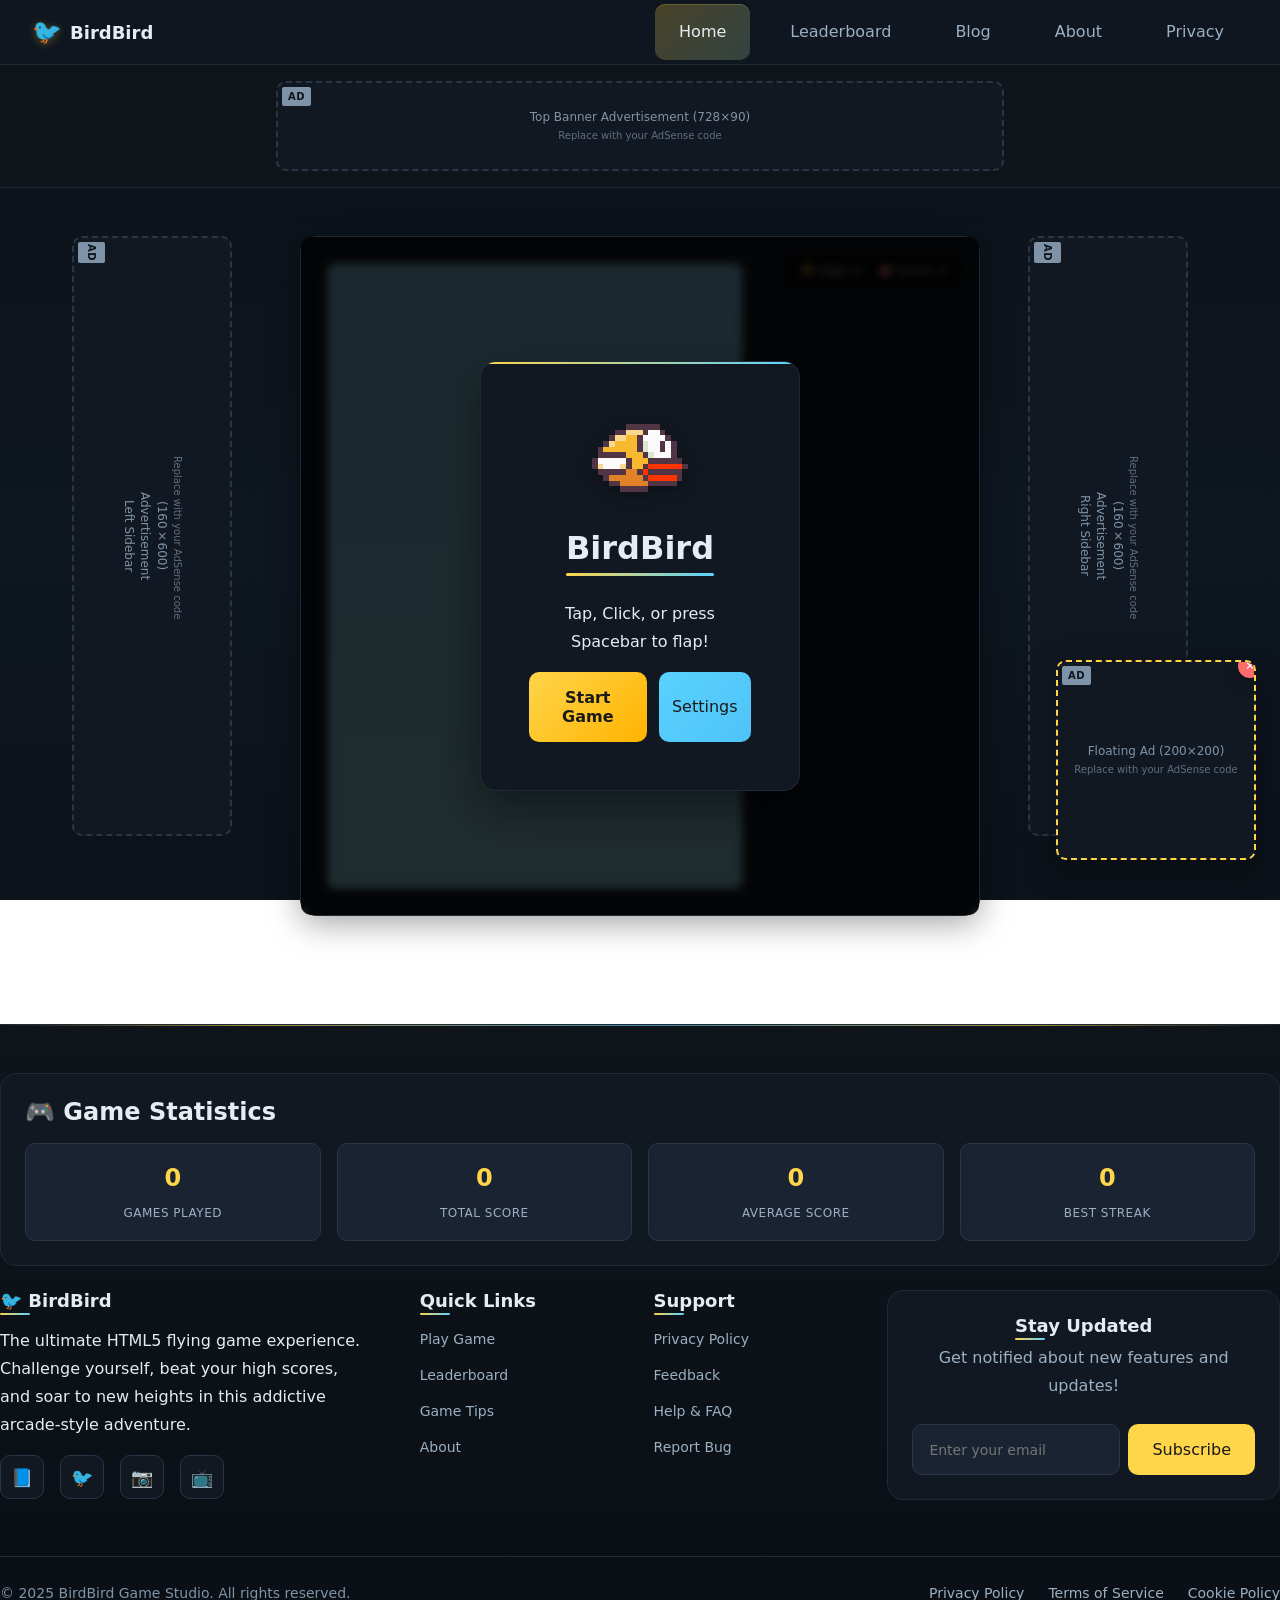
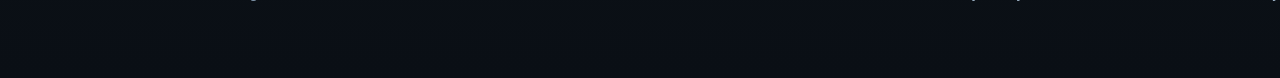
==== index.html @ ff51711c "Fix Game Performance, URLs, Ads, and Default Settings" ====
<!DOCTYPE html>
<html lang="en">
<head>
  <meta charset="utf-8">
  <meta name="viewport" content="width=device-width, initial-scale=1.0">
  <title>BirdBird — The Sky is the Limit!</title>
  <meta name="description" content="A fun and addictive HTML5 web game like Flappy Bird. Flap your way to the top of the leaderboard with customizable settings and professional gameplay!">
  <meta name="keywords" content="html5 game, flappy bird, web game, birdbird, casual game, mobile game, browser game">
  <meta name="author" content="BirdBird Game Studio">
  
  <!-- Open Graph / Facebook -->
  <meta property="og:type" content="website">
  <meta property="og:url" content="">
  <meta property="og:title" content="BirdBird — The Sky is the Limit!">
  <meta property="og:description" content="A fun and addictive HTML5 web game like Flappy Bird. Flap your way to the top!">
  <meta property="og:image" content="assets/images/bird.png">
  
  <!-- Twitter -->
  <meta property="twitter:card" content="summary_large_image">
  <meta property="twitter:url" content="">
  <meta property="twitter:title" content="BirdBird — The Sky is the Limit!">
  <meta property="twitter:description" content="A fun and addictive HTML5 web game like Flappy Bird. Flap your way to the top!">
  <meta property="twitter:image" content="assets/images/bird.png">
  
  <!-- Favicon -->
  <link rel="icon" type="image/png" href="assets/images/bird.png">
  
  <!-- Stylesheets -->
  <link rel="stylesheet" href="css/variables.css">
  <link rel="stylesheet" href="css/base.css">
  <link rel="stylesheet" href="css/header.css">
  <link rel="stylesheet" href="css/game.css">
  <link rel="stylesheet" href="css/components.css">
  <link rel="stylesheet" href="css/ads.css">
  <link rel="stylesheet" href="css/footer.css">
  <link rel="stylesheet" href="css/sections.css">
  
  <!-- Preload critical assets -->
  <link rel="preload" href="assets/images/bird.png" as="image">
  <link rel="preload" href="assets/images/background.png" as="image">
  <link rel="preload" href="assets/images/pipe.png" as="image">
</head>
<body>
  <!-- Header / Navigation -->
  <header class="site-header">
    <div class="container header-inner">
      <a href="#home" class="brand">
        <span class="logo">🐦</span>
        <strong>BirdBird</strong>
      </a>
      <nav class="main-nav" aria-label="Main Navigation">
        <a href="#home" class="nav-link">Home</a>
        <a href="#leaderboard" class="nav-link">Leaderboard</a>
        <a href="#blog" class="nav-link">Blog</a>
        <a href="#about" class="nav-link">About</a>
        <a href="#privacy" class="nav-link">Privacy</a>
      </nav>
      <button class="hamburger" aria-label="Open menu" aria-expanded="false">☰</button>
    </div>
  </header>

  <!-- Mobile Navigation Drawer -->
  <div class="mobile-drawer" id="mobileDrawer" aria-hidden="true">
    <nav class="drawer-nav">
      <a href="#home" class="nav-link">🏠 Home</a>
      <a href="#leaderboard" class="nav-link">🏆 Leaderboard</a>
      <a href="#blog" class="nav-link">📝 Blog</a>
      <a href="#about" class="nav-link">ℹ️ About</a>
      <a href="#privacy" class="nav-link">🔒 Privacy</a>
    </nav>
    <button class="drawer-close" aria-label="Close menu">✕</button>
  </div>

  <!-- Top Banner Ad -->
  <div class="ad ad-top" role="complementary" aria-label="Top banner advertisement">
    <div class="ad-box">
      <span class="ad-label">Ad</span>
      <div class="ad-placeholder">
        Top Banner Advertisement (728×90)
        <br><small>Replace with your AdSense code</small>
      </div>
    </div>
  </div>

  <main>
    <!-- HOME / GAME SECTION -->
    <section id="home" class="section section-home active" aria-labelledby="home-title">
      <h1 id="home-title" class="sr-only">BirdBird Game</h1>

      <div class="game-wrap container">
        <!-- Left Sidebar Ad (Desktop) -->
        <aside class="ad-side" aria-label="Left sidebar advertisement">
          <div class="ad-box">
            <span class="ad-label">Ad</span>
            <div class="ad-placeholder">
              Left Sidebar<br>Advertisement<br>(160×600)
              <br><small>Replace with your AdSense code</small>
            </div>
          </div>
        </aside>

        <!-- Main Game Card -->
        <div class="game-card">
          <!-- Game HUD -->
          <div class="hud">
            <div class="hud-item">🏆 High: <span id="highScore">0</span></div>
            <div class="hud-item">🎯 Score: <span id="score">0</span></div>
          </div>

          <!-- Game Canvas -->
          <canvas 
            id="gameCanvas" 
            width="320" 
            height="480" 
            class="game-canvas" 
            aria-label="BirdBird game canvas" 
            tabindex="0"
            role="application">
            Your browser does not support the HTML5 canvas element.
          </canvas>

          <!-- Game Overlays -->
          <!-- Start Overlay -->
          <div id="overlayStart" class="overlay">
            <div class="overlay-inner">
              <img src="assets/images/bird.png" alt="BirdBird character" class="overlay-bird">
              <h2>BirdBird</h2>
              <p>Tap, Click, or press Spacebar to flap!</p>
              <div style="display: flex; gap: 12px; justify-content: center; margin-top: 16px;">
                <button id="btnStart" class="btn primary">Start Game</button>
                <button id="btnSettings" class="btn secondary">Settings</button>
              </div>
            </div>
          </div>

          <!-- Game Over Overlay -->
          <div id="overlayGameOver" class="overlay hidden">
            <div class="overlay-inner">
              <h2>Game Over</h2>
              <p>Your Score: <span id="finalScore">0</span></p>
              <p class="text-muted">High Score: <span id="finalHighScore">0</span></p>

              <form id="saveScoreForm" class="form-group">
                <label for="playerName" class="form-label">Save to Leaderboard</label>
                <input 
                  id="playerName" 
                  name="playerName" 
                  type="text" 
                  maxlength="16" 
                  placeholder="Enter your name" 
                  class="form-input"
                  autocomplete="nickname">
                <button type="submit" class="btn primary" style="margin-top: 12px;">Save Score</button>
              </form>

              <div style="display: flex; gap: 12px; justify-content: center; margin-top: 16px;">
                <button id="btnRestart" class="btn secondary">Play Again</button>
                <button id="btnSettings2" class="btn ghost">Settings</button>
              </div>
            </div>
          </div>

          <!-- Settings Overlay -->
          <div id="overlaySettings" class="overlay hidden">
            <div class="overlay-inner overlay-settings">
              <h2>Game Settings</h2>
              
              <div class="settings-grid">
                <!-- Game Speed -->
                <div class="setting-item">
                  <label class="setting-label" for="gameSpeed">Game Speed</label>
                  <div class="setting-control">
                    <input 
                      type="range" 
                      id="gameSpeed" 
                      class="range-slider" 
                      min="0.5" 
                      max="2.0" 
                      step="0.1" 
                      value="1.0">
                    <span id="gameSpeedValue" class="badge">100%</span>
                  </div>
                </div>

                <!-- Sound Toggle -->
                <div class="setting-item">
                  <label class="setting-label" for="soundToggle">Sound Effects</label>
                  <div class="setting-control">
                    <label class="toggle-switch">
                      <input type="checkbox" id="soundToggle" checked>
                      <span class="toggle-slider"></span>
                    </label>
                  </div>
                </div>

                <!-- Difficulty -->
                <div class="setting-item">
                  <label class="setting-label" for="difficulty">Difficulty</label>
                  <div class="setting-control">
                    <select id="difficulty" class="form-select">
                      <option value="easy">Easy</option>
                      <option value="normal" selected>Normal</option>
                      <option value="hard">Hard</option>
                    </select>
                  </div>
                </div>

                <!-- Show FPS -->
                <div class="setting-item">
                  <label class="setting-label" for="showFps">Show FPS</label>
                  <div class="setting-control">
                    <label class="toggle-switch">
                      <input type="checkbox" id="showFps">
                      <span class="toggle-slider"></span>
                    </label>
                  </div>
                </div>
              </div>

              <div style="display: flex; gap: 12px; justify-content: center; margin-top: 24px;">
                <button id="btnCloseSettings" class="btn primary">Close</button>
                <button id="btnResetSettings" class="btn danger">Reset to Default</button>
              </div>
            </div>
          </div>

          <!-- Bottom Mobile Ad -->
          <div class="ad ad-bottom">
            <div class="ad-box">
              <span class="ad-label">Ad</span>
              <div class="ad-placeholder">
                Mobile Banner (320×50)
                <br><small>Replace with your AdSense code</small>
              </div>
            </div>
          </div>
        </div>

        <!-- Right Sidebar Ad (Desktop) -->
        <aside class="ad-side" aria-label="Right sidebar advertisement">
          <div class="ad-box">
            <span class="ad-label">Ad</span>
            <div class="ad-placeholder">
              Right Sidebar<br>Advertisement<br>(160×600)
              <br><small>Replace with your AdSense code</small>
            </div>
          </div>
        </aside>
      </div>
    </section>

    <!-- LEADERBOARD SECTION -->
    <section id="leaderboard" class="section section-leaderboard" aria-labelledby="leaderboard-title">
      <div class="container">
        <div class="card">
          <div class="card-header">
            <h2 id="leaderboard-title" class="card-title">🏆 Leaderboard</h2>
            <p class="card-subtitle">Top 10 local scores (saved in your browser)</p>
          </div>
          
          <div class="card-body">
            <div class="table-wrap">
              <table class="table">
                <thead>
                  <tr>
                    <th>Rank</th>
                    <th>Player</th>
                    <th>Score</th>
                    <th>Date</th>
                  </tr>
                </thead>
                <tbody id="leaderboardBody">
                  <!-- Leaderboard entries will be populated by JavaScript -->
                </tbody>
              </table>
            </div>
          </div>
          
          <div class="card-footer">
            <button id="clearBoard" class="btn danger">Clear Leaderboard</button>
          </div>
        </div>

        <!-- Inline Ad -->
        <div class="ad ad-inline">
          <div class="ad-box">
            <span class="ad-label">Ad</span>
            <div class="ad-placeholder">
              Inline Advertisement (468×60)
              <br><small>Replace with your AdSense code</small>
            </div>
          </div>
        </div>
      </div>
    </section>

    <!-- BLOG SECTION -->
    <section id="blog" class="section section-blog" aria-labelledby="blog-title">
      <div class="container">
        <div class="card">
          <div class="card-header">
            <h2 id="blog-title" class="card-title">📝 BirdBird Blog</h2>
            <p class="card-subtitle">Tips, tricks, and updates from the BirdBird community</p>
          </div>
          
          <div class="card-body">
            <article class="blog-post">
              <h3>Master the Sky: 7 Essential Tips for Higher Scores</h3>
              <p class="text-muted">Published on January 15, 2025 • 3 min read</p>
              
              <p>
                BirdBird might look simple—just tap to flap—but achieving consistently high scores requires 
                mastering the subtle art of rhythm and timing. After analyzing thousands of gameplay sessions 
                and interviewing top players, we've compiled the most effective strategies for soaring to new heights.
              </p>
              
              <h4>1. Find Your Rhythm</h4>
              <p>
                The key to BirdBird success isn't random tapping—it's developing a consistent rhythm. 
                Top players maintain a steady beat, adjusting only slightly for each pipe gap. Practice 
                tapping at regular intervals, even when no obstacles are present.
              </p>
              
              <h4>2. Aim for the Center</h4>
              <p>
                Always aim for the center of each pipe gap. This gives you the maximum margin for error 
                and allows for better recovery if your timing is slightly off. Avoid hugging the top or 
                bottom of gaps unless absolutely necessary.
              </p>
              
              <h4>3. Stay Calm Under Pressure</h4>
              <p>
                As your score increases, the game becomes faster and more challenging. The biggest mistake 
                players make is panicking and over-correcting. Maintain your rhythm and trust your instincts, 
                even when the pipes are flying by quickly.
              </p>
              
              <h4>4. Use the Difficulty Settings</h4>
              <p>
                Don't be afraid to start on Easy mode to build your confidence and muscle memory. 
                The fundamentals you learn on easier difficulties will transfer to harder modes. 
                Gradually increase the difficulty as you improve.
              </p>
              
              <h4>5. Practice Short Sessions</h4>
              <p>
                Rather than playing for hours straight, practice in focused 10-15 minute sessions. 
                This prevents fatigue and helps maintain peak concentration. Your best scores often 
                come when you're fresh and focused.
              </p>
              
              <h4>6. Learn from Your Mistakes</h4>
              <p>
                Pay attention to what causes your crashes. Are you tapping too early? Too late? 
                Not maintaining rhythm? Understanding your common mistakes is the first step to 
                eliminating them.
              </p>
              
              <h4>7. Customize Your Experience</h4>
              <p>
                Use the game settings to find what works best for you. Some players prefer slightly 
                slower speeds to build accuracy, while others like the challenge of maximum speed. 
                Experiment with different configurations to find your optimal setup.
              </p>
              
              <p>
                Remember, becoming a BirdBird master takes time and practice. Don't get discouraged 
                by early crashes—every expert was once a beginner. Keep practicing, stay patient, 
                and most importantly, have fun soaring through the skies!
              </p>
            </article>
          </div>
        </div>
      </div>
    </section>

    <!-- ABOUT SECTION -->
    <section id="about" class="section section-about" aria-labelledby="about-title">
      <div class="container">
        <div class="card">
          <div class="card-header">
            <h2 id="about-title" class="card-title">ℹ️ About BirdBird</h2>
            <p class="card-subtitle">Learn more about our game and development</p>
          </div>
          
          <div class="card-body">
            <p>
              BirdBird is a modern, lightweight HTML5 canvas game inspired by the classic "tap-to-fly" 
              arcade genre. Built with performance and accessibility in mind, it delivers smooth gameplay 
              across all devices while maintaining the addictive simplicity that made the original concept so popular.
            </p>
            
            <h3>🎮 Game Features</h3>
            <ul>
              <li><strong>Responsive Design:</strong> Optimized for both desktop and mobile devices</li>
              <li><strong>Customizable Settings:</strong> Adjust game speed, difficulty, and audio preferences</li>
              <li><strong>Local Leaderboard:</strong> Track your progress and compete with yourself</li>
              <li><strong>Smooth Performance:</strong> 60 FPS gameplay with optimized rendering</li>
              <li><strong>Accessibility:</strong> Keyboard, mouse, and touch support with proper ARIA labels</li>
            </ul>
            
            <h3>🎯 Controls</h3>
            <ul>
              <li><strong>Desktop:</strong> Click, Spacebar, or any key to flap</li>
              <li><strong>Mobile:</strong> Tap anywhere on the screen</li>
              <li><strong>Keyboard:</strong> Spacebar for flapping, Escape for settings</li>
            </ul>
            
            <h3>🛠️ Technical Details</h3>
            <p>
              BirdBird is built using vanilla HTML5, CSS3, and JavaScript—no frameworks required. 
              This ensures fast loading times, broad compatibility, and minimal resource usage. 
              The game uses modern web APIs for optimal performance while maintaining compatibility 
              with older browsers.
            </p>
            
            <h3>🎨 Credits</h3>
            <p>
              Game design and development by the BirdBird team. Special thanks to the HTML5 game 
              development community for inspiration and best practices. Bird sprites and sound 
              effects are original creations designed specifically for this game.
            </p>
          </div>
        </div>
      </div>
    </section>

    <!-- PRIVACY POLICY SECTION -->
    <section id="privacy" class="section section-privacy" aria-labelledby="privacy-title">
      <div class="container">
        <div class="card">
          <div class="card-header">
            <h2 id="privacy-title" class="card-title">🔒 Privacy Policy</h2>
            <p class="card-subtitle">How we handle your data and protect your privacy</p>
          </div>
          
          <div class="card-body">
            <p><strong>Last updated:</strong> January 15, 2025</p>
            
            <h3>Data Collection</h3>
            <p>
              BirdBird is designed with privacy in mind. We collect minimal data to provide 
              the best gaming experience while respecting your privacy.
            </p>
            
            <h4>Information We Store Locally</h4>
            <ul>
              <li><strong>Game Scores:</strong> Your high scores and leaderboard entries are stored locally in your browser</li>
              <li><strong>Game Settings:</strong> Your preferences for sound, difficulty, and game speed</li>
              <li><strong>Player Names:</strong> Names you enter for leaderboard entries (stored locally only)</li>
            </ul>
            
            <h4>Information We Don't Collect</h4>
            <ul>
              <li>Personal identifying information</li>
              <li>Email addresses or contact information</li>
              <li>Location data</li>
              <li>Device information beyond what's necessary for gameplay</li>
              <li>Browsing history or activity on other websites</li>
            </ul>
            
            <h3>Local Storage</h3>
            <p>
              All game data is stored locally in your browser using localStorage. This means:
            </p>
            <ul>
              <li>Your data never leaves your device</li>
              <li>We cannot access your scores or settings</li>
              <li>Clearing your browser data will remove all game progress</li>
              <li>Your data is not shared with third parties</li>
            </ul>
            
            <h3>Cookies and Tracking</h3>
            <p>
              BirdBird does not use cookies for tracking or analytics. We do not track your 
              behavior across websites or collect data for advertising purposes.
            </p>
            
            <h3>Third-Party Services</h3>
            <p>
              This website may display advertisements from third-party providers. These ads 
              may use cookies or similar technologies. We recommend reviewing the privacy 
              policies of any third-party services you interact with.
            </p>
            
            <h3>Data Security</h3>
            <p>
              Since all data is stored locally on your device, the security of your game 
              data depends on your device's security. We recommend keeping your browser 
              and operating system updated for optimal security.
            </p>
            
            <h3>Children's Privacy</h3>
            <p>
              BirdBird is suitable for all ages. We do not knowingly collect personal 
              information from children under 13. Since all data is stored locally, 
              parents have full control over their children's game data.
            </p>
            
            <h3>Changes to This Policy</h3>
            <p>
              We may update this privacy policy from time to time. Any changes will be 
              posted on this page with an updated revision date. Continued use of the 
              game after changes constitutes acceptance of the updated policy.
            </p>
            
            <h3>Contact Us</h3>
            <p>
              If you have questions about this privacy policy or our data practices, 
              please contact us through the game's feedback system or visit our support page.
            </p>
          </div>
        </div>
      </div>
    </section>
  </main>

  <!-- Enhanced Footer -->
  <footer class="site-footer">
    <div class="container footer-content">
      <!-- Game Stats -->
      <div class="game-stats">
        <h3>🎮 Game Statistics</h3>
        <div class="stats-grid">
          <div class="stat-item">
            <span class="stat-value" id="totalGamesPlayed">0</span>
            <span class="stat-label">Games Played</span>
          </div>
          <div class="stat-item">
            <span class="stat-value" id="totalScore">0</span>
            <span class="stat-label">Total Score</span>
          </div>
          <div class="stat-item">
            <span class="stat-value" id="averageScore">0</span>
            <span class="stat-label">Average Score</span>
          </div>
          <div class="stat-item">
            <span class="stat-value" id="bestStreak">0</span>
            <span class="stat-label">Best Streak</span>
          </div>
        </div>
      </div>

      <!-- Footer Grid -->
      <div class="footer-grid">
        <!-- Main Info -->
        <div class="footer-section">
          <h3>🐦 BirdBird</h3>
          <p>
            The ultimate HTML5 flying game experience. Challenge yourself, 
            beat your high scores, and soar to new heights in this addictive 
            arcade-style adventure.
          </p>
          <div class="social-links">
            <a href="#" class="social-link" aria-label="Facebook">📘</a>
            <a href="#" class="social-link" aria-label="Twitter">🐦</a>
            <a href="#" class="social-link" aria-label="Instagram">📷</a>
            <a href="#" class="social-link" aria-label="YouTube">📺</a>
          </div>
        </div>

        <!-- Quick Links -->
        <div class="footer-section">
          <h3>Quick Links</h3>
          <ul class="footer-links">
            <li><a href="#home">Play Game</a></li>
            <li><a href="#leaderboard">Leaderboard</a></li>
            <li><a href="#blog">Game Tips</a></li>
            <li><a href="#about">About</a></li>
          </ul>
        </div>

        <!-- Support -->
        <div class="footer-section">
          <h3>Support</h3>
          <ul class="footer-links">
            <li><a href="#privacy">Privacy Policy</a></li>
            <li><a href="#" onclick="showFeedback()">Feedback</a></li>
            <li><a href="#" onclick="showHelp()">Help & FAQ</a></li>
            <li><a href="#" onclick="reportBug()">Report Bug</a></li>
          </ul>
        </div>

        <!-- Newsletter -->
        <div class="footer-section">
          <div class="newsletter">
            <h3>Stay Updated</h3>
            <p>Get notified about new features and updates!</p>
            <form class="newsletter-form" onsubmit="subscribeNewsletter(event)">
              <input 
                type="email" 
                class="newsletter-input" 
                placeholder="Enter your email"
                required>
              <button type="submit" class="newsletter-btn">Subscribe</button>
            </form>
          </div>
        </div>
      </div>

      <!-- Footer Bottom -->
      <div class="footer-bottom">
        <div class="footer-bottom-content">
          <p class="footer-copyright">
            © 2025 BirdBird Game Studio. All rights reserved.
          </p>
          <div class="footer-legal">
            <a href="#privacy">Privacy Policy</a>
            <a href="#" onclick="showTerms()">Terms of Service</a>
            <a href="#" onclick="showCookies()">Cookie Policy</a>
          </div>
        </div>
      </div>
    </div>
  </footer>

  <!-- Floating Ad (Desktop) -->
  <div class="ad ad-floating" id="floatingAd">
    <div class="ad-box">
      <span class="ad-label">Ad</span>
      <div class="ad-placeholder">
        Floating Ad (200×200)
        <br><small>Replace with your AdSense code</small>
      </div>
      <button class="ad-close" onclick="closeFloatingAd()" aria-label="Close ad">✕</button>
    </div>
  </div>

  <!-- Audio Elements (Preloaded) -->
  <audio id="sfxFlap" preload="auto">
    <source src="assets/audio/flap.ogg" type="audio/ogg">
    Your browser does not support the audio element.
  </audio>
  <audio id="sfxHit" preload="auto">
    <source src="assets/audio/hit.ogg" type="audio/ogg">
  </audio>
  <audio id="sfxPoint" preload="auto">
    <source src="assets/audio/score.ogg" type="audio/ogg">
  </audio>
  <audio id="sfxDie" preload="auto">
    <source src="assets/audio/die.ogg" type="audio/ogg">
  </audio>

  <!-- JavaScript Files -->
  <script src="js/game-config.js"></script>
  <script src="js/audio-manager.js"></script>
  <script src="js/leaderboard.js"></script>
  <script src="js/game-engine.js"></script>
  <script src="js/ui-manager.js"></script>
  <script src="js/main.js"></script>
  
  <!-- Additional Utility Scripts -->
  <script>
    // Utility functions for footer interactions
    function showFeedback() {
      alert('Feedback system coming soon! For now, please use browser developer tools to report issues.');
    }
    
    function showHelp() {
      alert('Help: Use Spacebar, Click, or Tap to make the bird flap. Avoid pipes and try to get the highest score!');
    }
    
    function reportBug() {
      alert('Bug reporting system coming soon! Please note any issues and check the browser console for error details.');
    }
    
    function showTerms() {
      alert('Terms of Service: This is a free game for entertainment purposes. Play responsibly and have fun!');
    }
    
    function showCookies() {
      alert('Cookie Policy: This game uses only local storage for saving your progress. No tracking cookies are used.');
    }
    
    function subscribeNewsletter(event) {
      event.preventDefault();
      alert('Newsletter subscription coming soon! Thanks for your interest in BirdBird updates.');
    }
    
    function closeFloatingAd() {
      document.getElementById('floatingAd').style.display = 'none';
    }
    
    // Show floating ad after 30 seconds (desktop only)
    if (window.innerWidth >= 768) {
      setTimeout(() => {
        const floatingAd = document.getElementById('floatingAd');
        if (floatingAd) {
          floatingAd.style.display = 'block';
        }
      }, 30000);
    }
  </script>
</body>
</html>
---- css/variables.css ----
/* CSS Variables and Design Tokens */
:root {
  /* Color Palette */
  --color-primary: #ffd54a;
  --color-primary-dark: #ffb300;
  --color-secondary: #5ad1ff;
  --color-accent: #ff6b6b;
  
  /* Background Colors */
  --bg-primary: #0f141a;
  --bg-secondary: #121821;
  --bg-tertiary: #1a2332;
  --bg-overlay: rgba(0, 0, 0, 0.75);
  
  /* Text Colors */
  --text-primary: #e7ecf2;
  --text-secondary: #9bb0c3;
  --text-muted: #7e93a8;
  --text-inverse: #1a1a1a;
  
  /* Border Colors */
  --border-primary: #1f2a36;
  --border-secondary: #2a3646;
  --border-accent: #3a4a5a;
  
  /* Spacing */
  --spacing-xs: 4px;
  --spacing-sm: 8px;
  --spacing-md: 16px;
  --spacing-lg: 24px;
  --spacing-xl: 32px;
  --spacing-2xl: 48px;
  
  /* Border Radius */
  --radius-sm: 6px;
  --radius-md: 10px;
  --radius-lg: 16px;
  --radius-xl: 20px;
  
  /* Shadows */
  --shadow-sm: 0 2px 8px rgba(0, 0, 0, 0.15);
  --shadow-md: 0 4px 16px rgba(0, 0, 0, 0.25);
  --shadow-lg: 0 8px 32px rgba(0, 0, 0, 0.35);
  --shadow-xl: 0 16px 48px rgba(0, 0, 0, 0.45);
  
  /* Typography */
  --font-family-primary: system-ui, -apple-system, 'Segoe UI', Roboto, Inter, Arial, sans-serif;
  --font-family-mono: 'SF Mono', Monaco, 'Cascadia Code', 'Roboto Mono', Consolas, 'Courier New', monospace;
  
  --font-size-xs: 12px;
  --font-size-sm: 14px;
  --font-size-base: 16px;
  --font-size-lg: 18px;
  --font-size-xl: 20px;
  --font-size-2xl: 24px;
  --font-size-3xl: 32px;
  --font-size-4xl: 40px;
  
  --font-weight-normal: 400;
  --font-weight-medium: 500;
  --font-weight-semibold: 600;
  --font-weight-bold: 700;
  
  /* Line Heights */
  --line-height-tight: 1.2;
  --line-height-normal: 1.5;
  --line-height-relaxed: 1.75;
  
  /* Transitions */
  --transition-fast: 150ms ease-in-out;
  --transition-normal: 250ms ease-in-out;
  --transition-slow: 350ms ease-in-out;
  
  /* Z-Index Scale */
  --z-dropdown: 10;
  --z-sticky: 20;
  --z-fixed: 30;
  --z-modal-backdrop: 40;
  --z-modal: 50;
  --z-popover: 60;
  --z-tooltip: 70;
  
  /* Breakpoints (for reference in media queries) */
  --breakpoint-sm: 640px;
  --breakpoint-md: 768px;
  --breakpoint-lg: 1024px;
  --breakpoint-xl: 1280px;
  --breakpoint-2xl: 1536px;
  
  /* Container Widths */
  --container-sm: 640px;
  --container-md: 768px;
  --container-lg: 1024px;
  --container-xl: 1280px;
  --container-2xl: 1400px;
  
  /* Game Specific */
  --game-canvas-max-width: 400px;
  --game-canvas-aspect-ratio: 2/3;
  --sidebar-width: 180px;
  --header-height: 64px;
  
  /* Ad Dimensions */
  --ad-banner-height: 90px;
  --ad-sidebar-width: 160px;
  --ad-mobile-height: 50px;
}
---- css/base.css ----
/* Base Styles and Reset */
*,
*::before,
*::after {
  box-sizing: border-box;
}

html {
  height: 100%;
  scroll-behavior: smooth;
}

body {
  margin: 0;
  padding: 0;
  min-height: 100%;
  font-family: var(--font-family-primary);
  font-size: var(--font-size-base);
  line-height: var(--line-height-normal);
  color: var(--text-primary);
  background: linear-gradient(180deg, #0b1117 0%, #0e1620 60%, #0b1219 100%);
  background-attachment: fixed;
  -webkit-font-smoothing: antialiased;
  -moz-osx-font-smoothing: grayscale;
}

/* Prevent scroll when mobile menu is open */
body.no-scroll {
  overflow: hidden;
  position: fixed;
  width: 100%;
}

/* Container */
.container {
  width: 100%;
  max-width: var(--container-xl);
  margin: 0 auto;
  padding: 0 var(--spacing-md);
}

@media (min-width: 640px) {
  .container {
    padding: 0 var(--spacing-lg);
  }
}

@media (min-width: 1024px) {
  .container {
    max-width: var(--container-2xl);
    padding: 0 var(--spacing-xl);
  }
}

/* Typography */
h1, h2, h3, h4, h5, h6 {
  margin: 0 0 var(--spacing-md) 0;
  font-weight: var(--font-weight-bold);
  line-height: var(--line-height-tight);
  color: var(--text-primary);
}

h1 {
  font-size: var(--font-size-4xl);
}

h2 {
  font-size: var(--font-size-3xl);
}

h3 {
  font-size: var(--font-size-2xl);
}

h4 {
  font-size: var(--font-size-xl);
}

h5 {
  font-size: var(--font-size-lg);
}

h6 {
  font-size: var(--font-size-base);
}

p {
  margin: 0 0 var(--spacing-md) 0;
  line-height: var(--line-height-relaxed);
}

a {
  color: var(--color-secondary);
  text-decoration: none;
  transition: color var(--transition-fast);
}

a:hover {
  color: var(--color-primary);
}

/* Lists */
ul, ol {
  margin: 0 0 var(--spacing-md) 0;
  padding-left: var(--spacing-lg);
}

li {
  margin-bottom: var(--spacing-xs);
}

/* Utility Classes */
.sr-only {
  position: absolute;
  width: 1px;
  height: 1px;
  padding: 0;
  margin: -1px;
  overflow: hidden;
  clip: rect(0, 0, 0, 0);
  white-space: nowrap;
  border: 0;
}

.text-muted {
  color: var(--text-muted);
}

.text-center {
  text-align: center;
}

.hidden {
  display: none !important;
}

.visually-hidden {
  position: absolute !important;
  width: 1px !important;
  height: 1px !important;
  padding: 0 !important;
  margin: -1px !important;
  overflow: hidden !important;
  clip: rect(0, 0, 0, 0) !important;
  white-space: nowrap !important;
  border: 0 !important;
}

/* Focus Styles */
*:focus {
  outline: 2px solid var(--color-primary);
  outline-offset: 2px;
}

*:focus:not(:focus-visible) {
  outline: none;
}

/* Selection */
::selection {
  background-color: var(--color-primary);
  color: var(--text-inverse);
}

/* Scrollbar Styling */
::-webkit-scrollbar {
  width: 8px;
  height: 8px;
}

::-webkit-scrollbar-track {
  background: var(--bg-secondary);
}

::-webkit-scrollbar-thumb {
  background: var(--border-accent);
  border-radius: var(--radius-sm);
}

::-webkit-scrollbar-thumb:hover {
  background: var(--text-secondary);
}

/* Loading States */
@keyframes pulse {
  0%, 100% {
    opacity: 1;
  }
  50% {
    opacity: 0.5;
  }
}

.loading {
  animation: pulse 2s cubic-bezier(0.4, 0, 0.6, 1) infinite;
}

/* Responsive Images */
img {
  max-width: 100%;
  height: auto;
}

/* Form Elements */
input, textarea, select, button {
  font-family: inherit;
  font-size: inherit;
}

/* Print Styles */
@media print {
  body {
    background: white;
    color: black;
  }
  
  .no-print {
    display: none !important;
  }
}
---- css/header.css ----
/* Header and Navigation Styles */
.site-header {
  position: sticky;
  top: 0;
  z-index: var(--z-sticky);
  background: rgba(18, 24, 33, 0.85);
  backdrop-filter: blur(12px);
  border-bottom: 1px solid var(--border-primary);
  transition: all var(--transition-normal);
}

.site-header::before {
  content: '';
  position: absolute;
  inset: 0;
  background: linear-gradient(90deg, 
    rgba(255, 213, 74, 0.05) 0%, 
    rgba(90, 209, 255, 0.05) 50%, 
    rgba(255, 213, 74, 0.05) 100%);
  opacity: 0;
  transition: opacity var(--transition-normal);
}

.site-header:hover::before {
  opacity: 1;
}

.header-inner {
  height: var(--header-height);
  display: flex;
  align-items: center;
  justify-content: space-between;
  gap: var(--spacing-md);
  position: relative;
  z-index: 1;
}

/* Brand/Logo */
.brand {
  display: flex;
  align-items: center;
  gap: var(--spacing-sm);
  color: var(--text-primary);
  text-decoration: none;
  font-weight: var(--font-weight-bold);
  font-size: var(--font-size-lg);
  transition: all var(--transition-fast);
}

.brand:hover {
  color: var(--color-primary);
  transform: translateY(-1px);
}

.brand .logo {
  font-size: var(--font-size-2xl);
  filter: drop-shadow(0 2px 4px rgba(255, 213, 74, 0.3));
  transition: all var(--transition-fast);
}

.brand:hover .logo {
  transform: scale(1.1) rotate(5deg);
  filter: drop-shadow(0 4px 8px rgba(255, 213, 74, 0.5));
}

/* Desktop Navigation */
.main-nav {
  display: none;
  gap: var(--spacing-sm);
  align-items: center;
}

.nav-link {
  position: relative;
  color: var(--text-secondary);
  text-decoration: none;
  padding: var(--spacing-sm) var(--spacing-md);
  border-radius: var(--radius-md);
  font-weight: var(--font-weight-medium);
  transition: all var(--transition-fast);
  overflow: hidden;
}

.nav-link::before {
  content: '';
  position: absolute;
  inset: 0;
  background: linear-gradient(135deg, var(--color-primary), var(--color-secondary));
  opacity: 0;
  transition: opacity var(--transition-fast);
  z-index: -1;
}

.nav-link:hover {
  color: var(--text-primary);
  transform: translateY(-2px);
}

.nav-link:hover::before {
  opacity: 0.1;
}

.nav-link.active {
  color: var(--text-primary);
  background: rgba(255, 213, 74, 0.1);
  box-shadow: inset 0 1px 0 rgba(255, 213, 74, 0.2);
}

.nav-link.active::before {
  opacity: 0.15;
}

/* Mobile Menu Button */
.hamburger {
  display: flex;
  align-items: center;
  justify-content: center;
  width: 44px;
  height: 44px;
  background: transparent;
  border: 2px solid var(--border-secondary);
  border-radius: var(--radius-md);
  color: var(--text-primary);
  font-size: var(--font-size-xl);
  cursor: pointer;
  transition: all var(--transition-fast);
  position: relative;
  overflow: hidden;
}

.hamburger::before {
  content: '';
  position: absolute;
  inset: 0;
  background: var(--color-primary);
  opacity: 0;
  transition: opacity var(--transition-fast);
}

.hamburger:hover {
  border-color: var(--color-primary);
  transform: scale(1.05);
}

.hamburger:hover::before {
  opacity: 0.1;
}

.hamburger:active {
  transform: scale(0.95);
}

.hamburger[aria-expanded="true"] {
  background: var(--color-primary);
  color: var(--text-inverse);
  border-color: var(--color-primary);
}

/* Mobile Drawer */
.mobile-drawer {
  position: fixed;
  inset: 0;
  background: rgba(0, 0, 0, 0.8);
  backdrop-filter: blur(8px);
  z-index: var(--z-modal);
  display: none;
  animation: fadeIn var(--transition-normal) ease-out;
}

.mobile-drawer[aria-hidden="false"] {
  display: block;
}

@keyframes fadeIn {
  from {
    opacity: 0;
  }
  to {
    opacity: 1;
  }
}

@keyframes slideInLeft {
  from {
    transform: translateX(-100%);
  }
  to {
    transform: translateX(0);
  }
}

.drawer-nav {
  position: absolute;
  left: 0;
  top: 0;
  height: 100%;
  width: min(320px, 85vw);
  background: var(--bg-secondary);
  padding: var(--spacing-2xl) var(--spacing-lg);
  display: flex;
  flex-direction: column;
  gap: var(--spacing-md);
  border-right: 1px solid var(--border-primary);
  box-shadow: var(--shadow-xl);
  animation: slideInLeft var(--transition-normal) ease-out;
  overflow-y: auto;
}

.drawer-nav .nav-link {
  color: var(--text-primary);
  background: var(--bg-tertiary);
  border: 1px solid var(--border-secondary);
  padding: var(--spacing-md);
  border-radius: var(--radius-md);
  font-weight: var(--font-weight-medium);
  transition: all var(--transition-fast);
  position: relative;
  overflow: hidden;
}

.drawer-nav .nav-link::before {
  content: '';
  position: absolute;
  inset: 0;
  background: linear-gradient(135deg, var(--color-primary), var(--color-secondary));
  opacity: 0;
  transition: opacity var(--transition-fast);
}

.drawer-nav .nav-link:hover {
  transform: translateX(4px);
  border-color: var(--color-primary);
}

.drawer-nav .nav-link:hover::before {
  opacity: 0.1;
}

.drawer-nav .nav-link.active {
  background: var(--color-primary);
  color: var(--text-inverse);
  border-color: var(--color-primary);
}

.drawer-close {
  position: absolute;
  right: var(--spacing-md);
  top: var(--spacing-md);
  width: 44px;
  height: 44px;
  background: var(--bg-tertiary);
  border: 1px solid var(--border-secondary);
  border-radius: var(--radius-md);
  color: var(--text-primary);
  font-size: var(--font-size-xl);
  cursor: pointer;
  display: flex;
  align-items: center;
  justify-content: center;
  transition: all var(--transition-fast);
}

.drawer-close:hover {
  background: var(--color-accent);
  color: white;
  border-color: var(--color-accent);
  transform: scale(1.05);
}

/* Responsive Breakpoints */
@media (min-width: 768px) {
  .main-nav {
    display: flex;
  }
  
  .hamburger {
    display: none;
  }
  
  .header-inner {
    gap: var(--spacing-lg);
  }
}

@media (min-width: 1024px) {
  .main-nav {
    gap: var(--spacing-md);
  }
  
  .nav-link {
    padding: var(--spacing-md) var(--spacing-lg);
  }
}
---- css/game.css ----
/* Game Section Styles */
.section {
  display: none;
  padding: var(--spacing-2xl) 0;
  min-height: calc(100vh - var(--header-height));
}

.section.active {
  display: block;
}

.section-home {
  padding: var(--spacing-lg) 0;
}

/* Game Layout */
.game-wrap {
  display: grid;
  grid-template-columns: 1fr;
  gap: var(--spacing-lg);
  align-items: start;
  max-width: 100%;
  margin: 0 auto;
}

/* Game Card */
.game-card {
  position: relative;
  background: var(--bg-secondary);
  border: 1px solid var(--border-primary);
  border-radius: var(--radius-lg);
  padding: var(--spacing-md);
  box-shadow: var(--shadow-lg);
  width: 100%;
  max-width: var(--game-canvas-max-width);
  margin: 0 auto;
  transition: all var(--transition-normal);
}

.game-card:hover {
  box-shadow: var(--shadow-xl);
  transform: translateY(-2px);
}

/* HUD (Heads Up Display) */
.hud {
  position: absolute;
  top: var(--spacing-md);
  right: var(--spacing-md);
  display: flex;
  flex-direction: column;
  gap: var(--spacing-xs);
  z-index: var(--z-dropdown);
  background: rgba(0, 0, 0, 0.7);
  padding: var(--spacing-sm) var(--spacing-md);
  border-radius: var(--radius-md);
  backdrop-filter: blur(8px);
  border: 1px solid rgba(255, 255, 255, 0.1);
}

.hud-item {
  color: var(--text-primary);
  font-size: var(--font-size-xs);
  font-weight: var(--font-weight-medium);
  white-space: nowrap;
  display: flex;
  align-items: center;
  gap: var(--spacing-xs);
}

/* Game Canvas */
.game-canvas {
  width: 100%;
  height: auto;
  display: block;
  border-radius: var(--radius-md);
  border: 3px solid var(--border-secondary);
  cursor: pointer;
  transition: all var(--transition-fast);
  background: linear-gradient(180deg, #87CEEB 0%, #98D8E8 100%);
  image-rendering: -moz-crisp-edges;
  image-rendering: -webkit-crisp-edges;
  image-rendering: pixelated;
  image-rendering: crisp-edges;
}

.game-canvas:hover {
  border-color: var(--color-primary);
  box-shadow: 0 0 20px rgba(255, 213, 74, 0.3);
}

.game-canvas:focus {
  outline: none;
  border-color: var(--color-primary);
  box-shadow: 0 0 0 4px rgba(255, 213, 74, 0.2);
}

/* Game Overlays */
.overlay {
  position: absolute;
  inset: 0;
  display: grid;
  place-items: center;
  background: rgba(0, 0, 0, 0.8);
  backdrop-filter: blur(4px);
  border-radius: var(--radius-md);
  z-index: var(--z-modal);
  animation: fadeIn var(--transition-normal) ease-out;
}

.overlay.hidden {
  display: none;
}

.overlay-inner {
  background: var(--bg-secondary);
  border: 1px solid var(--border-primary);
  padding: var(--spacing-xl) var(--spacing-lg);
  border-radius: var(--radius-lg);
  text-align: center;
  width: 90%;
  max-width: 320px;
  box-shadow: var(--shadow-xl);
  position: relative;
  overflow: hidden;
}

.overlay-inner::before {
  content: '';
  position: absolute;
  top: 0;
  left: 0;
  right: 0;
  height: 2px;
  background: linear-gradient(90deg, var(--color-primary), var(--color-secondary));
}

.overlay-bird {
  width: 96px;
  height: 96px;
  object-fit: contain;
  image-rendering: pixelated;
  margin-bottom: var(--spacing-md);
  filter: drop-shadow(0 4px 8px rgba(0, 0, 0, 0.3));
  animation: float 3s ease-in-out infinite;
}

@keyframes float {
  0%, 100% {
    transform: translateY(0);
  }
  50% {
    transform: translateY(-10px);
  }
}

/* Settings Overlay */
.overlay-settings {
  padding: var(--spacing-lg);
}

.settings-grid {
  display: grid;
  gap: var(--spacing-lg);
  text-align: left;
  margin-top: var(--spacing-lg);
}

.setting-item {
  display: flex;
  flex-direction: column;
  gap: var(--spacing-sm);
}

.setting-label {
  font-weight: var(--font-weight-medium);
  color: var(--text-primary);
  font-size: var(--font-size-sm);
}

.setting-control {
  display: flex;
  align-items: center;
  gap: var(--spacing-md);
}

/* Form Elements */
.form-group {
  margin-bottom: var(--spacing-lg);
}

.form-label {
  display: block;
  margin-bottom: var(--spacing-sm);
  font-weight: var(--font-weight-medium);
  color: var(--text-primary);
}

.form-input {
  width: 100%;
  padding: var(--spacing-md);
  background: var(--bg-tertiary);
  border: 1px solid var(--border-secondary);
  border-radius: var(--radius-md);
  color: var(--text-primary);
  font-size: var(--font-size-base);
  transition: all var(--transition-fast);
}

.form-input:focus {
  border-color: var(--color-primary);
  box-shadow: 0 0 0 3px rgba(255, 213, 74, 0.1);
}

.form-input::placeholder {
  color: var(--text-muted);
}

/* Range Slider */
.range-slider {
  width: 100%;
  height: 6px;
  background: var(--bg-tertiary);
  border-radius: 3px;
  outline: none;
  -webkit-appearance: none;
}

.range-slider::-webkit-slider-thumb {
  -webkit-appearance: none;
  width: 20px;
  height: 20px;
  background: var(--color-primary);
  border-radius: 50%;
  cursor: pointer;
  box-shadow: 0 2px 4px rgba(0, 0, 0, 0.2);
  transition: all var(--transition-fast);
}

.range-slider::-webkit-slider-thumb:hover {
  transform: scale(1.1);
  box-shadow: 0 4px 8px rgba(0, 0, 0, 0.3);
}

.range-slider::-moz-range-thumb {
  width: 20px;
  height: 20px;
  background: var(--color-primary);
  border-radius: 50%;
  cursor: pointer;
  border: none;
  box-shadow: 0 2px 4px rgba(0, 0, 0, 0.2);
}

/* Toggle Switch */
.toggle-switch {
  position: relative;
  display: inline-block;
  width: 50px;
  height: 24px;
}

.toggle-switch input {
  opacity: 0;
  width: 0;
  height: 0;
}

.toggle-slider {
  position: absolute;
  cursor: pointer;
  top: 0;
  left: 0;
  right: 0;
  bottom: 0;
  background: var(--bg-tertiary);
  border: 1px solid var(--border-secondary);
  transition: var(--transition-fast);
  border-radius: 24px;
}

.toggle-slider:before {
  position: absolute;
  content: "";
  height: 18px;
  width: 18px;
  left: 2px;
  bottom: 2px;
  background: var(--text-muted);
  transition: var(--transition-fast);
  border-radius: 50%;
}

input:checked + .toggle-slider {
  background: var(--color-primary);
  border-color: var(--color-primary);
}

input:checked + .toggle-slider:before {
  transform: translateX(26px);
  background: var(--text-inverse);
}

/* Select Dropdown */
.form-select {
  width: 100%;
  padding: var(--spacing-md);
  background: var(--bg-tertiary);
  border: 1px solid var(--border-secondary);
  border-radius: var(--radius-md);
  color: var(--text-primary);
  font-size: var(--font-size-base);
  cursor: pointer;
  transition: all var(--transition-fast);
}

.form-select:focus {
  border-color: var(--color-primary);
  box-shadow: 0 0 0 3px rgba(255, 213, 74, 0.1);
}

/* Responsive Design */
@media (min-width: 640px) {
  .game-card {
    padding: var(--spacing-lg);
  }
  
  .hud {
    flex-direction: row;
    gap: var(--spacing-md);
  }
  
  .overlay-inner {
    padding: var(--spacing-2xl);
  }
}

@media (min-width: 768px) {
  .section {
    padding: var(--spacing-2xl) 0;
  }
  
  .game-wrap {
    grid-template-columns: var(--sidebar-width) 1fr var(--sidebar-width);
    gap: var(--spacing-xl);
    max-width: 1200px;
  }
  
  .game-card {
    max-width: none;
  }
}

@media (min-width: 1024px) {
  .game-wrap {
    gap: var(--spacing-2xl);
  }
}
---- css/components.css ----
/* Reusable Component Styles */

/* Buttons */
.btn {
  display: inline-flex;
  align-items: center;
  justify-content: center;
  gap: var(--spacing-sm);
  padding: var(--spacing-md) var(--spacing-lg);
  background: var(--bg-tertiary);
  border: 1px solid var(--border-secondary);
  border-radius: var(--radius-md);
  color: var(--text-primary);
  font-size: var(--font-size-base);
  font-weight: var(--font-weight-medium);
  text-decoration: none;
  cursor: pointer;
  transition: all var(--transition-fast);
  position: relative;
  overflow: hidden;
  min-height: 44px; /* Touch-friendly minimum */
}

.btn::before {
  content: '';
  position: absolute;
  inset: 0;
  background: linear-gradient(135deg, rgba(255, 255, 255, 0.1), rgba(255, 255, 255, 0.05));
  opacity: 0;
  transition: opacity var(--transition-fast);
}

.btn:hover {
  transform: translateY(-2px);
  box-shadow: var(--shadow-md);
  border-color: var(--color-primary);
}

.btn:hover::before {
  opacity: 1;
}

.btn:active {
  transform: translateY(0);
  box-shadow: var(--shadow-sm);
}

.btn:disabled {
  opacity: 0.5;
  cursor: not-allowed;
  transform: none;
}

.btn:disabled:hover {
  transform: none;
  box-shadow: none;
  border-color: var(--border-secondary);
}

/* Button Variants */
.btn.primary {
  background: linear-gradient(135deg, var(--color-primary), var(--color-primary-dark));
  color: var(--text-inverse);
  border: none;
  font-weight: var(--font-weight-semibold);
}

.btn.primary:hover {
  background: linear-gradient(135deg, var(--color-primary-dark), var(--color-primary));
  box-shadow: 0 8px 25px rgba(255, 213, 74, 0.4);
}

.btn.secondary {
  background: linear-gradient(135deg, var(--color-secondary), #4fc3f7);
  color: var(--text-inverse);
  border: none;
}

.btn.secondary:hover {
  background: linear-gradient(135deg, #4fc3f7, var(--color-secondary));
  box-shadow: 0 8px 25px rgba(90, 209, 255, 0.4);
}

.btn.danger {
  background: var(--bg-secondary);
  border-color: var(--color-accent);
  color: var(--color-accent);
}

.btn.danger:hover {
  background: var(--color-accent);
  color: white;
  box-shadow: 0 8px 25px rgba(255, 107, 107, 0.4);
}

.btn.ghost {
  background: transparent;
  border-color: var(--border-accent);
}

.btn.ghost:hover {
  background: var(--bg-tertiary);
  border-color: var(--color-primary);
}

/* Button Sizes */
.btn.small {
  padding: var(--spacing-sm) var(--spacing-md);
  font-size: var(--font-size-sm);
  min-height: 36px;
}

.btn.large {
  padding: var(--spacing-lg) var(--spacing-xl);
  font-size: var(--font-size-lg);
  min-height: 52px;
}

/* Cards */
.card {
  background: var(--bg-secondary);
  border: 1px solid var(--border-primary);
  border-radius: var(--radius-lg);
  padding: var(--spacing-lg);
  box-shadow: var(--shadow-md);
  transition: all var(--transition-normal);
}

.card:hover {
  box-shadow: var(--shadow-lg);
  transform: translateY(-2px);
}

.card-header {
  margin-bottom: var(--spacing-lg);
  padding-bottom: var(--spacing-md);
  border-bottom: 1px solid var(--border-primary);
}

.card-title {
  margin: 0;
  font-size: var(--font-size-xl);
  font-weight: var(--font-weight-bold);
  color: var(--text-primary);
}

.card-subtitle {
  margin: var(--spacing-xs) 0 0 0;
  font-size: var(--font-size-sm);
  color: var(--text-secondary);
}

.card-body {
  margin-bottom: var(--spacing-lg);
}

.card-footer {
  margin-top: var(--spacing-lg);
  padding-top: var(--spacing-md);
  border-top: 1px solid var(--border-primary);
  display: flex;
  gap: var(--spacing-md);
  align-items: center;
  justify-content: flex-end;
}

/* Tables */
.table-wrap {
  overflow-x: auto;
  background: var(--bg-secondary);
  border: 1px solid var(--border-primary);
  border-radius: var(--radius-lg);
  box-shadow: var(--shadow-sm);
}

.table {
  width: 100%;
  border-collapse: collapse;
  font-size: var(--font-size-sm);
}

.table th,
.table td {
  padding: var(--spacing-md);
  text-align: left;
  border-bottom: 1px solid var(--border-primary);
}

.table th {
  background: var(--bg-tertiary);
  color: var(--text-secondary);
  font-weight: var(--font-weight-semibold);
  font-size: var(--font-size-xs);
  text-transform: uppercase;
  letter-spacing: 0.5px;
}

.table tbody tr {
  transition: background-color var(--transition-fast);
}

.table tbody tr:hover {
  background: var(--bg-tertiary);
}

.table tbody tr:last-child td {
  border-bottom: none;
}

/* Badges */
.badge {
  display: inline-flex;
  align-items: center;
  padding: var(--spacing-xs) var(--spacing-sm);
  background: var(--bg-tertiary);
  color: var(--text-secondary);
  font-size: var(--font-size-xs);
  font-weight: var(--font-weight-medium);
  border-radius: var(--radius-sm);
  border: 1px solid var(--border-secondary);
}

.badge.primary {
  background: var(--color-primary);
  color: var(--text-inverse);
  border-color: var(--color-primary);
}

.badge.secondary {
  background: var(--color-secondary);
  color: var(--text-inverse);
  border-color: var(--color-secondary);
}

.badge.success {
  background: #10b981;
  color: white;
  border-color: #10b981;
}

.badge.warning {
  background: #f59e0b;
  color: white;
  border-color: #f59e0b;
}

.badge.danger {
  background: var(--color-accent);
  color: white;
  border-color: var(--color-accent);
}

/* Loading Spinner */
.spinner {
  width: 20px;
  height: 20px;
  border: 2px solid var(--border-secondary);
  border-top: 2px solid var(--color-primary);
  border-radius: 50%;
  animation: spin 1s linear infinite;
}

@keyframes spin {
  0% { transform: rotate(0deg); }
  100% { transform: rotate(360deg); }
}

.spinner.large {
  width: 40px;
  height: 40px;
  border-width: 4px;
}

/* Progress Bar */
.progress {
  width: 100%;
  height: 8px;
  background: var(--bg-tertiary);
  border-radius: var(--radius-sm);
  overflow: hidden;
}

.progress-bar {
  height: 100%;
  background: linear-gradient(90deg, var(--color-primary), var(--color-secondary));
  border-radius: var(--radius-sm);
  transition: width var(--transition-normal);
  position: relative;
  overflow: hidden;
}

.progress-bar::after {
  content: '';
  position: absolute;
  top: 0;
  left: 0;
  bottom: 0;
  right: 0;
  background: linear-gradient(
    90deg,
    transparent,
    rgba(255, 255, 255, 0.2),
    transparent
  );
  animation: shimmer 2s infinite;
}

@keyframes shimmer {
  0% { transform: translateX(-100%); }
  100% { transform: translateX(100%); }
}

/* Tooltips */
.tooltip {
  position: relative;
  display: inline-block;
}

.tooltip::before {
  content: attr(data-tooltip);
  position: absolute;
  bottom: 100%;
  left: 50%;
  transform: translateX(-50%);
  background: var(--bg-primary);
  color: var(--text-primary);
  padding: var(--spacing-sm) var(--spacing-md);
  border-radius: var(--radius-md);
  font-size: var(--font-size-xs);
  white-space: nowrap;
  opacity: 0;
  pointer-events: none;
  transition: opacity var(--transition-fast);
  z-index: var(--z-tooltip);
  border: 1px solid var(--border-primary);
  box-shadow: var(--shadow-lg);
  margin-bottom: var(--spacing-xs);
}

.tooltip::after {
  content: '';
  position: absolute;
  bottom: 100%;
  left: 50%;
  transform: translateX(-50%);
  border: 4px solid transparent;
  border-top-color: var(--bg-primary);
  opacity: 0;
  pointer-events: none;
  transition: opacity var(--transition-fast);
  z-index: var(--z-tooltip);
}

.tooltip:hover::before,
.tooltip:hover::after {
  opacity: 1;
}

/* Alerts */
.alert {
  padding: var(--spacing-md);
  border-radius: var(--radius-md);
  border: 1px solid;
  margin-bottom: var(--spacing-md);
  display: flex;
  align-items: flex-start;
  gap: var(--spacing-md);
}

.alert.info {
  background: rgba(90, 209, 255, 0.1);
  border-color: var(--color-secondary);
  color: var(--color-secondary);
}

.alert.success {
  background: rgba(16, 185, 129, 0.1);
  border-color: #10b981;
  color: #10b981;
}

.alert.warning {
  background: rgba(245, 158, 11, 0.1);
  border-color: #f59e0b;
  color: #f59e0b;
}

.alert.error {
  background: rgba(255, 107, 107, 0.1);
  border-color: var(--color-accent);
  color: var(--color-accent);
}

/* Responsive Utilities */
@media (max-width: 640px) {
  .btn {
    padding: var(--spacing-md);
    min-height: 48px; /* Larger touch targets on mobile */
  }
  
  .card {
    padding: var(--spacing-md);
  }
  
  .table th,
  .table td {
    padding: var(--spacing-sm);
  }
}
---- css/ads.css ----
/* Advertisement Placement Styles */

/* Base Ad Styles */
.ad {
  display: flex;
  justify-content: center;
  align-items: center;
  margin: var(--spacing-md) 0;
}

.ad-box {
  border: 2px dashed var(--border-secondary);
  color: var(--text-muted);
  background: var(--bg-secondary);
  padding: var(--spacing-md);
  text-align: center;
  border-radius: var(--radius-md);
  font-size: var(--font-size-sm);
  font-weight: var(--font-weight-medium);
  display: flex;
  align-items: center;
  justify-content: center;
  transition: all var(--transition-fast);
  position: relative;
  overflow: hidden;
}

.ad-box::before {
  content: '';
  position: absolute;
  inset: 0;
  background: linear-gradient(45deg, 
    rgba(255, 213, 74, 0.05) 0%, 
    rgba(90, 209, 255, 0.05) 50%, 
    rgba(255, 213, 74, 0.05) 100%);
  opacity: 0;
  transition: opacity var(--transition-fast);
}

.ad-box:hover {
  border-color: var(--color-primary);
  color: var(--text-primary);
}

.ad-box:hover::before {
  opacity: 1;
}

/* Ad Placeholder Styling */
.ad-placeholder {
  display: flex;
  flex-direction: column;
  align-items: center;
  justify-content: center;
  text-align: center;
  height: 100%;
  min-height: 60px;
  font-size: var(--font-size-xs);
  color: var(--text-muted);
  line-height: 1.4;
}

.ad-placeholder small {
  margin-top: var(--spacing-xs);
  font-size: 10px;
  opacity: 0.7;
}

/* Top Banner Ad */
.ad-top {
  padding: var(--spacing-md) 0;
  background: var(--bg-primary);
  border-bottom: 1px solid var(--border-primary);
  margin: 0;
}

.ad-top .ad-box {
  width: 100%;
  max-width: 728px;
  height: var(--ad-banner-height);
  margin: 0 auto;
}

/* Bottom Banner Ad (Mobile) */
.ad-bottom {
  padding: var(--spacing-md);
  margin-top: var(--spacing-md);
  border-top: 1px solid var(--border-primary);
}

.ad-bottom .ad-box {
  width: 100%;
  max-width: 320px;
  height: var(--ad-mobile-height);
  margin: 0 auto;
}

/* Sidebar Ads (Desktop) */
.ad-side {
  display: none;
  position: sticky;
  top: calc(var(--header-height) + var(--spacing-lg));
  height: fit-content;
}

.ad-side .ad-box {
  width: var(--ad-sidebar-width);
  height: 600px;
  writing-mode: vertical-lr;
  text-orientation: mixed;
}

/* In-content Ads */
.ad-inline {
  margin: var(--spacing-xl) 0;
  padding: var(--spacing-lg) 0;
  border-top: 1px solid var(--border-primary);
  border-bottom: 1px solid var(--border-primary);
}

.ad-inline .ad-box {
  width: 100%;
  max-width: 468px;
  height: 60px;
  margin: 0 auto;
}

/* Floating Ad (Optional) */
.ad-floating {
  position: fixed;
  bottom: var(--spacing-lg);
  right: var(--spacing-lg);
  z-index: var(--z-fixed);
  display: none;
}

.ad-floating .ad-box {
  width: 200px;
  height: 200px;
  box-shadow: var(--shadow-lg);
  border-color: var(--color-primary);
}

.ad-floating .ad-close {
  position: absolute;
  top: -8px;
  right: -8px;
  width: 24px;
  height: 24px;
  background: var(--color-accent);
  color: white;
  border: none;
  border-radius: 50%;
  cursor: pointer;
  display: flex;
  align-items: center;
  justify-content: center;
  font-size: var(--font-size-xs);
  font-weight: var(--font-weight-bold);
  box-shadow: var(--shadow-md);
  transition: all var(--transition-fast);
}

.ad-floating .ad-close:hover {
  background: #e53e3e;
  transform: scale(1.1);
}

/* Ad Labels */
.ad-label {
  position: absolute;
  top: 4px;
  left: 4px;
  background: var(--text-muted);
  color: var(--bg-primary);
  font-size: 10px;
  padding: 2px 6px;
  border-radius: 2px;
  text-transform: uppercase;
  font-weight: var(--font-weight-bold);
  letter-spacing: 0.5px;
}

/* Responsive Ad Behavior */
@media (max-width: 767px) {
  /* Hide desktop sidebar ads on mobile */
  .ad-side {
    display: none !important;
  }
  
  /* Show mobile bottom ads */
  .ad-bottom {
    display: flex;
  }
  
  /* Adjust top banner for mobile */
  .ad-top .ad-box {
    max-width: 320px;
    height: var(--ad-mobile-height);
  }
  
  /* Hide floating ads on mobile */
  .ad-floating {
    display: none !important;
  }
}

@media (min-width: 768px) {
  /* Show sidebar ads on desktop */
  .ad-side {
    display: block;
  }
  
  /* Hide mobile bottom ads on desktop */
  .ad-bottom {
    display: none;
  }
  
  /* Full banner size on desktop */
  .ad-top .ad-box {
    max-width: 728px;
    height: var(--ad-banner-height);
  }
  
  /* Show floating ads on desktop */
  .ad-floating {
    display: block;
  }
}

@media (min-width: 1024px) {
  /* Larger inline ads on desktop */
  .ad-inline .ad-box {
    max-width: 728px;
    height: 90px;
  }
}

/* Ad Animation Effects */
@keyframes adPulse {
  0%, 100% {
    opacity: 0.7;
  }
  50% {
    opacity: 1;
  }
}

.ad-box.animated {
  animation: adPulse 3s ease-in-out infinite;
}

/* Ad Loading States */
.ad-loading {
  position: relative;
}

.ad-loading::after {
  content: '';
  position: absolute;
  inset: 0;
  background: linear-gradient(
    90deg,
    transparent,
    rgba(255, 255, 255, 0.1),
    transparent
  );
  animation: shimmer 2s infinite;
}

/* Ad Error States */
.ad-error .ad-box {
  border-color: var(--color-accent);
  color: var(--color-accent);
  background: rgba(255, 107, 107, 0.05);
}

.ad-error .ad-box::before {
  content: '⚠️ ';
}

/* Accessibility */
.ad[aria-label] {
  /* Ensure ads are properly labeled for screen readers */
}

/* Print Styles */
@media print {
  .ad,
  .ad-top,
  .ad-bottom,
  .ad-side,
  .ad-inline,
  .ad-floating {
    display: none !important;
  }
}
---- css/footer.css ----
/* Enhanced Footer Styles */
.site-footer {
  background: linear-gradient(180deg, var(--bg-primary) 0%, #0a0f15 100%);
  border-top: 1px solid var(--border-primary);
  margin-top: auto;
  position: relative;
  overflow: hidden;
}

.site-footer::before {
  content: '';
  position: absolute;
  top: 0;
  left: 0;
  right: 0;
  height: 1px;
  background: linear-gradient(90deg, 
    transparent 0%, 
    var(--color-primary) 20%, 
    var(--color-secondary) 50%, 
    var(--color-primary) 80%, 
    transparent 100%);
  opacity: 0.6;
}

.footer-content {
  padding: var(--spacing-2xl) 0 var(--spacing-lg) 0;
}

.footer-grid {
  display: grid;
  grid-template-columns: 1fr;
  gap: var(--spacing-xl);
  margin-bottom: var(--spacing-xl);
}

/* Footer Sections */
.footer-section {
  text-align: center;
}

.footer-section h3 {
  color: var(--text-primary);
  font-size: var(--font-size-lg);
  font-weight: var(--font-weight-semibold);
  margin-bottom: var(--spacing-md);
  position: relative;
  display: inline-block;
}

.footer-section h3::after {
  content: '';
  position: absolute;
  bottom: -4px;
  left: 50%;
  transform: translateX(-50%);
  width: 30px;
  height: 2px;
  background: linear-gradient(90deg, var(--color-primary), var(--color-secondary));
  border-radius: 1px;
}

/* Footer Links */
.footer-links {
  list-style: none;
  padding: 0;
  margin: 0;
  display: flex;
  flex-direction: column;
  gap: var(--spacing-sm);
}

.footer-links a {
  color: var(--text-secondary);
  text-decoration: none;
  font-size: var(--font-size-sm);
  transition: all var(--transition-fast);
  position: relative;
  padding: var(--spacing-xs) 0;
}

.footer-links a:hover {
  color: var(--color-primary);
  transform: translateX(4px);
}

.footer-links a::before {
  content: '';
  position: absolute;
  left: -12px;
  top: 50%;
  transform: translateY(-50%);
  width: 4px;
  height: 4px;
  background: var(--color-primary);
  border-radius: 50%;
  opacity: 0;
  transition: opacity var(--transition-fast);
}

.footer-links a:hover::before {
  opacity: 1;
}

/* Social Links */
.social-links {
  display: flex;
  justify-content: center;
  gap: var(--spacing-md);
  margin-top: var(--spacing-md);
}

.social-link {
  display: flex;
  align-items: center;
  justify-content: center;
  width: 44px;
  height: 44px;
  background: var(--bg-secondary);
  border: 1px solid var(--border-secondary);
  border-radius: var(--radius-md);
  color: var(--text-secondary);
  text-decoration: none;
  font-size: var(--font-size-lg);
  transition: all var(--transition-fast);
  position: relative;
  overflow: hidden;
}

.social-link::before {
  content: '';
  position: absolute;
  inset: 0;
  background: linear-gradient(135deg, var(--color-primary), var(--color-secondary));
  opacity: 0;
  transition: opacity var(--transition-fast);
}

.social-link:hover {
  transform: translateY(-2px);
  box-shadow: var(--shadow-md);
  color: var(--text-primary);
  border-color: var(--color-primary);
}

.social-link:hover::before {
  opacity: 0.1;
}

/* Game Stats */
.game-stats {
  background: var(--bg-secondary);
  border: 1px solid var(--border-primary);
  border-radius: var(--radius-lg);
  padding: var(--spacing-lg);
  margin-bottom: var(--spacing-lg);
}

.stats-grid {
  display: grid;
  grid-template-columns: repeat(auto-fit, minmax(120px, 1fr));
  gap: var(--spacing-md);
}

.stat-item {
  text-align: center;
  padding: var(--spacing-md);
  background: var(--bg-tertiary);
  border-radius: var(--radius-md);
  border: 1px solid var(--border-secondary);
  transition: all var(--transition-fast);
}

.stat-item:hover {
  border-color: var(--color-primary);
  transform: translateY(-2px);
}

.stat-value {
  display: block;
  font-size: var(--font-size-2xl);
  font-weight: var(--font-weight-bold);
  color: var(--color-primary);
  margin-bottom: var(--spacing-xs);
}

.stat-label {
  font-size: var(--font-size-xs);
  color: var(--text-secondary);
  text-transform: uppercase;
  letter-spacing: 0.5px;
}

/* Newsletter Signup */
.newsletter {
  background: var(--bg-secondary);
  border: 1px solid var(--border-primary);
  border-radius: var(--radius-lg);
  padding: var(--spacing-lg);
  margin-bottom: var(--spacing-lg);
  text-align: center;
}

.newsletter h3 {
  margin-bottom: var(--spacing-sm);
}

.newsletter p {
  color: var(--text-secondary);
  margin-bottom: var(--spacing-lg);
}

.newsletter-form {
  display: flex;
  gap: var(--spacing-sm);
  max-width: 400px;
  margin: 0 auto;
}

.newsletter-input {
  flex: 1;
  padding: var(--spacing-md);
  background: var(--bg-tertiary);
  border: 1px solid var(--border-secondary);
  border-radius: var(--radius-md);
  color: var(--text-primary);
  font-size: var(--font-size-sm);
}

.newsletter-input:focus {
  border-color: var(--color-primary);
  box-shadow: 0 0 0 3px rgba(255, 213, 74, 0.1);
}

.newsletter-btn {
  padding: var(--spacing-md) var(--spacing-lg);
  background: var(--color-primary);
  color: var(--text-inverse);
  border: none;
  border-radius: var(--radius-md);
  font-weight: var(--font-weight-medium);
  cursor: pointer;
  transition: all var(--transition-fast);
}

.newsletter-btn:hover {
  background: var(--color-primary-dark);
  transform: translateY(-1px);
}

/* Footer Bottom */
.footer-bottom {
  border-top: 1px solid var(--border-primary);
  padding: var(--spacing-lg) 0;
  text-align: center;
}

.footer-bottom-content {
  display: flex;
  flex-direction: column;
  gap: var(--spacing-md);
  align-items: center;
}

.footer-copyright {
  color: var(--text-muted);
  font-size: var(--font-size-sm);
  margin: 0;
}

.footer-legal {
  display: flex;
  gap: var(--spacing-lg);
  flex-wrap: wrap;
  justify-content: center;
}

.footer-legal a {
  color: var(--text-secondary);
  text-decoration: none;
  font-size: var(--font-size-sm);
  transition: color var(--transition-fast);
}

.footer-legal a:hover {
  color: var(--color-primary);
}

/* Responsive Design */
@media (min-width: 640px) {
  .footer-section {
    text-align: left;
  }
  
  .footer-section h3::after {
    left: 0;
    transform: none;
  }
  
  .social-links {
    justify-content: flex-start;
  }
  
  .newsletter-form {
    margin: 0;
  }
}

@media (min-width: 768px) {
  .footer-grid {
    grid-template-columns: 2fr 1fr 1fr;
    gap: var(--spacing-2xl);
  }
  
  .footer-bottom-content {
    flex-direction: row;
    justify-content: space-between;
  }
  
  .stats-grid {
    grid-template-columns: repeat(4, 1fr);
  }
}

@media (min-width: 1024px) {
  .footer-grid {
    grid-template-columns: 2fr 1fr 1fr 1fr;
  }
  
  .footer-content {
    padding: var(--spacing-2xl) 0;
  }
}

/* Animation for footer elements */
@keyframes fadeInUp {
  from {
    opacity: 0;
    transform: translateY(20px);
  }
  to {
    opacity: 1;
    transform: translateY(0);
  }
}

.footer-section {
  animation: fadeInUp 0.6s ease-out;
}

.footer-section:nth-child(2) {
  animation-delay: 0.1s;
}

.footer-section:nth-child(3) {
  animation-delay: 0.2s;
}

.footer-section:nth-child(4) {
  animation-delay: 0.3s;
}
---- css/sections.css ----
/* Section-specific Styles */

/* Blog Section */
.section-blog {
  background: linear-gradient(135deg, rgba(255, 213, 74, 0.02), rgba(90, 209, 255, 0.02));
}

.blog-post {
  margin-bottom: var(--spacing-xl);
}

.blog-post h3 {
  color: var(--color-primary);
  margin-bottom: var(--spacing-sm);
  font-size: var(--font-size-2xl);
}

.blog-post h4 {
  color: var(--text-primary);
  margin-top: var(--spacing-lg);
  margin-bottom: var(--spacing-md);
  font-size: var(--font-size-lg);
  position: relative;
  padding-left: var(--spacing-lg);
}

.blog-post h4::before {
  content: '▶';
  position: absolute;
  left: 0;
  color: var(--color-secondary);
  font-size: var(--font-size-sm);
}

.blog-post p {
  line-height: var(--line-height-relaxed);
  margin-bottom: var(--spacing-md);
}

.blog-post ul {
  margin: var(--spacing-md) 0;
  padding-left: var(--spacing-xl);
}

.blog-post li {
  margin-bottom: var(--spacing-sm);
  position: relative;
}

.blog-post li::marker {
  color: var(--color-primary);
}

/* About Section */
.section-about {
  background: linear-gradient(135deg, rgba(90, 209, 255, 0.02), rgba(255, 107, 107, 0.02));
}

.section-about h3 {
  color: var(--color-secondary);
  margin-top: var(--spacing-xl);
  margin-bottom: var(--spacing-md);
  display: flex;
  align-items: center;
  gap: var(--spacing-sm);
}

.section-about ul {
  background: var(--bg-tertiary);
  border: 1px solid var(--border-secondary);
  border-radius: var(--radius-md);
  padding: var(--spacing-lg);
  margin: var(--spacing-md) 0;
}

.section-about li {
  padding: var(--spacing-sm) 0;
  border-bottom: 1px solid var(--border-primary);
}

.section-about li:last-child {
  border-bottom: none;
}

.section-about strong {
  color: var(--color-primary);
}

/* Privacy Section */
.section-privacy {
  background: linear-gradient(135deg, rgba(255, 107, 107, 0.02), rgba(255, 213, 74, 0.02));
}

.section-privacy h3 {
  color: var(--color-accent);
  margin-top: var(--spacing-xl);
  margin-bottom: var(--spacing-md);
  border-bottom: 2px solid var(--border-primary);
  padding-bottom: var(--spacing-sm);
}

.section-privacy h4 {
  color: var(--text-primary);
  margin-top: var(--spacing-lg);
  margin-bottom: var(--spacing-md);
  font-size: var(--font-size-base);
  font-weight: var(--font-weight-semibold);
}

.section-privacy ul {
  background: rgba(255, 107, 107, 0.05);
  border-left: 3px solid var(--color-accent);
  padding: var(--spacing-md) var(--spacing-lg);
  margin: var(--spacing-md) 0;
  border-radius: 0 var(--radius-md) var(--radius-md) 0;
}

.section-privacy li {
  margin-bottom: var(--spacing-xs);
}

.section-privacy strong {
  color: var(--color-accent);
}

/* Leaderboard Section */
.section-leaderboard {
  background: linear-gradient(135deg, rgba(255, 213, 74, 0.02), rgba(255, 107, 107, 0.02));
}

.section-leaderboard .card-title {
  display: flex;
  align-items: center;
  gap: var(--spacing-sm);
}

/* Enhanced Table Styles for Leaderboard */
.section-leaderboard .table th:first-child,
.section-leaderboard .table td:first-child {
  text-align: center;
  font-weight: var(--font-weight-bold);
  color: var(--color-primary);
}

.section-leaderboard .table tbody tr:nth-child(1) td:first-child {
  color: #ffd700; /* Gold */
}

.section-leaderboard .table tbody tr:nth-child(2) td:first-child {
  color: #c0c0c0; /* Silver */
}

.section-leaderboard .table tbody tr:nth-child(3) td:first-child {
  color: #cd7f32; /* Bronze */
}

.section-leaderboard .table tbody tr:nth-child(1) {
  background: linear-gradient(90deg, rgba(255, 215, 0, 0.1), transparent);
}

.section-leaderboard .table tbody tr:nth-child(2) {
  background: linear-gradient(90deg, rgba(192, 192, 192, 0.1), transparent);
}

.section-leaderboard .table tbody tr:nth-child(3) {
  background: linear-gradient(90deg, rgba(205, 127, 50, 0.1), transparent);
}

/* Section Transitions */
.section {
  opacity: 0;
  transform: translateY(20px);
  transition: all var(--transition-normal);
}

.section.active {
  opacity: 1;
  transform: translateY(0);
}

/* Section Headers */
.section h2 {
  position: relative;
  display: inline-block;
  margin-bottom: var(--spacing-xl);
}

.section h2::after {
  content: '';
  position: absolute;
  bottom: -8px;
  left: 0;
  width: 100%;
  height: 3px;
  background: linear-gradient(90deg, var(--color-primary), var(--color-secondary));
  border-radius: 2px;
}

/* Responsive Adjustments */
@media (max-width: 768px) {
  .blog-post h3 {
    font-size: var(--font-size-xl);
  }
  
  .blog-post h4 {
    font-size: var(--font-size-base);
    padding-left: var(--spacing-md);
  }
  
  .section-about ul,
  .section-privacy ul {
    padding: var(--spacing-md);
  }
  
  .section h2 {
    font-size: var(--font-size-2xl);
  }
}

/* Print Styles */
@media print {
  .section {
    display: block !important;
    opacity: 1 !important;
    transform: none !important;
    page-break-inside: avoid;
  }
  
  .section h2::after {
    display: none;
  }
  
  .blog-post h4::before {
    display: none;
  }
}
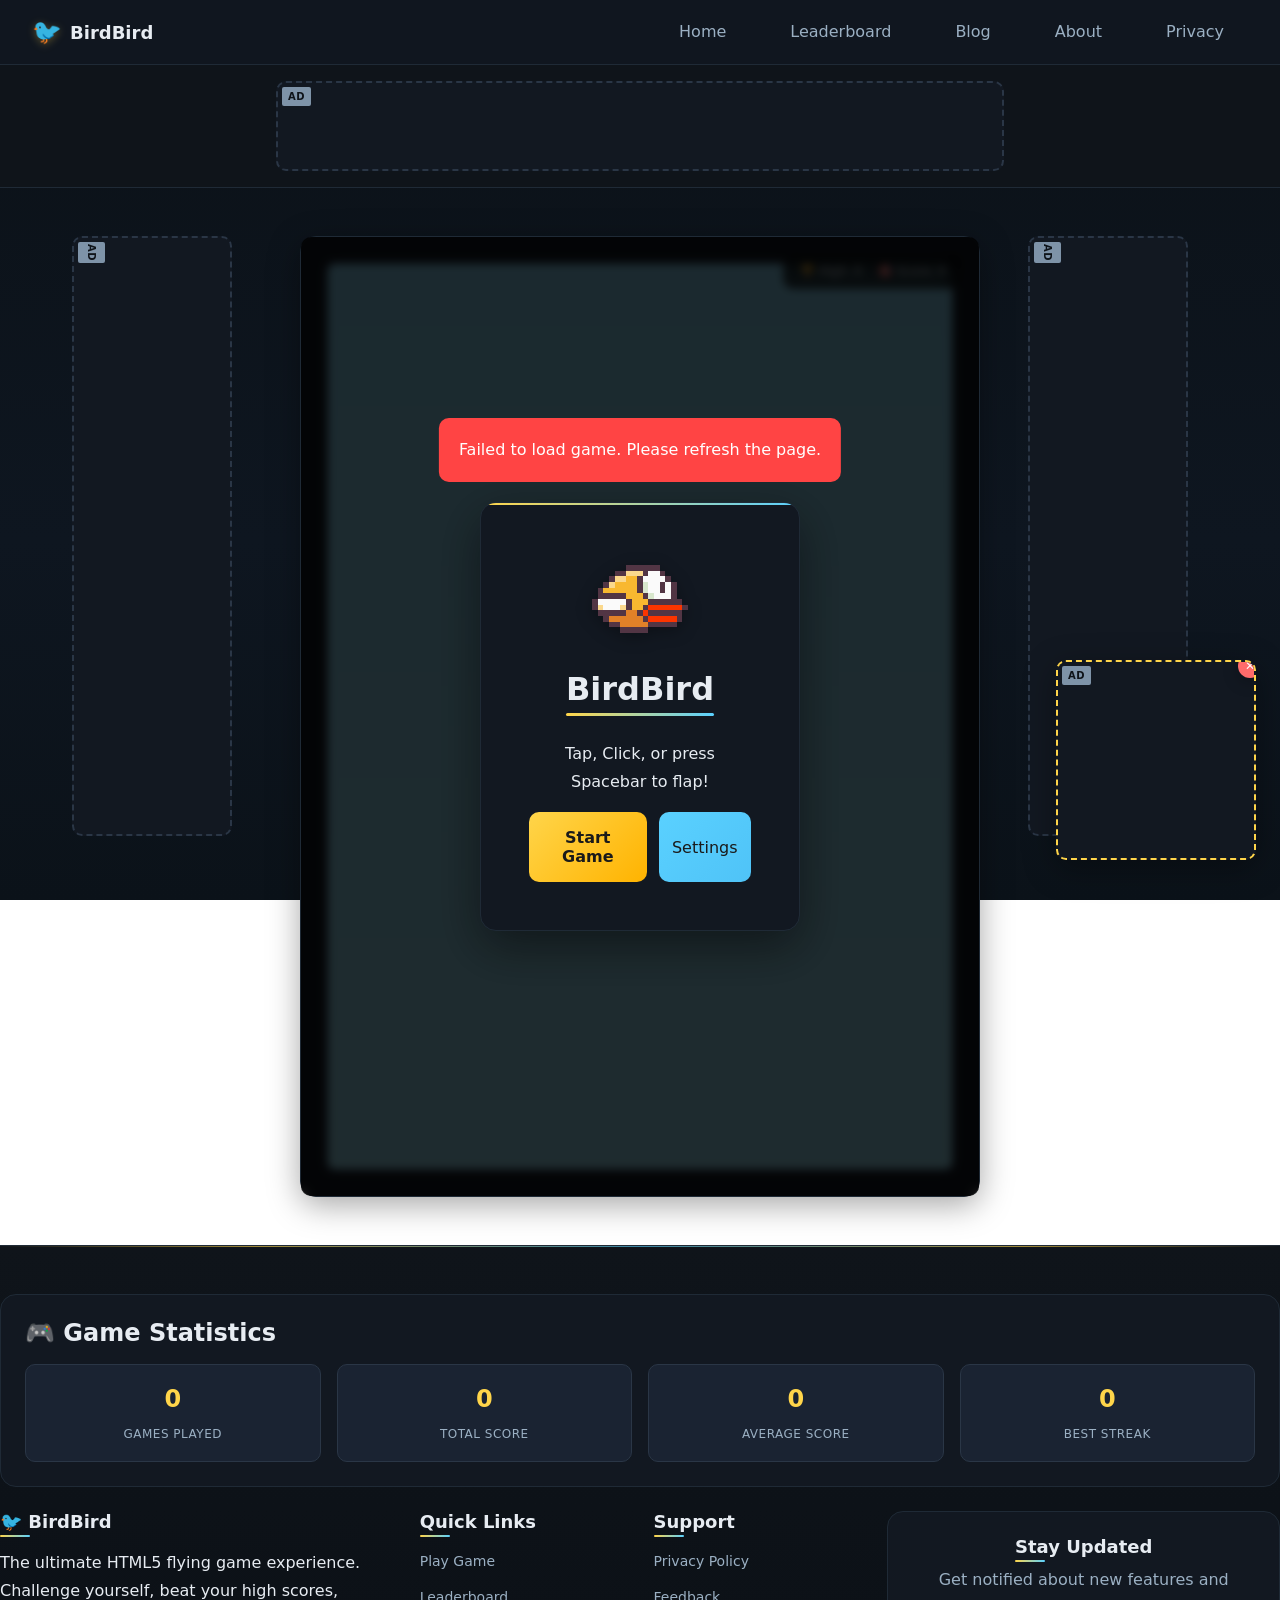
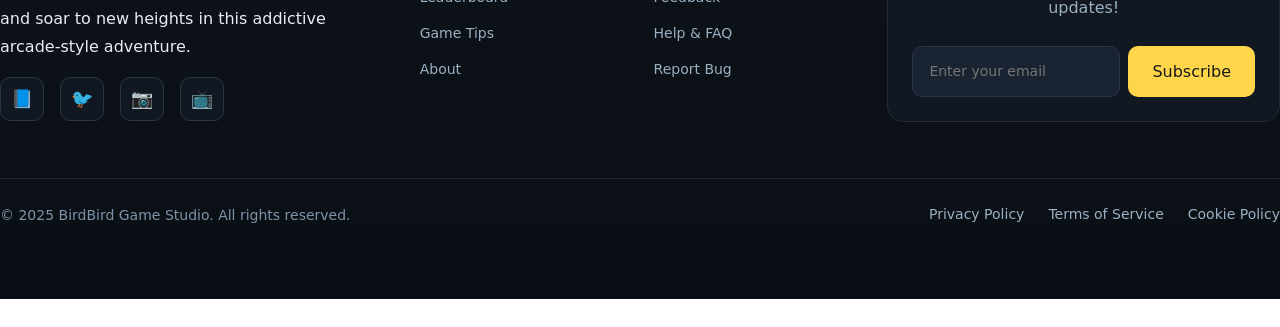
==== commit fc651a6d: "done" ====
--- a/index.html
+++ b/index.html
@@ -4,7 +4,17 @@
   <meta charset="utf-8">
   <meta name="viewport" content="width=device-width, initial-scale=1.0">
   <title>BirdBird — The Sky is the Limit!</title>
-  <meta name="description" content="A fun and addictive HTML5 web game like Flappy Bird. Flap your way to the top of the leaderboard with customizable settings and professional gameplay!">
+
+<link rel="canonical" href="https://example.com/">
+<meta name="robots" content="index, follow">
+<meta name="theme-color" content="#111827">
+<meta name="color-scheme" content="light dark">
+<meta name="twitter:card" content="summary_large_image">
+<meta name="twitter:title" content="BirdBird — The Sky is the Limit!">
+<meta name="twitter:description" content="Flap through pipes, chase high scores, and climb the leaderboard. Play instantly on mobile or desktop.">
+<meta name="twitter:image" content="assets/images/bird.png">
+<link rel="manifest" href="manifest.json">
+<meta name="description" content="Flap through pipes, chase high scores, and climb the leaderboard. Play instantly on mobile or desktop with smooth performance and sound effects.">
   <meta name="keywords" content="html5 game, flappy bird, web game, birdbird, casual game, mobile game, browser game">
   <meta name="author" content="BirdBird Game Studio">
   
@@ -39,8 +49,10 @@
   <link rel="preload" href="assets/images/bird.png" as="image">
   <link rel="preload" href="assets/images/background.png" as="image">
   <link rel="preload" href="assets/images/pipe.png" as="image">
+<script async src="https://pagead2.googlesyndication.com/pagead/js/adsbygoogle.js?client=ca-pub-2217235730191893" crossorigin="anonymous"></script>
 </head>
 <body>
+  <a class="skip-link" href="#main">Skip to content</a>
   <!-- Header / Navigation -->
   <header class="site-header">
     <div class="container header-inner">
@@ -48,14 +60,14 @@
         <span class="logo">🐦</span>
         <strong>BirdBird</strong>
       </a>
-      <nav class="main-nav" aria-label="Main Navigation">
+      <nav id="nav" class="main-nav" aria-label="Main Navigation">
         <a href="#home" class="nav-link">Home</a>
         <a href="#leaderboard" class="nav-link">Leaderboard</a>
         <a href="#blog" class="nav-link">Blog</a>
         <a href="#about" class="nav-link">About</a>
         <a href="#privacy" class="nav-link">Privacy</a>
       </nav>
-      <button class="hamburger" aria-label="Open menu" aria-expanded="false">☰</button>
+      <button class="hamburger" aria-label="Open menu" aria-expanded="false" aria-controls="nav">>☰</button>
     </div>
   </header>
 
@@ -75,14 +87,21 @@
   <div class="ad ad-top" role="complementary" aria-label="Top banner advertisement">
     <div class="ad-box">
       <span class="ad-label">Ad</span>
-      <div class="ad-placeholder">
-        Top Banner Advertisement (728×90)
-        <br><small>Replace with your AdSense code</small>
-      </div>
+      
+      <!-- Header -->
+      <ins class="adsbygoogle"
+          style="display:block"
+          data-ad-client="ca-pub-2217235730191893"
+          data-ad-slot="4088214311"
+          data-ad-format="auto"
+          data-full-width-responsive="true"></ins>
+      <script>
+          (adsbygoogle = window.adsbygoogle || []).push({});
+      </script>
     </div>
   </div>
 
-  <main>
+  <main id="main">
     <!-- HOME / GAME SECTION -->
     <section id="home" class="section section-home active" aria-labelledby="home-title">
       <h1 id="home-title" class="sr-only">BirdBird Game</h1>
@@ -92,10 +111,17 @@
         <aside class="ad-side" aria-label="Left sidebar advertisement">
           <div class="ad-box">
             <span class="ad-label">Ad</span>
-            <div class="ad-placeholder">
-              Left Sidebar<br>Advertisement<br>(160×600)
-              <br><small>Replace with your AdSense code</small>
-            </div>
+            
+          <!-- Left-side -->
+          <ins class="adsbygoogle"
+              style="display:block"
+              data-ad-client="ca-pub-2217235730191893"
+              data-ad-slot="6522805960"
+              data-ad-format="auto"
+              data-full-width-responsive="true"></ins>
+          <script>
+              (adsbygoogle = window.adsbygoogle || []).push({});
+          </script>
           </div>
         </aside>
 
@@ -123,7 +149,7 @@
           <!-- Start Overlay -->
           <div id="overlayStart" class="overlay">
             <div class="overlay-inner">
-              <img src="assets/images/bird.png" alt="BirdBird character" class="overlay-bird">
+              <img src="assets/images/bird.png" alt="BirdBird character" class="overlay-bird" loading="lazy" decoding="async">
               <h2>BirdBird</h2>
               <p>Tap, Click, or press Spacebar to flap!</p>
               <div style="display: flex; gap: 12px; justify-content: center; margin-top: 16px;">
@@ -228,10 +254,17 @@
           <div class="ad ad-bottom">
             <div class="ad-box">
               <span class="ad-label">Ad</span>
-              <div class="ad-placeholder">
-                Mobile Banner (320×50)
-                <br><small>Replace with your AdSense code</small>
-              </div>
+              
+          <!-- Header -->
+          <ins class="adsbygoogle"
+              style="display:block"
+              data-ad-client="ca-pub-2217235730191893"
+              data-ad-slot="4088214311"
+              data-ad-format="auto"
+              data-full-width-responsive="true"></ins>
+          <script>
+              (adsbygoogle = window.adsbygoogle || []).push({});
+          </script>
             </div>
           </div>
         </div>
@@ -240,10 +273,17 @@
         <aside class="ad-side" aria-label="Right sidebar advertisement">
           <div class="ad-box">
             <span class="ad-label">Ad</span>
-            <div class="ad-placeholder">
-              Right Sidebar<br>Advertisement<br>(160×600)
-              <br><small>Replace with your AdSense code</small>
-            </div>
+            
+        <!-- Right-side -->
+        <ins class="adsbygoogle"
+            style="display:block"
+            data-ad-client="ca-pub-2217235730191893"
+            data-ad-slot="4586622356"
+            data-ad-format="auto"
+            data-full-width-responsive="true"></ins>
+        <script>
+            (adsbygoogle = window.adsbygoogle || []).push({});
+        </script>
           </div>
         </aside>
       </div>
@@ -285,10 +325,17 @@
         <div class="ad ad-inline">
           <div class="ad-box">
             <span class="ad-label">Ad</span>
-            <div class="ad-placeholder">
-              Inline Advertisement (468×60)
-              <br><small>Replace with your AdSense code</small>
-            </div>
+            
+          <!-- Footer -->
+          <ins class="adsbygoogle"
+              style="display:block"
+              data-ad-client="ca-pub-2217235730191893"
+              data-ad-slot="2330643036"
+              data-ad-format="auto"
+              data-full-width-responsive="true"></ins>
+          <script>
+              (adsbygoogle = window.adsbygoogle || []).push({});
+          </script>
           </div>
         </div>
       </div>
@@ -618,10 +665,17 @@
   <div class="ad ad-floating" id="floatingAd">
     <div class="ad-box">
       <span class="ad-label">Ad</span>
-      <div class="ad-placeholder">
-        Floating Ad (200×200)
-        <br><small>Replace with your AdSense code</small>
-      </div>
+      
+    <!-- flaoting -->
+    <ins class="adsbygoogle"
+        style="display:block"
+        data-ad-client="ca-pub-2217235730191893"
+        data-ad-slot="3345978280"
+        data-ad-format="auto"
+        data-full-width-responsive="true"></ins>
+    <script>
+        (adsbygoogle = window.adsbygoogle || []).push({});
+    </script>
       <button class="ad-close" onclick="closeFloatingAd()" aria-label="Close ad">✕</button>
     </div>
   </div>
@@ -691,6 +745,8 @@
       }, 30000);
     }
   </script>
+<script src="js/perf-patches.js"></script>
+<script>if("serviceWorker" in navigator){navigator.serviceWorker.register("/service-worker.js");}</script>
 </body>
 </html>
 
--- a/css/header.css
+++ b/css/header.css
@@ -292,3 +292,37 @@
   }
 }
 
+
+
+/* === Mobile nav enhancements (appended) === */
+@media (max-width: 768px) {
+  .main-nav {
+    position: fixed;
+    top: 0; right: 0;
+    width: 75vw; max-width: 320px; height: 100dvh;
+    transform: translateX(100%);
+    transition: transform .3s ease;
+    background: var(--surface, #0b1220);
+    box-shadow: 0 10px 30px rgba(0,0,0,.3);
+    padding: 1rem;
+    z-index: 1000;
+  }
+  .main-nav.open { transform: translateX(0); }
+  .hamburger { font-size: 1.5rem; }
+  html.nav-open { overflow: hidden; }
+}
+
+/* Skip link for accessibility */
+.skip-link {
+  position: absolute;
+  left: -999px;
+  top: -999px;
+  background: #111827;
+  color: #fff;
+  padding: .5rem .75rem;
+  border-radius: .5rem;
+  z-index: 2000;
+}
+.skip-link:focus {
+  left: .5rem; top: .5rem;
+}
--- a/css/game.css
+++ b/css/game.css
@@ -78,10 +78,6 @@
   cursor: pointer;
   transition: all var(--transition-fast);
   background: linear-gradient(180deg, #87CEEB 0%, #98D8E8 100%);
-  image-rendering: -moz-crisp-edges;
-  image-rendering: -webkit-crisp-edges;
-  image-rendering: pixelated;
-  image-rendering: crisp-edges;
 }
 
 .game-canvas:hover {
--- a/css/ads.css
+++ b/css/ads.css
@@ -44,26 +44,6 @@
 
 .ad-box:hover::before {
   opacity: 1;
-}
-
-/* Ad Placeholder Styling */
-.ad-placeholder {
-  display: flex;
-  flex-direction: column;
-  align-items: center;
-  justify-content: center;
-  text-align: center;
-  height: 100%;
-  min-height: 60px;
-  font-size: var(--font-size-xs);
-  color: var(--text-muted);
-  line-height: 1.4;
-}
-
-.ad-placeholder small {
-  margin-top: var(--spacing-xs);
-  font-size: 10px;
-  opacity: 0.7;
 }
 
 /* Top Banner Ad */
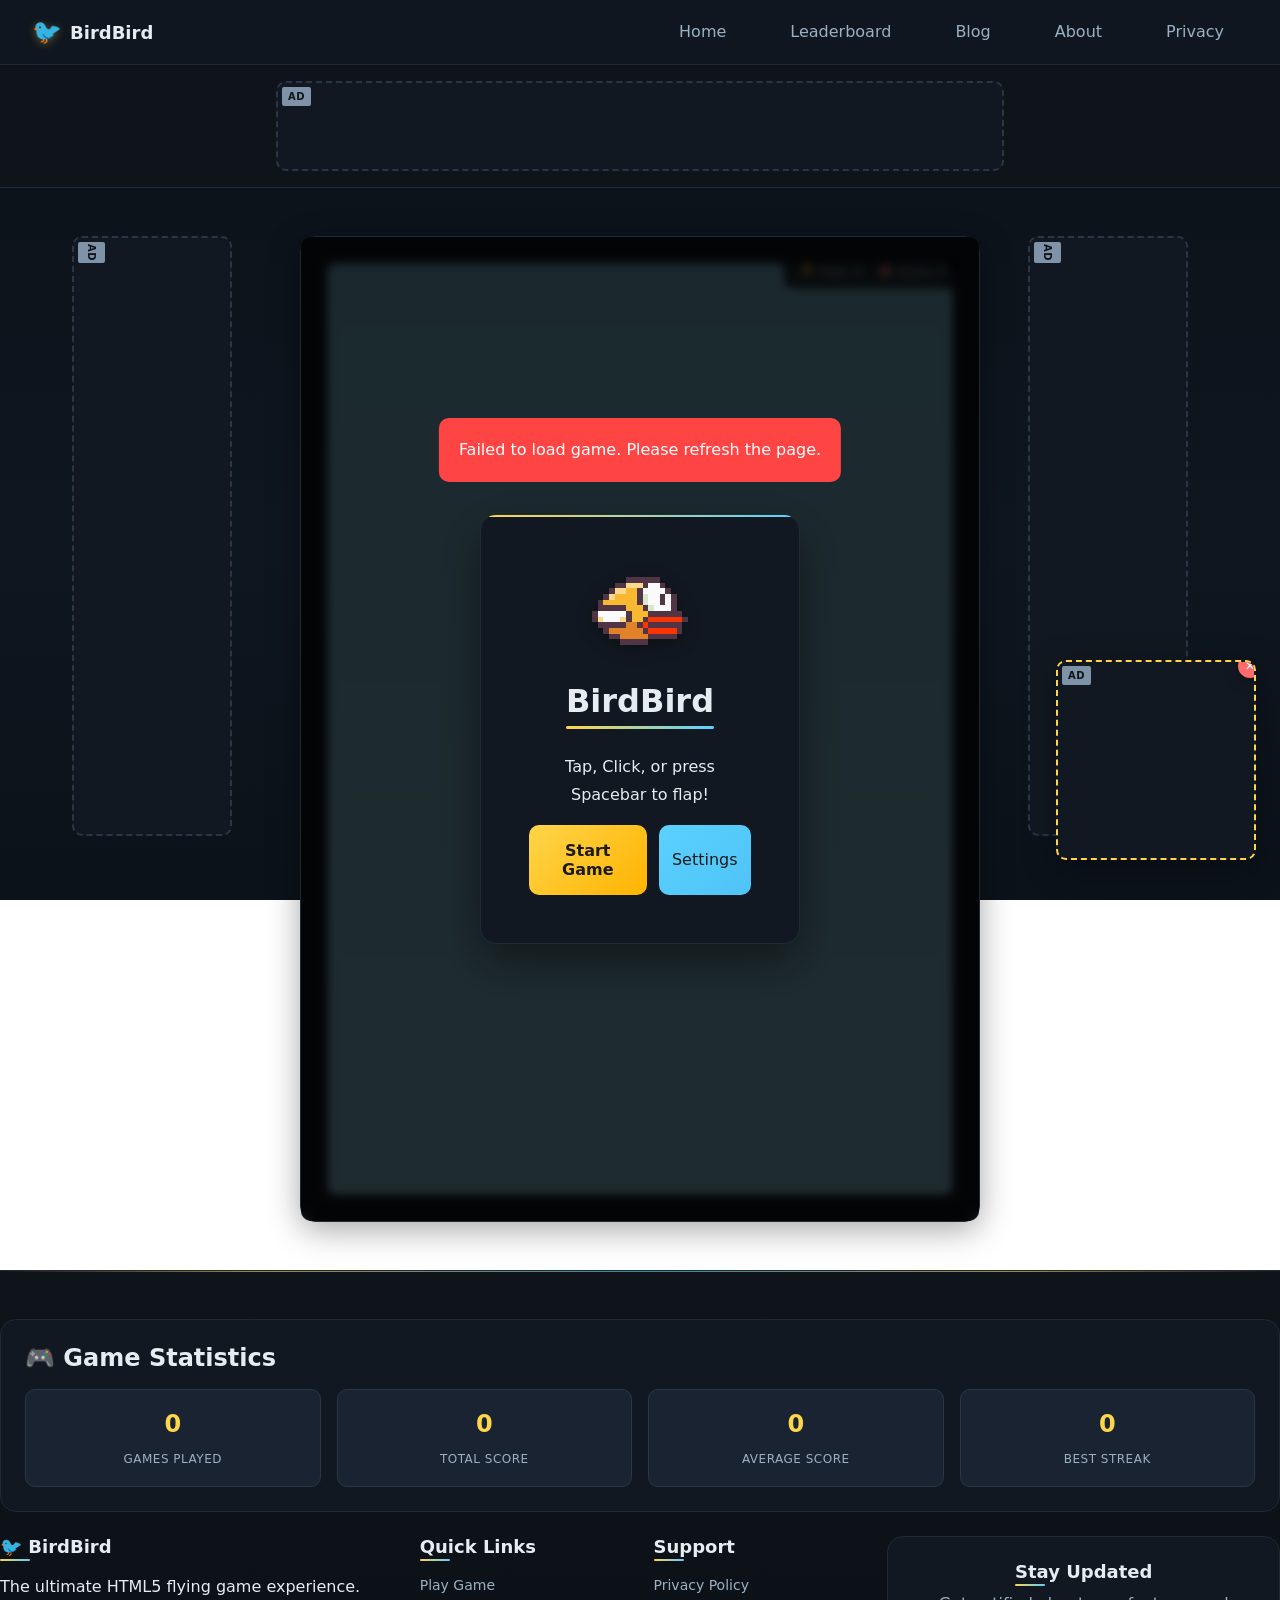
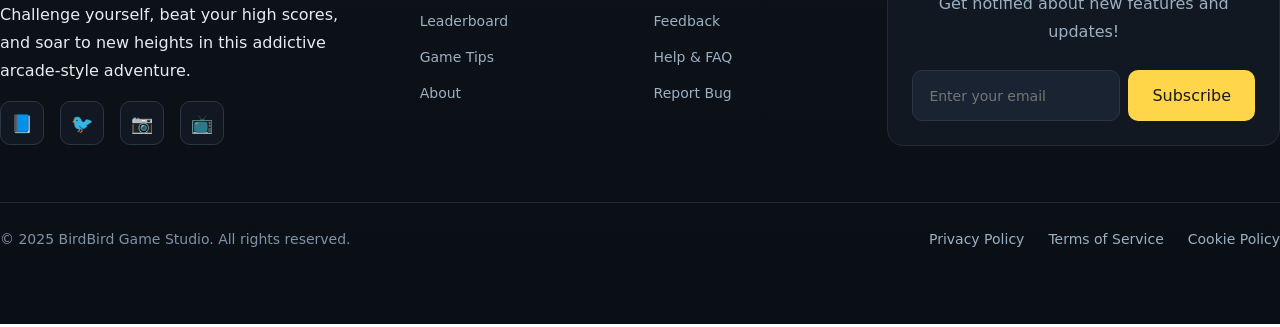
==== commit c3b1a48d: "changing" ====
--- a/index.html
+++ b/index.html
@@ -5,7 +5,7 @@
   <meta name="viewport" content="width=device-width, initial-scale=1.0">
   <title>BirdBird — The Sky is the Limit!</title>
 
-<link rel="canonical" href="https://example.com/">
+<link rel="canonical" href="https://click2play.fun/">
 <meta name="robots" content="index, follow">
 <meta name="theme-color" content="#111827">
 <meta name="color-scheme" content="light dark">
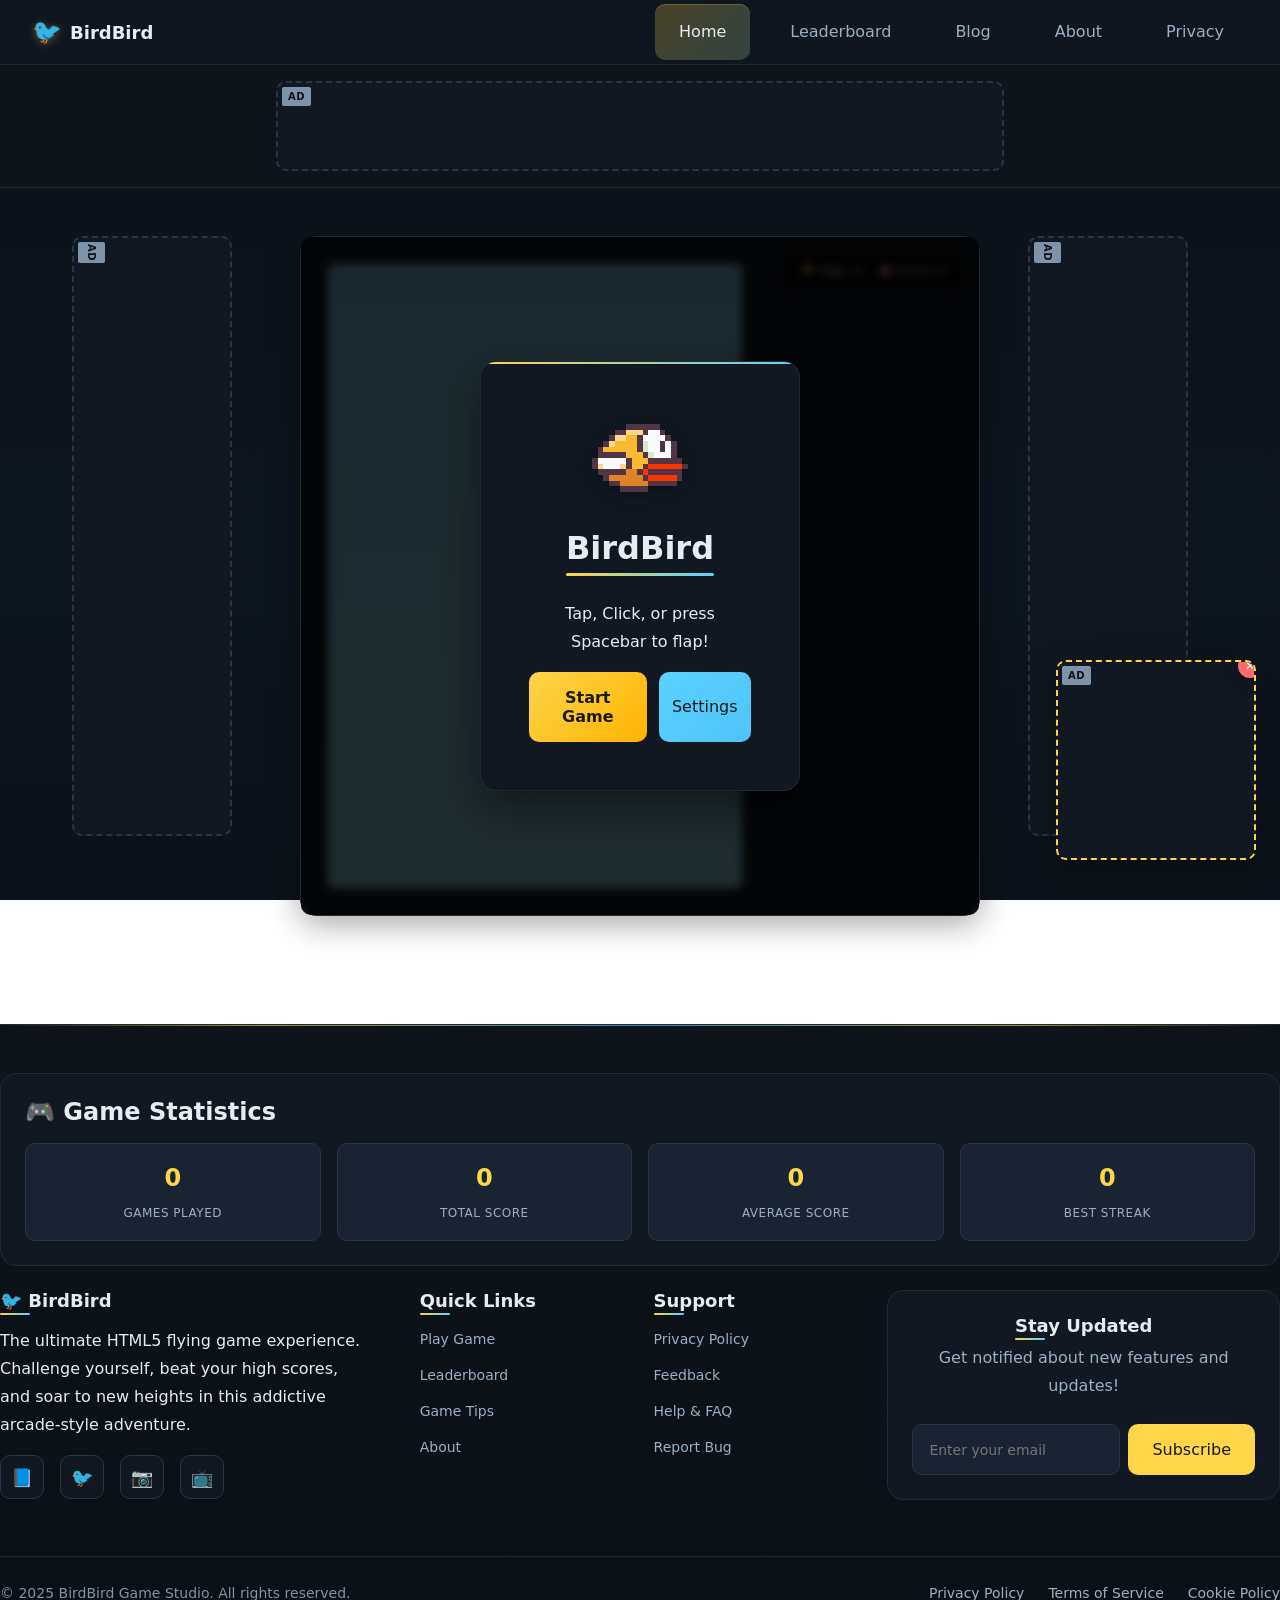
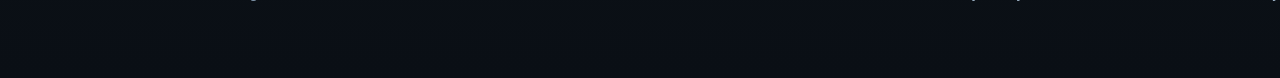
==== commit 8fae406b: "update" ====
--- a/index.html
+++ b/index.html
@@ -4,17 +4,7 @@
   <meta charset="utf-8">
   <meta name="viewport" content="width=device-width, initial-scale=1.0">
   <title>BirdBird — The Sky is the Limit!</title>
-
-<link rel="canonical" href="https://click2play.fun/">
-<meta name="robots" content="index, follow">
-<meta name="theme-color" content="#111827">
-<meta name="color-scheme" content="light dark">
-<meta name="twitter:card" content="summary_large_image">
-<meta name="twitter:title" content="BirdBird — The Sky is the Limit!">
-<meta name="twitter:description" content="Flap through pipes, chase high scores, and climb the leaderboard. Play instantly on mobile or desktop.">
-<meta name="twitter:image" content="assets/images/bird.png">
-<link rel="manifest" href="manifest.json">
-<meta name="description" content="Flap through pipes, chase high scores, and climb the leaderboard. Play instantly on mobile or desktop with smooth performance and sound effects.">
+  <meta name="description" content="A fun and addictive HTML5 web game like Flappy Bird. Flap your way to the top of the leaderboard with customizable settings and professional gameplay!">
   <meta name="keywords" content="html5 game, flappy bird, web game, birdbird, casual game, mobile game, browser game">
   <meta name="author" content="BirdBird Game Studio">
   
@@ -49,10 +39,8 @@
   <link rel="preload" href="assets/images/bird.png" as="image">
   <link rel="preload" href="assets/images/background.png" as="image">
   <link rel="preload" href="assets/images/pipe.png" as="image">
-<script async src="https://pagead2.googlesyndication.com/pagead/js/adsbygoogle.js?client=ca-pub-2217235730191893" crossorigin="anonymous"></script>
 </head>
 <body>
-  <a class="skip-link" href="#main">Skip to content</a>
   <!-- Header / Navigation -->
   <header class="site-header">
     <div class="container header-inner">
@@ -60,14 +48,14 @@
         <span class="logo">🐦</span>
         <strong>BirdBird</strong>
       </a>
-      <nav id="nav" class="main-nav" aria-label="Main Navigation">
+      <nav class="main-nav" aria-label="Main Navigation">
         <a href="#home" class="nav-link">Home</a>
         <a href="#leaderboard" class="nav-link">Leaderboard</a>
         <a href="#blog" class="nav-link">Blog</a>
         <a href="#about" class="nav-link">About</a>
         <a href="#privacy" class="nav-link">Privacy</a>
       </nav>
-      <button class="hamburger" aria-label="Open menu" aria-expanded="false" aria-controls="nav">>☰</button>
+      <button class="hamburger" aria-label="Open menu" aria-expanded="false">☰</button>
     </div>
   </header>
 
@@ -87,7 +75,8 @@
   <div class="ad ad-top" role="complementary" aria-label="Top banner advertisement">
     <div class="ad-box">
       <span class="ad-label">Ad</span>
-      
+      <script async src="https://pagead2.googlesyndication.com/pagead/js/adsbygoogle.js?client=ca-pub-2217235730191893"
+          crossorigin="anonymous"></script>
       <!-- Header -->
       <ins class="adsbygoogle"
           style="display:block"
@@ -101,7 +90,7 @@
     </div>
   </div>
 
-  <main id="main">
+  <main>
     <!-- HOME / GAME SECTION -->
     <section id="home" class="section section-home active" aria-labelledby="home-title">
       <h1 id="home-title" class="sr-only">BirdBird Game</h1>
@@ -111,7 +100,8 @@
         <aside class="ad-side" aria-label="Left sidebar advertisement">
           <div class="ad-box">
             <span class="ad-label">Ad</span>
-            
+            <script async src="https://pagead2.googlesyndication.com/pagead/js/adsbygoogle.js?client=ca-pub-2217235730191893"
+              crossorigin="anonymous"></script>
           <!-- Left-side -->
           <ins class="adsbygoogle"
               style="display:block"
@@ -149,7 +139,7 @@
           <!-- Start Overlay -->
           <div id="overlayStart" class="overlay">
             <div class="overlay-inner">
-              <img src="assets/images/bird.png" alt="BirdBird character" class="overlay-bird" loading="lazy" decoding="async">
+              <img src="assets/images/bird.png" alt="BirdBird character" class="overlay-bird">
               <h2>BirdBird</h2>
               <p>Tap, Click, or press Spacebar to flap!</p>
               <div style="display: flex; gap: 12px; justify-content: center; margin-top: 16px;">
@@ -254,7 +244,8 @@
           <div class="ad ad-bottom">
             <div class="ad-box">
               <span class="ad-label">Ad</span>
-              
+              <script async src="https://pagead2.googlesyndication.com/pagead/js/adsbygoogle.js?client=ca-pub-2217235730191893"
+              crossorigin="anonymous"></script>
           <!-- Header -->
           <ins class="adsbygoogle"
               style="display:block"
@@ -273,7 +264,8 @@
         <aside class="ad-side" aria-label="Right sidebar advertisement">
           <div class="ad-box">
             <span class="ad-label">Ad</span>
-            
+            <script async src="https://pagead2.googlesyndication.com/pagead/js/adsbygoogle.js?client=ca-pub-2217235730191893"
+            crossorigin="anonymous"></script>
         <!-- Right-side -->
         <ins class="adsbygoogle"
             style="display:block"
@@ -325,7 +317,8 @@
         <div class="ad ad-inline">
           <div class="ad-box">
             <span class="ad-label">Ad</span>
-            
+            <script async src="https://pagead2.googlesyndication.com/pagead/js/adsbygoogle.js?client=ca-pub-2217235730191893"
+              crossorigin="anonymous"></script>
           <!-- Footer -->
           <ins class="adsbygoogle"
               style="display:block"
@@ -665,7 +658,8 @@
   <div class="ad ad-floating" id="floatingAd">
     <div class="ad-box">
       <span class="ad-label">Ad</span>
-      
+      <script async src="https://pagead2.googlesyndication.com/pagead/js/adsbygoogle.js?client=ca-pub-2217235730191893"
+        crossorigin="anonymous"></script>
     <!-- flaoting -->
     <ins class="adsbygoogle"
         style="display:block"
@@ -745,8 +739,6 @@
       }, 30000);
     }
   </script>
-<script src="js/perf-patches.js"></script>
-<script>if("serviceWorker" in navigator){navigator.serviceWorker.register("/service-worker.js");}</script>
 </body>
 </html>
 
--- a/css/header.css
+++ b/css/header.css
@@ -292,37 +292,3 @@
   }
 }
 
-
-
-/* === Mobile nav enhancements (appended) === */
-@media (max-width: 768px) {
-  .main-nav {
-    position: fixed;
-    top: 0; right: 0;
-    width: 75vw; max-width: 320px; height: 100dvh;
-    transform: translateX(100%);
-    transition: transform .3s ease;
-    background: var(--surface, #0b1220);
-    box-shadow: 0 10px 30px rgba(0,0,0,.3);
-    padding: 1rem;
-    z-index: 1000;
-  }
-  .main-nav.open { transform: translateX(0); }
-  .hamburger { font-size: 1.5rem; }
-  html.nav-open { overflow: hidden; }
-}
-
-/* Skip link for accessibility */
-.skip-link {
-  position: absolute;
-  left: -999px;
-  top: -999px;
-  background: #111827;
-  color: #fff;
-  padding: .5rem .75rem;
-  border-radius: .5rem;
-  z-index: 2000;
-}
-.skip-link:focus {
-  left: .5rem; top: .5rem;
-}
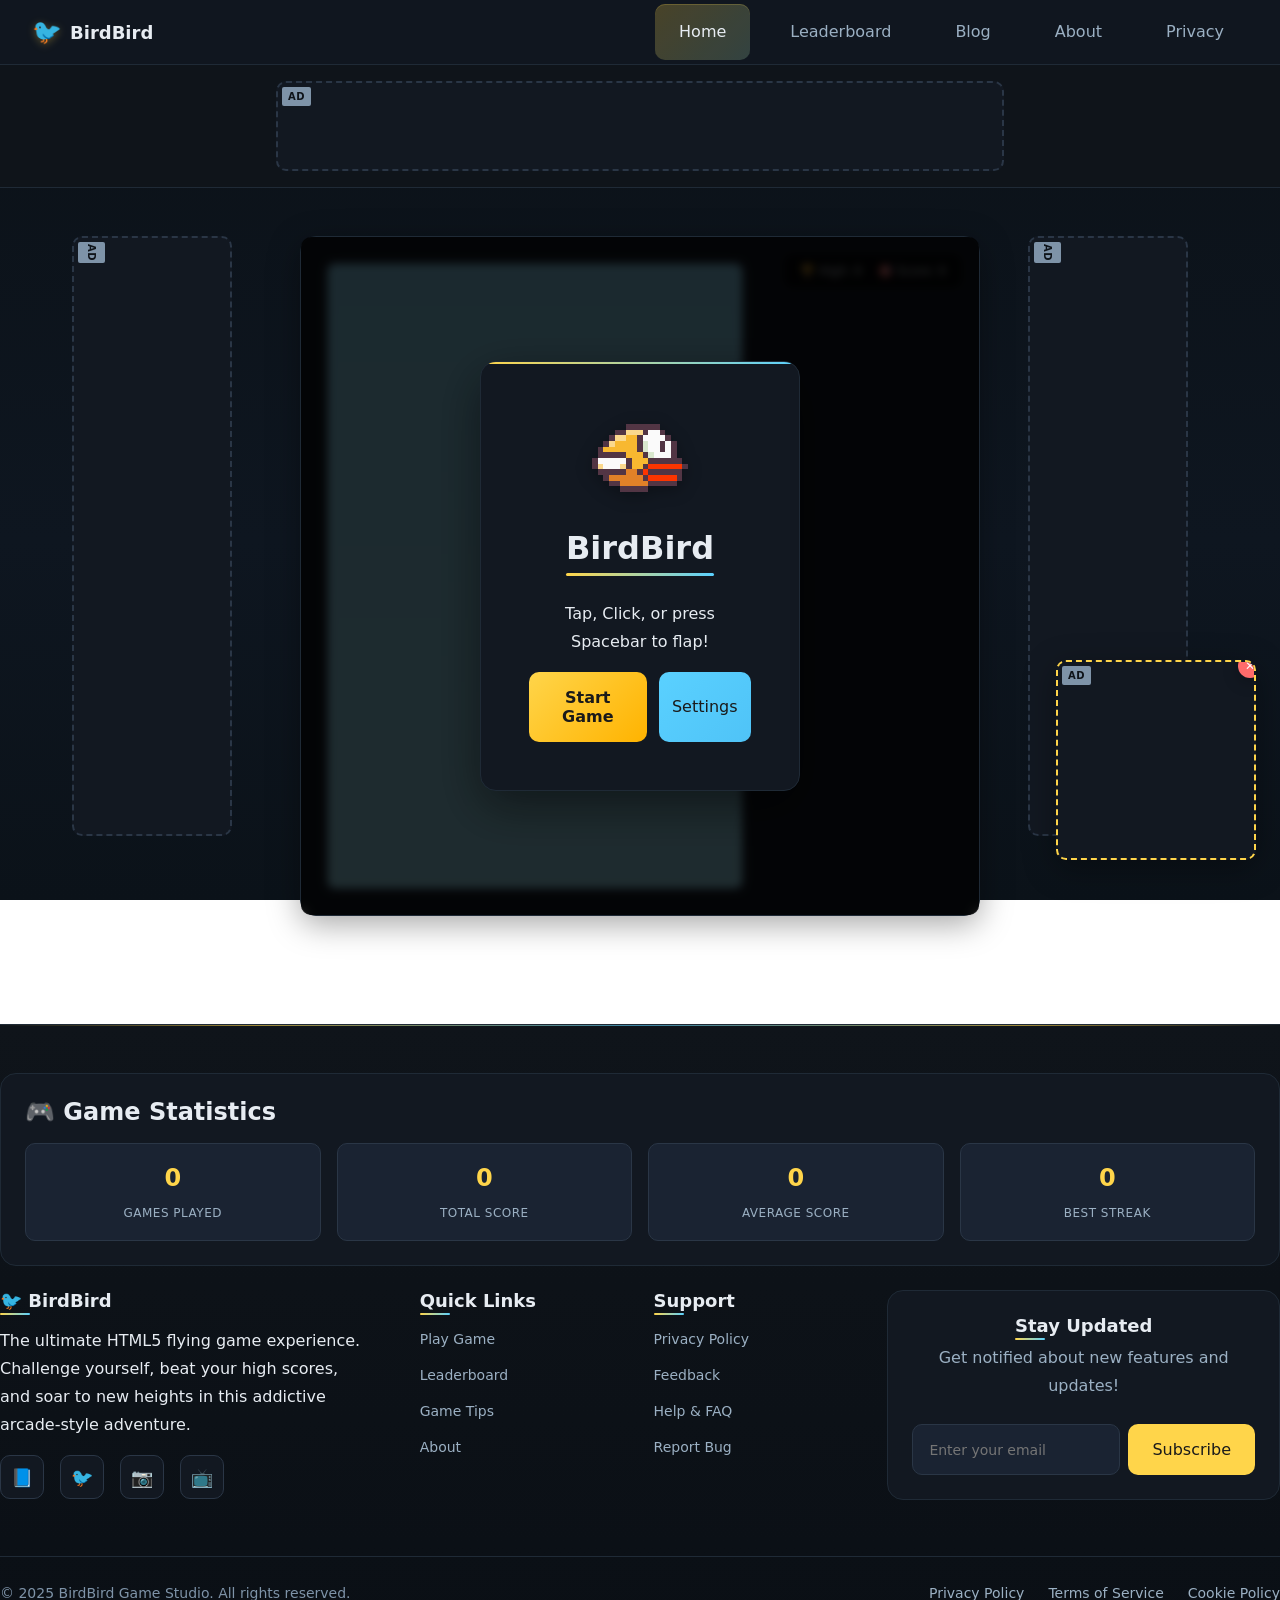
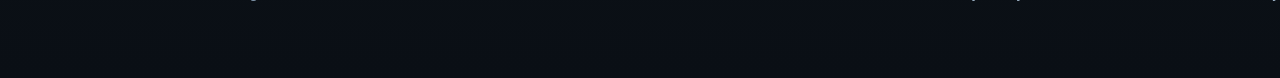
==== commit c6d34a80: "done" ====
--- a/index.html
+++ b/index.html
@@ -739,6 +739,10 @@
       }, 30000);
     }
   </script>
+
+    <script async src="https://pagead2.googlesyndication.com/pagead/js/adsbygoogle.js?client=ca-pub-2217235730191893"
+     crossorigin="anonymous"></script>
+
 </body>
 </html>
 
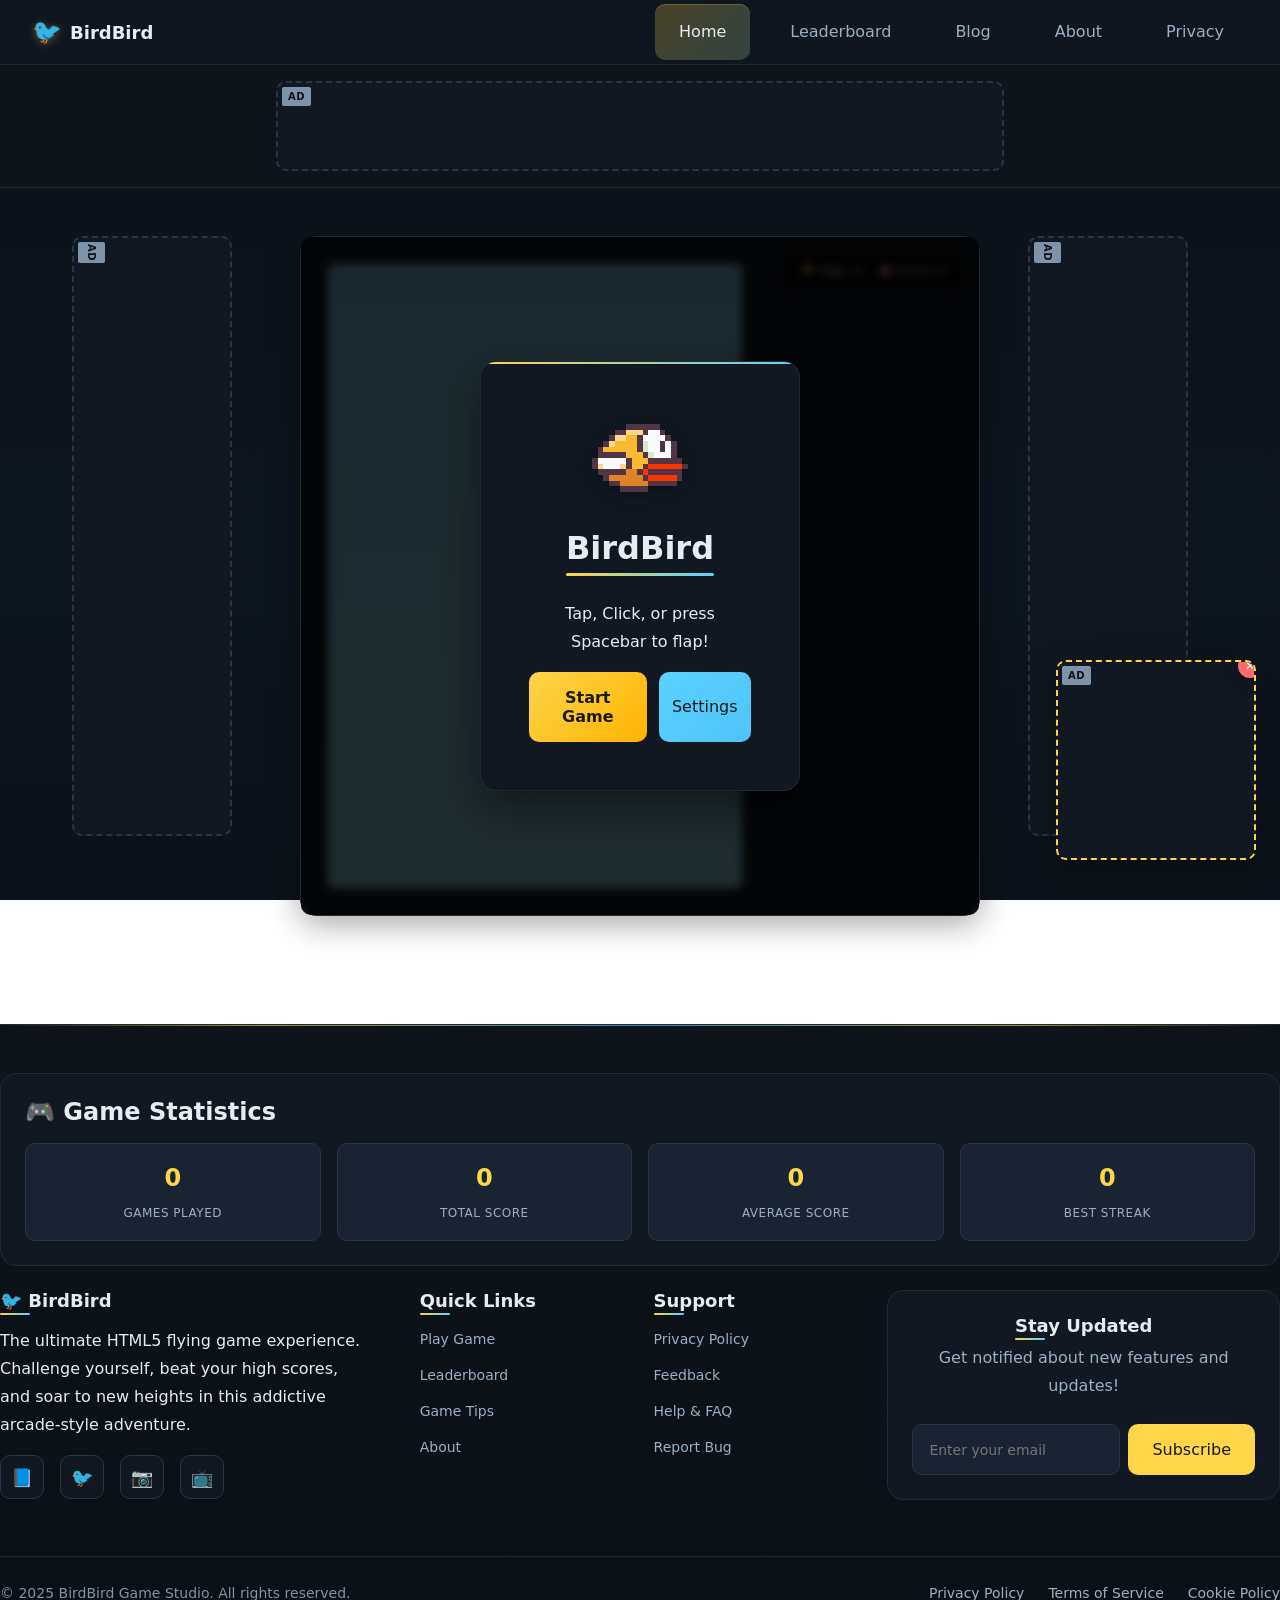
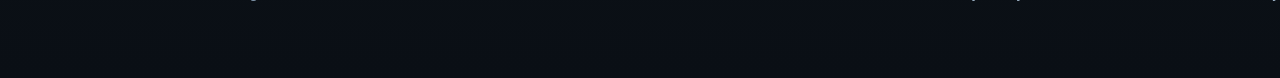
==== commit 02a351a9: "done" ====
--- a/index.html
+++ b/index.html
@@ -39,6 +39,9 @@
   <link rel="preload" href="assets/images/bird.png" as="image">
   <link rel="preload" href="assets/images/background.png" as="image">
   <link rel="preload" href="assets/images/pipe.png" as="image">
+
+  <script async src="https://pagead2.googlesyndication.com/pagead/js/adsbygoogle.js?client=ca-pub-2217235730191893"
+     crossorigin="anonymous"></script>
 </head>
 <body>
   <!-- Header / Navigation -->
@@ -740,9 +743,6 @@
     }
   </script>
 
-    <script async src="https://pagead2.googlesyndication.com/pagead/js/adsbygoogle.js?client=ca-pub-2217235730191893"
-     crossorigin="anonymous"></script>
-
 </body>
 </html>
 
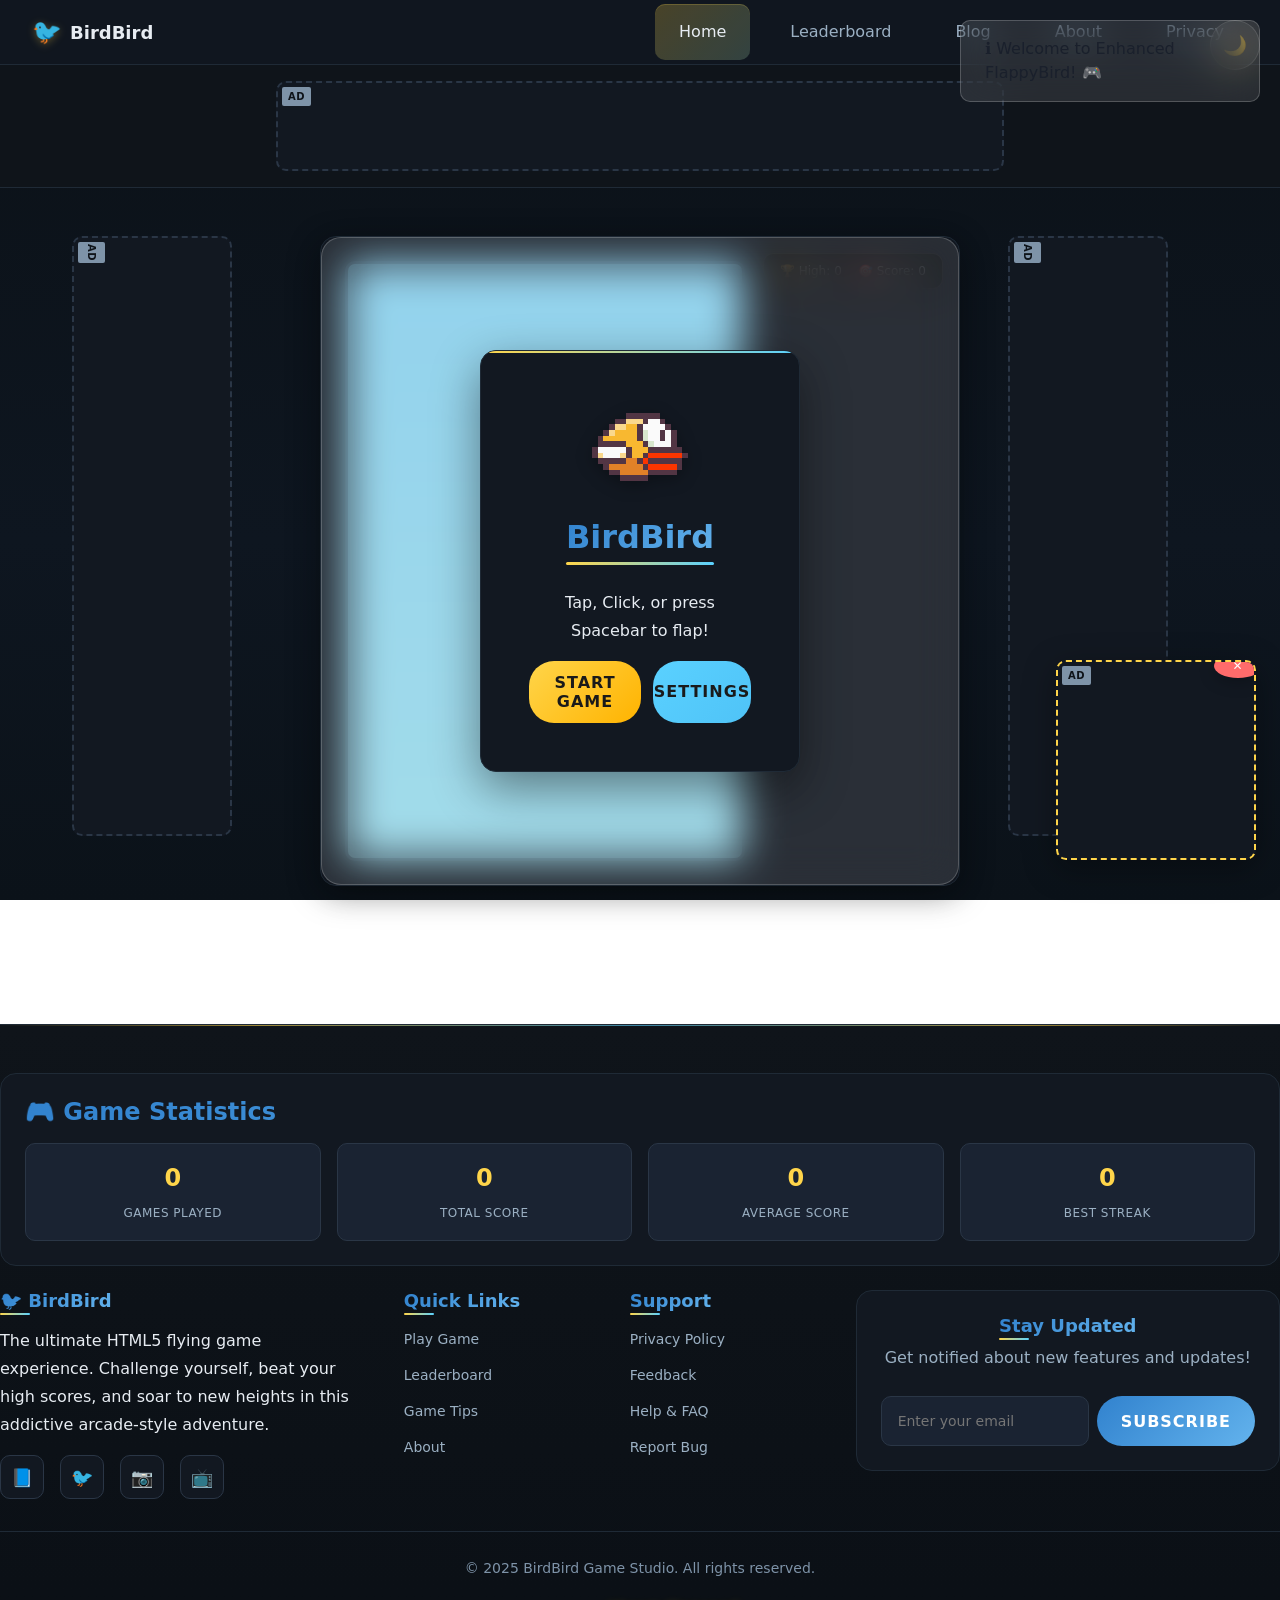
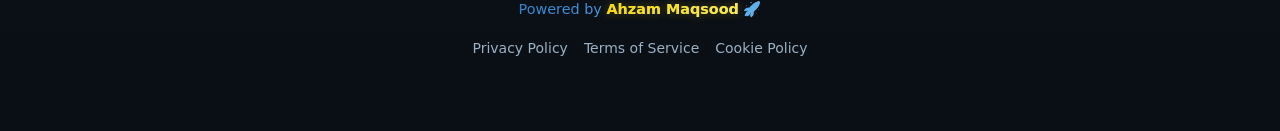
==== commit dbf0f9e8: "done" ====
--- a/index.html
+++ b/index.html
@@ -34,6 +34,11 @@
   <link rel="stylesheet" href="css/ads.css">
   <link rel="stylesheet" href="css/footer.css">
   <link rel="stylesheet" href="css/sections.css">
+  <link rel="stylesheet" href="css/responsive.css">
+  <link rel="stylesheet" href="css/theme.css">
+  <link rel="stylesheet" href="css/enhanced-modal.css">
+  <link rel="stylesheet" href="css/hamburger-menu.css">
+  <link rel="stylesheet" href="css/branding.css">
   
   <!-- Preload critical assets -->
   <link rel="preload" href="assets/images/bird.png" as="image">
@@ -646,6 +651,9 @@
         <div class="footer-bottom-content">
           <p class="footer-copyright">
             © 2025 BirdBird Game Studio. All rights reserved.
+          </p>
+          <p class="footer-powered">
+            Powered by <strong>Ahzam Maqsood</strong> 🚀
           </p>
           <div class="footer-legal">
             <a href="#privacy">Privacy Policy</a>
@@ -743,6 +751,12 @@
     }
   </script>
 
+  <!-- Theme Manager -->
+  <script src="js/theme-manager.js"></script>
+  
+  <!-- Enhanced UI Manager -->
+  <script src="js/enhanced-ui.js"></script>
+
 </body>
 </html>
 
--- a/css/responsive.css
+++ b/css/responsive.css
@@ -0,0 +1,340 @@
+/* Responsive Design Improvements */
+
+/* Mobile-first approach */
+@media (max-width: 768px) {
+  /* Header improvements */
+  .site-header {
+    padding: 0.5rem 1rem;
+    position: sticky;
+    top: 0;
+    z-index: 1000;
+    backdrop-filter: blur(10px);
+    background: rgba(26, 32, 44, 0.9);
+  }
+  
+  .header-inner {
+    justify-content: space-between;
+  }
+  
+  .main-nav {
+    display: none;
+  }
+  
+  .hamburger {
+    display: block;
+    background: none;
+    border: none;
+    color: var(--text-primary);
+    font-size: 1.5rem;
+    cursor: pointer;
+    padding: 0.5rem;
+  }
+  
+  /* Mobile drawer */
+  .mobile-drawer {
+    position: fixed;
+    top: 0;
+    right: -100%;
+    width: 280px;
+    height: 100vh;
+    background: var(--bg-primary);
+    border-left: 1px solid var(--border-primary);
+    transition: right 0.3s ease;
+    z-index: 1001;
+    overflow-y: auto;
+  }
+  
+  .mobile-drawer.open {
+    right: 0;
+  }
+  
+  .drawer-nav {
+    padding: 2rem 1rem;
+    display: flex;
+    flex-direction: column;
+    gap: 1rem;
+  }
+  
+  .drawer-close {
+    position: absolute;
+    top: 1rem;
+    right: 1rem;
+    background: none;
+    border: none;
+    color: var(--text-primary);
+    font-size: 1.5rem;
+    cursor: pointer;
+    padding: 0.5rem;
+  }
+  
+  /* Game layout */
+  .game-wrap {
+    grid-template-columns: 1fr;
+    padding: 0 1rem;
+    gap: 1rem;
+  }
+  
+  .game-card {
+    margin: 0;
+    padding: 1rem;
+    border-radius: 1rem;
+  }
+  
+  /* Canvas sizing for mobile */
+  .game-canvas {
+    max-width: 100%;
+    width: 100% !important;
+    height: auto !important;
+    border-radius: 0.75rem;
+    touch-action: manipulation;
+  }
+  
+  /* HUD adjustments */
+  .hud {
+    top: 0.5rem;
+    right: 0.5rem;
+    padding: 0.5rem 0.75rem;
+    font-size: 0.75rem;
+  }
+  
+  /* Overlay improvements */
+  .overlay {
+    padding: 1rem;
+  }
+  
+  .overlay-inner {
+    max-width: 90vw;
+    max-height: 90vh;
+    overflow-y: auto;
+    padding: 1.5rem;
+  }
+  
+  .overlay-settings {
+    max-height: 80vh;
+  }
+  
+  /* Button improvements */
+  .btn {
+    min-height: 44px; /* Touch target size */
+    padding: 0.75rem 1.5rem;
+    font-size: 1rem;
+  }
+  
+  /* Settings grid */
+  .settings-grid {
+    grid-template-columns: 1fr;
+    gap: 1.5rem;
+  }
+  
+  .setting-item {
+    flex-direction: column;
+    align-items: stretch;
+    gap: 0.5rem;
+  }
+  
+  .setting-control {
+    justify-content: flex-start;
+  }
+  
+  /* Form improvements */
+  .form-input {
+    min-height: 44px;
+    font-size: 1rem;
+  }
+  
+  /* Hide ads on mobile for better experience */
+  .ad-side {
+    display: none;
+  }
+  
+  .ad-top,
+  .ad-bottom {
+    margin: 0.5rem 0;
+  }
+  
+  /* Section spacing */
+  .section {
+    padding: 1rem 0;
+  }
+  
+  .container {
+    padding: 0 1rem;
+  }
+}
+
+/* Tablet adjustments */
+@media (min-width: 769px) and (max-width: 1024px) {
+  .game-wrap {
+    grid-template-columns: 1fr;
+    max-width: 600px;
+    margin: 0 auto;
+  }
+  
+  .ad-side {
+    display: none;
+  }
+  
+  .game-canvas {
+    max-width: 500px;
+  }
+}
+
+/* Desktop improvements */
+@media (min-width: 1025px) {
+  .hamburger {
+    display: none;
+  }
+  
+  .main-nav {
+    display: flex;
+  }
+  
+  .game-wrap {
+    grid-template-columns: 200px 1fr 200px;
+    max-width: 1200px;
+    align-items: start;
+  }
+  
+  .game-canvas {
+    max-width: 400px;
+  }
+}
+
+/* High DPI displays */
+@media (-webkit-min-device-pixel-ratio: 2), (min-resolution: 192dpi) {
+  .game-canvas {
+    image-rendering: -webkit-optimize-contrast;
+    image-rendering: crisp-edges;
+  }
+}
+
+/* Landscape mobile */
+@media (max-width: 768px) and (orientation: landscape) {
+  .game-card {
+    padding: 0.5rem;
+  }
+  
+  .overlay-inner {
+    max-height: 85vh;
+    padding: 1rem;
+  }
+  
+  .hud {
+    top: 0.25rem;
+    right: 0.25rem;
+    padding: 0.25rem 0.5rem;
+    font-size: 0.7rem;
+  }
+}
+
+/* Touch device optimizations */
+@media (hover: none) and (pointer: coarse) {
+  .btn:hover {
+    transform: none;
+  }
+  
+  .game-canvas:hover {
+    border-color: var(--border-secondary);
+    box-shadow: none;
+  }
+  
+  .game-card:hover {
+    transform: none;
+  }
+  
+  /* Larger touch targets */
+  .nav-link {
+    padding: 1rem;
+    min-height: 44px;
+    display: flex;
+    align-items: center;
+  }
+  
+  .toggle-switch {
+    min-width: 60px;
+    min-height: 34px;
+  }
+  
+  .range-slider {
+    min-height: 44px;
+  }
+}
+
+/* Reduced motion preferences */
+@media (prefers-reduced-motion: reduce) {
+  * {
+    animation-duration: 0.01ms !important;
+    animation-iteration-count: 1 !important;
+    transition-duration: 0.01ms !important;
+  }
+  
+  .mobile-drawer {
+    transition: none;
+  }
+}
+
+/* Dark mode improvements */
+@media (prefers-color-scheme: dark) {
+  .game-canvas {
+    border-color: rgba(255, 255, 255, 0.2);
+  }
+  
+  .overlay {
+    background: rgba(0, 0, 0, 0.9);
+  }
+  
+  .mobile-drawer {
+    background: var(--bg-primary);
+    border-left-color: rgba(255, 255, 255, 0.1);
+  }
+}
+
+/* Screen shake animation */
+@keyframes screenShake {
+  0%, 100% { transform: translate(0, 0); }
+  10% { transform: translate(-2px, -1px); }
+  20% { transform: translate(2px, 1px); }
+  30% { transform: translate(-1px, 2px); }
+  40% { transform: translate(1px, -2px); }
+  50% { transform: translate(-2px, 1px); }
+  60% { transform: translate(2px, -1px); }
+  70% { transform: translate(-1px, -2px); }
+  80% { transform: translate(1px, 2px); }
+  90% { transform: translate(-2px, -1px); }
+}
+
+.screen-shake {
+  animation: screenShake 0.5s ease-in-out;
+}
+
+/* Loading animation */
+@keyframes pulse {
+  0%, 100% { opacity: 1; }
+  50% { opacity: 0.5; }
+}
+
+.loading {
+  animation: pulse 1.5s ease-in-out infinite;
+}
+
+/* Particle effects */
+.particle {
+  position: absolute;
+  width: 4px;
+  height: 4px;
+  border-radius: 50%;
+  pointer-events: none;
+  animation: particleFade 1s ease-out forwards;
+}
+
+@keyframes particleFade {
+  0% {
+    opacity: 1;
+    transform: scale(1);
+  }
+  100% {
+    opacity: 0;
+    transform: scale(0.5);
+  }
+}
+
--- a/css/theme.css
+++ b/css/theme.css
@@ -0,0 +1,295 @@
+/* Theme System - Dark/Light Mode */
+
+/* CSS Variables for Theme System */
+:root {
+  /* Light Theme (Default) */
+  --theme-bg-primary: #ffffff;
+  --theme-bg-secondary: #f8fafc;
+  --theme-bg-tertiary: #e2e8f0;
+  --theme-text-primary: #1a202c;
+  --theme-text-secondary: #4a5568;
+  --theme-text-muted: #718096;
+  --theme-border-primary: #e2e8f0;
+  --theme-border-secondary: #cbd5e0;
+  --theme-accent-primary: #3182ce;
+  --theme-accent-secondary: #63b3ed;
+  --theme-success: #38a169;
+  --theme-warning: #d69e2e;
+  --theme-error: #e53e3e;
+  --theme-shadow: rgba(0, 0, 0, 0.1);
+  --theme-shadow-lg: rgba(0, 0, 0, 0.15);
+  --theme-overlay: rgba(0, 0, 0, 0.5);
+  
+  /* Game specific colors */
+  --theme-game-bg: linear-gradient(180deg, #87ceeb 0%, #98d8e8 100%);
+  --theme-game-bird: #ffd700;
+  --theme-game-pipe: #228b22;
+  --theme-game-ground: #8b4513;
+  --theme-game-grass: #228b22;
+  
+  /* UI Enhancement */
+  --theme-glass-bg: rgba(255, 255, 255, 0.1);
+  --theme-glass-border: rgba(255, 255, 255, 0.2);
+  --theme-glow: 0 0 20px rgba(49, 130, 206, 0.3);
+}
+
+/* Dark Theme */
+[data-theme="dark"] {
+  --theme-bg-primary: #1a202c;
+  --theme-bg-secondary: #2d3748;
+  --theme-bg-tertiary: #4a5568;
+  --theme-text-primary: #f7fafc;
+  --theme-text-secondary: #e2e8f0;
+  --theme-text-muted: #a0aec0;
+  --theme-border-primary: #4a5568;
+  --theme-border-secondary: #2d3748;
+  --theme-accent-primary: #63b3ed;
+  --theme-accent-secondary: #3182ce;
+  --theme-success: #68d391;
+  --theme-warning: #f6e05e;
+  --theme-error: #fc8181;
+  --theme-shadow: rgba(0, 0, 0, 0.3);
+  --theme-shadow-lg: rgba(0, 0, 0, 0.5);
+  --theme-overlay: rgba(0, 0, 0, 0.7);
+  
+  /* Game specific colors for dark theme */
+  --theme-game-bg: linear-gradient(180deg, #2d3748 0%, #4a5568 100%);
+  --theme-game-bird: #ffd700;
+  --theme-game-pipe: #38a169;
+  --theme-game-ground: #744210;
+  --theme-game-grass: #38a169;
+  
+  /* UI Enhancement for dark */
+  --theme-glass-bg: rgba(0, 0, 0, 0.2);
+  --theme-glass-border: rgba(255, 255, 255, 0.1);
+  --theme-glow: 0 0 20px rgba(99, 179, 237, 0.4);
+}
+
+/* Theme Toggle Button */
+.theme-toggle {
+  position: fixed;
+  top: 20px;
+  right: 20px;
+  z-index: 1000;
+  background: var(--theme-glass-bg);
+  border: 1px solid var(--theme-glass-border);
+  border-radius: 50%;
+  width: 50px;
+  height: 50px;
+  display: flex;
+  align-items: center;
+  justify-content: center;
+  cursor: pointer;
+  transition: all 0.3s ease;
+  backdrop-filter: blur(10px);
+  color: var(--theme-text-primary);
+  font-size: 1.2rem;
+}
+
+.theme-toggle:hover {
+  transform: scale(1.1);
+  box-shadow: var(--theme-glow);
+}
+
+.theme-toggle:active {
+  transform: scale(0.95);
+}
+
+/* Theme transition for smooth switching */
+* {
+  transition: background-color 0.3s ease, color 0.3s ease, border-color 0.3s ease;
+}
+
+/* Enhanced Glass Morphism Effects */
+.glass-effect {
+  background: var(--theme-glass-bg);
+  border: 1px solid var(--theme-glass-border);
+  backdrop-filter: blur(20px);
+  -webkit-backdrop-filter: blur(20px);
+}
+
+/* Enhanced Gradient Backgrounds */
+.gradient-bg {
+  background: linear-gradient(135deg, var(--theme-accent-primary), var(--theme-accent-secondary));
+}
+
+.gradient-text {
+  background: linear-gradient(135deg, var(--theme-accent-primary), var(--theme-accent-secondary));
+  -webkit-background-clip: text;
+  -webkit-text-fill-color: transparent;
+  background-clip: text;
+}
+
+/* Neon Glow Effects */
+.neon-glow {
+  box-shadow: var(--theme-glow);
+}
+
+.neon-text {
+  text-shadow: 0 0 10px var(--theme-accent-primary);
+}
+
+/* Enhanced Animations */
+@keyframes float {
+  0%, 100% { transform: translateY(0px); }
+  50% { transform: translateY(-10px); }
+}
+
+@keyframes pulse-glow {
+  0%, 100% { box-shadow: 0 0 5px var(--theme-accent-primary); }
+  50% { box-shadow: 0 0 20px var(--theme-accent-primary), 0 0 30px var(--theme-accent-primary); }
+}
+
+@keyframes slideInRight {
+  from {
+    transform: translateX(100%);
+    opacity: 0;
+  }
+  to {
+    transform: translateX(0);
+    opacity: 1;
+  }
+}
+
+@keyframes slideOutRight {
+  from {
+    transform: translateX(0);
+    opacity: 1;
+  }
+  to {
+    transform: translateX(100%);
+    opacity: 0;
+  }
+}
+
+/* Floating Animation */
+.floating {
+  animation: float 3s ease-in-out infinite;
+}
+
+/* Pulse Glow Animation */
+.pulse-glow {
+  animation: pulse-glow 2s ease-in-out infinite;
+}
+
+/* Enhanced Button Styles */
+.btn-enhanced {
+  position: relative;
+  overflow: hidden;
+  background: linear-gradient(135deg, var(--theme-accent-primary), var(--theme-accent-secondary));
+  border: none;
+  color: white;
+  padding: 12px 24px;
+  border-radius: 25px;
+  font-weight: 600;
+  text-transform: uppercase;
+  letter-spacing: 1px;
+  transition: all 0.3s ease;
+  cursor: pointer;
+}
+
+.btn-enhanced::before {
+  content: '';
+  position: absolute;
+  top: 0;
+  left: -100%;
+  width: 100%;
+  height: 100%;
+  background: linear-gradient(90deg, transparent, rgba(255, 255, 255, 0.2), transparent);
+  transition: left 0.5s;
+}
+
+.btn-enhanced:hover::before {
+  left: 100%;
+}
+
+.btn-enhanced:hover {
+  transform: translateY(-2px);
+  box-shadow: 0 10px 25px rgba(0, 0, 0, 0.2);
+}
+
+.btn-enhanced:active {
+  transform: translateY(0);
+}
+
+/* Enhanced Card Styles */
+.card-enhanced {
+  background: var(--theme-glass-bg);
+  border: 1px solid var(--theme-glass-border);
+  border-radius: 20px;
+  padding: 2rem;
+  backdrop-filter: blur(20px);
+  box-shadow: 0 8px 32px var(--theme-shadow);
+  transition: all 0.3s ease;
+}
+
+.card-enhanced:hover {
+  transform: translateY(-5px);
+  box-shadow: 0 15px 40px var(--theme-shadow-lg);
+}
+
+/* Professional Typography */
+.heading-enhanced {
+  font-family: 'Inter', 'Segoe UI', system-ui, sans-serif;
+  font-weight: 700;
+  background: linear-gradient(135deg, var(--theme-accent-primary), var(--theme-accent-secondary));
+  -webkit-background-clip: text;
+  -webkit-text-fill-color: transparent;
+  background-clip: text;
+  margin-bottom: 1rem;
+}
+
+/* Enhanced Loading Animation */
+.loading-enhanced {
+  display: inline-block;
+  width: 40px;
+  height: 40px;
+  border: 3px solid var(--theme-border-primary);
+  border-radius: 50%;
+  border-top-color: var(--theme-accent-primary);
+  animation: spin 1s ease-in-out infinite;
+}
+
+@keyframes spin {
+  to { transform: rotate(360deg); }
+}
+
+/* Enhanced Scrollbar */
+::-webkit-scrollbar {
+  width: 8px;
+}
+
+::-webkit-scrollbar-track {
+  background: var(--theme-bg-secondary);
+}
+
+::-webkit-scrollbar-thumb {
+  background: var(--theme-accent-primary);
+  border-radius: 4px;
+}
+
+::-webkit-scrollbar-thumb:hover {
+  background: var(--theme-accent-secondary);
+}
+
+/* Mobile Enhancements */
+@media (max-width: 768px) {
+  .theme-toggle {
+    top: 15px;
+    right: 15px;
+    width: 45px;
+    height: 45px;
+    font-size: 1.1rem;
+  }
+  
+  .card-enhanced {
+    padding: 1.5rem;
+    border-radius: 15px;
+  }
+  
+  .btn-enhanced {
+    padding: 10px 20px;
+    font-size: 0.9rem;
+  }
+}
+
--- a/css/enhanced-modal.css
+++ b/css/enhanced-modal.css
@@ -0,0 +1,368 @@
+/* Enhanced Modal System */
+
+/* Modal Overlay */
+.modal-overlay {
+  position: fixed;
+  top: 0;
+  left: 0;
+  width: 100%;
+  height: 100%;
+  background: var(--theme-overlay);
+  backdrop-filter: blur(10px);
+  -webkit-backdrop-filter: blur(10px);
+  z-index: 1000;
+  display: flex;
+  align-items: center;
+  justify-content: center;
+  opacity: 0;
+  visibility: hidden;
+  transition: all 0.3s ease;
+}
+
+.modal-overlay.active {
+  opacity: 1;
+  visibility: visible;
+}
+
+/* Enhanced Modal Container */
+.modal-container {
+  background: var(--theme-glass-bg);
+  border: 1px solid var(--theme-glass-border);
+  border-radius: 20px;
+  padding: 2rem;
+  max-width: 90vw;
+  max-height: 90vh;
+  overflow-y: auto;
+  backdrop-filter: blur(20px);
+  -webkit-backdrop-filter: blur(20px);
+  box-shadow: 0 20px 60px var(--theme-shadow-lg);
+  transform: scale(0.8) translateY(20px);
+  transition: all 0.3s cubic-bezier(0.34, 1.56, 0.64, 1);
+  position: relative;
+}
+
+.modal-overlay.active .modal-container {
+  transform: scale(1) translateY(0);
+}
+
+/* Modal Header */
+.modal-header {
+  display: flex;
+  align-items: center;
+  justify-content: space-between;
+  margin-bottom: 1.5rem;
+  padding-bottom: 1rem;
+  border-bottom: 1px solid var(--theme-border-primary);
+}
+
+.modal-title {
+  font-size: 1.5rem;
+  font-weight: 700;
+  color: var(--theme-text-primary);
+  margin: 0;
+  background: linear-gradient(135deg, var(--theme-accent-primary), var(--theme-accent-secondary));
+  -webkit-background-clip: text;
+  -webkit-text-fill-color: transparent;
+  background-clip: text;
+}
+
+.modal-close {
+  background: none;
+  border: none;
+  font-size: 1.5rem;
+  color: var(--theme-text-secondary);
+  cursor: pointer;
+  padding: 0.5rem;
+  border-radius: 50%;
+  transition: all 0.3s ease;
+  display: flex;
+  align-items: center;
+  justify-content: center;
+  width: 40px;
+  height: 40px;
+}
+
+.modal-close:hover {
+  background: var(--theme-bg-tertiary);
+  color: var(--theme-text-primary);
+  transform: rotate(90deg);
+}
+
+/* Modal Body */
+.modal-body {
+  color: var(--theme-text-primary);
+  line-height: 1.6;
+}
+
+/* Modal Footer */
+.modal-footer {
+  display: flex;
+  gap: 1rem;
+  justify-content: flex-end;
+  margin-top: 2rem;
+  padding-top: 1rem;
+  border-top: 1px solid var(--theme-border-primary);
+}
+
+/* Game Over Modal Specific Styles */
+.game-over-modal .modal-container {
+  text-align: center;
+  max-width: 400px;
+}
+
+.game-over-modal .score-display {
+  margin: 1.5rem 0;
+  padding: 1.5rem;
+  background: var(--theme-glass-bg);
+  border-radius: 15px;
+  border: 1px solid var(--theme-glass-border);
+}
+
+.game-over-modal .score-item {
+  display: flex;
+  justify-content: space-between;
+  align-items: center;
+  margin: 0.5rem 0;
+  font-size: 1.1rem;
+}
+
+.game-over-modal .score-value {
+  font-weight: 700;
+  color: var(--theme-accent-primary);
+  font-size: 1.3rem;
+}
+
+.game-over-modal .high-score-badge {
+  background: linear-gradient(135deg, #ffd700, #ffed4e);
+  color: #000;
+  padding: 0.25rem 0.75rem;
+  border-radius: 20px;
+  font-size: 0.8rem;
+  font-weight: 600;
+  margin-left: 0.5rem;
+  animation: pulse-glow 2s ease-in-out infinite;
+}
+
+/* Action Buttons */
+.modal-actions {
+  display: flex;
+  flex-direction: column;
+  gap: 1rem;
+  margin-top: 1.5rem;
+}
+
+.modal-btn {
+  padding: 1rem 2rem;
+  border: none;
+  border-radius: 15px;
+  font-size: 1rem;
+  font-weight: 600;
+  cursor: pointer;
+  transition: all 0.3s ease;
+  position: relative;
+  overflow: hidden;
+  text-transform: uppercase;
+  letter-spacing: 1px;
+}
+
+.modal-btn::before {
+  content: '';
+  position: absolute;
+  top: 0;
+  left: -100%;
+  width: 100%;
+  height: 100%;
+  background: linear-gradient(90deg, transparent, rgba(255, 255, 255, 0.2), transparent);
+  transition: left 0.5s;
+}
+
+.modal-btn:hover::before {
+  left: 100%;
+}
+
+.modal-btn:hover {
+  transform: translateY(-2px);
+  box-shadow: 0 10px 25px rgba(0, 0, 0, 0.2);
+}
+
+.modal-btn:active {
+  transform: translateY(0);
+}
+
+/* Primary Button */
+.modal-btn.primary {
+  background: linear-gradient(135deg, var(--theme-accent-primary), var(--theme-accent-secondary));
+  color: white;
+}
+
+/* Secondary Button */
+.modal-btn.secondary {
+  background: var(--theme-bg-secondary);
+  color: var(--theme-text-primary);
+  border: 1px solid var(--theme-border-primary);
+}
+
+.modal-btn.secondary:hover {
+  background: var(--theme-bg-tertiary);
+}
+
+/* Success Button */
+.modal-btn.success {
+  background: linear-gradient(135deg, var(--theme-success), #48bb78);
+  color: white;
+}
+
+/* Warning Button */
+.modal-btn.warning {
+  background: linear-gradient(135deg, var(--theme-warning), #ecc94b);
+  color: white;
+}
+
+/* Leaderboard Form */
+.leaderboard-form {
+  margin: 1.5rem 0;
+}
+
+.form-group {
+  margin-bottom: 1rem;
+}
+
+.form-label {
+  display: block;
+  margin-bottom: 0.5rem;
+  font-weight: 600;
+  color: var(--theme-text-primary);
+}
+
+.form-input {
+  width: 100%;
+  padding: 0.75rem 1rem;
+  border: 1px solid var(--theme-border-primary);
+  border-radius: 10px;
+  background: var(--theme-bg-secondary);
+  color: var(--theme-text-primary);
+  font-size: 1rem;
+  transition: all 0.3s ease;
+}
+
+.form-input:focus {
+  outline: none;
+  border-color: var(--theme-accent-primary);
+  box-shadow: 0 0 0 3px rgba(49, 130, 206, 0.1);
+}
+
+/* Mobile Responsive */
+@media (max-width: 768px) {
+  .modal-container {
+    margin: 1rem;
+    padding: 1.5rem;
+    max-width: calc(100vw - 2rem);
+    border-radius: 15px;
+  }
+  
+  .modal-title {
+    font-size: 1.25rem;
+  }
+  
+  .modal-actions {
+    gap: 0.75rem;
+  }
+  
+  .modal-btn {
+    padding: 0.875rem 1.5rem;
+    font-size: 0.9rem;
+  }
+  
+  .modal-footer {
+    flex-direction: column;
+    gap: 0.75rem;
+  }
+  
+  .score-display {
+    padding: 1rem;
+  }
+  
+  .score-item {
+    font-size: 1rem;
+  }
+  
+  .score-value {
+    font-size: 1.2rem;
+  }
+}
+
+@media (max-width: 480px) {
+  .modal-container {
+    margin: 0.5rem;
+    padding: 1rem;
+    border-radius: 12px;
+  }
+  
+  .modal-title {
+    font-size: 1.1rem;
+  }
+  
+  .modal-btn {
+    padding: 0.75rem 1.25rem;
+    font-size: 0.85rem;
+  }
+  
+  .form-input {
+    padding: 0.625rem 0.875rem;
+    font-size: 0.9rem;
+  }
+}
+
+/* Animation Classes */
+.modal-slide-in {
+  animation: modalSlideIn 0.3s cubic-bezier(0.34, 1.56, 0.64, 1);
+}
+
+.modal-slide-out {
+  animation: modalSlideOut 0.3s ease-in;
+}
+
+@keyframes modalSlideIn {
+  from {
+    opacity: 0;
+    transform: scale(0.8) translateY(20px);
+  }
+  to {
+    opacity: 1;
+    transform: scale(1) translateY(0);
+  }
+}
+
+@keyframes modalSlideOut {
+  from {
+    opacity: 1;
+    transform: scale(1) translateY(0);
+  }
+  to {
+    opacity: 0;
+    transform: scale(0.8) translateY(20px);
+  }
+}
+
+/* Loading State */
+.modal-loading {
+  display: flex;
+  align-items: center;
+  justify-content: center;
+  padding: 2rem;
+}
+
+.modal-spinner {
+  width: 40px;
+  height: 40px;
+  border: 3px solid var(--theme-border-primary);
+  border-top: 3px solid var(--theme-accent-primary);
+  border-radius: 50%;
+  animation: spin 1s linear infinite;
+}
+
+@keyframes spin {
+  0% { transform: rotate(0deg); }
+  100% { transform: rotate(360deg); }
+}
+
--- a/css/hamburger-menu.css
+++ b/css/hamburger-menu.css
@@ -0,0 +1,335 @@
+/* Enhanced Hamburger Menu */
+
+/* Hamburger Button */
+.hamburger-menu {
+  position: fixed;
+  top: 20px;
+  left: 20px;
+  z-index: 1001;
+  background: var(--theme-glass-bg);
+  border: 1px solid var(--theme-glass-border);
+  border-radius: 12px;
+  width: 50px;
+  height: 50px;
+  display: none; /* Hidden by default, shown on mobile */
+  flex-direction: column;
+  align-items: center;
+  justify-content: center;
+  cursor: pointer;
+  transition: all 0.3s ease;
+  backdrop-filter: blur(10px);
+  -webkit-backdrop-filter: blur(10px);
+  box-shadow: 0 4px 20px var(--theme-shadow);
+}
+
+.hamburger-menu:hover {
+  transform: scale(1.05);
+  box-shadow: var(--theme-glow);
+}
+
+.hamburger-menu:active {
+  transform: scale(0.95);
+}
+
+/* Hamburger Lines */
+.hamburger-line {
+  width: 24px;
+  height: 3px;
+  background: var(--theme-text-primary);
+  border-radius: 2px;
+  transition: all 0.3s cubic-bezier(0.68, -0.55, 0.265, 1.55);
+  transform-origin: center;
+}
+
+.hamburger-line:not(:last-child) {
+  margin-bottom: 4px;
+}
+
+/* Animated Hamburger States */
+.hamburger-menu.active .hamburger-line:nth-child(1) {
+  transform: rotate(45deg) translate(6px, 6px);
+}
+
+.hamburger-menu.active .hamburger-line:nth-child(2) {
+  opacity: 0;
+  transform: scaleX(0);
+}
+
+.hamburger-menu.active .hamburger-line:nth-child(3) {
+  transform: rotate(-45deg) translate(6px, -6px);
+}
+
+/* Mobile Navigation Overlay */
+.mobile-nav-overlay {
+  position: fixed;
+  top: 0;
+  right: 0;
+  width: 100%;
+  height: 100%;
+  background: var(--theme-overlay);
+  backdrop-filter: blur(10px);
+  -webkit-backdrop-filter: blur(10px);
+  z-index: 1000;
+  opacity: 0;
+  visibility: hidden;
+  transition: all 0.3s ease;
+}
+
+.mobile-nav-overlay.active {
+  opacity: 1;
+  visibility: visible;
+}
+
+/* Mobile Navigation Panel */
+.mobile-nav-panel {
+  position: fixed;
+  top: 0;
+  right: 0;
+  width: 300px;
+  max-width: 80vw;
+  height: 100%;
+  background: var(--theme-glass-bg);
+  border-left: 1px solid var(--theme-glass-border);
+  backdrop-filter: blur(20px);
+  -webkit-backdrop-filter: blur(20px);
+  transform: translateX(100%);
+  transition: transform 0.3s cubic-bezier(0.34, 1.56, 0.64, 1);
+  overflow-y: auto;
+  box-shadow: -10px 0 30px var(--theme-shadow-lg);
+}
+
+.mobile-nav-overlay.active .mobile-nav-panel {
+  transform: translateX(0);
+}
+
+/* Navigation Header */
+.mobile-nav-header {
+  padding: 2rem 1.5rem 1rem;
+  border-bottom: 1px solid var(--theme-border-primary);
+  position: relative;
+}
+
+.mobile-nav-title {
+  font-size: 1.25rem;
+  font-weight: 700;
+  color: var(--theme-text-primary);
+  margin: 0;
+  background: linear-gradient(135deg, var(--theme-accent-primary), var(--theme-accent-secondary));
+  -webkit-background-clip: text;
+  -webkit-text-fill-color: transparent;
+  background-clip: text;
+}
+
+.mobile-nav-close {
+  position: absolute;
+  top: 1rem;
+  right: 1rem;
+  background: none;
+  border: none;
+  font-size: 1.5rem;
+  color: var(--theme-text-secondary);
+  cursor: pointer;
+  padding: 0.5rem;
+  border-radius: 50%;
+  transition: all 0.3s ease;
+  display: flex;
+  align-items: center;
+  justify-content: center;
+  width: 40px;
+  height: 40px;
+}
+
+.mobile-nav-close:hover {
+  background: var(--theme-bg-tertiary);
+  color: var(--theme-text-primary);
+  transform: rotate(90deg);
+}
+
+/* Navigation Menu */
+.mobile-nav-menu {
+  padding: 1rem 0;
+}
+
+.mobile-nav-item {
+  display: block;
+  padding: 1rem 1.5rem;
+  color: var(--theme-text-primary);
+  text-decoration: none;
+  font-weight: 500;
+  transition: all 0.3s ease;
+  border-left: 3px solid transparent;
+  position: relative;
+  overflow: hidden;
+}
+
+.mobile-nav-item::before {
+  content: '';
+  position: absolute;
+  top: 0;
+  left: 0;
+  width: 0;
+  height: 100%;
+  background: linear-gradient(135deg, var(--theme-accent-primary), var(--theme-accent-secondary));
+  opacity: 0.1;
+  transition: width 0.3s ease;
+}
+
+.mobile-nav-item:hover::before {
+  width: 100%;
+}
+
+.mobile-nav-item:hover {
+  color: var(--theme-accent-primary);
+  border-left-color: var(--theme-accent-primary);
+  transform: translateX(5px);
+}
+
+.mobile-nav-item.active {
+  color: var(--theme-accent-primary);
+  border-left-color: var(--theme-accent-primary);
+  background: rgba(49, 130, 206, 0.1);
+}
+
+/* Navigation Footer */
+.mobile-nav-footer {
+  position: absolute;
+  bottom: 0;
+  left: 0;
+  right: 0;
+  padding: 1.5rem;
+  border-top: 1px solid var(--theme-border-primary);
+  background: var(--theme-bg-secondary);
+}
+
+.mobile-nav-footer-text {
+  font-size: 0.875rem;
+  color: var(--theme-text-muted);
+  text-align: center;
+  margin: 0;
+}
+
+/* Theme Toggle in Mobile Menu */
+.mobile-theme-toggle {
+  display: flex;
+  align-items: center;
+  justify-content: space-between;
+  padding: 1rem 1.5rem;
+  border-top: 1px solid var(--theme-border-primary);
+  margin-top: 1rem;
+}
+
+.mobile-theme-label {
+  font-weight: 500;
+  color: var(--theme-text-primary);
+}
+
+.mobile-theme-switch {
+  position: relative;
+  width: 50px;
+  height: 26px;
+  background: var(--theme-bg-tertiary);
+  border-radius: 13px;
+  cursor: pointer;
+  transition: background 0.3s ease;
+}
+
+.mobile-theme-switch::before {
+  content: '';
+  position: absolute;
+  top: 2px;
+  left: 2px;
+  width: 22px;
+  height: 22px;
+  background: white;
+  border-radius: 50%;
+  transition: transform 0.3s ease;
+  box-shadow: 0 2px 4px rgba(0, 0, 0, 0.2);
+}
+
+.mobile-theme-switch.active {
+  background: var(--theme-accent-primary);
+}
+
+.mobile-theme-switch.active::before {
+  transform: translateX(24px);
+}
+
+/* Mobile Responsive */
+@media (max-width: 768px) {
+  .hamburger-menu {
+    display: flex;
+  }
+  
+  /* Hide desktop navigation on mobile */
+  .site-header .nav-menu {
+    display: none;
+  }
+}
+
+@media (max-width: 480px) {
+  .hamburger-menu {
+    width: 45px;
+    height: 45px;
+    top: 15px;
+    left: 15px;
+  }
+  
+  .hamburger-line {
+    width: 20px;
+    height: 2px;
+  }
+  
+  .mobile-nav-panel {
+    width: 280px;
+    max-width: 85vw;
+  }
+  
+  .mobile-nav-header {
+    padding: 1.5rem 1rem 0.75rem;
+  }
+  
+  .mobile-nav-title {
+    font-size: 1.1rem;
+  }
+  
+  .mobile-nav-item {
+    padding: 0.875rem 1rem;
+    font-size: 0.9rem;
+  }
+  
+  .mobile-nav-footer {
+    padding: 1rem;
+  }
+}
+
+/* Animation for menu items */
+.mobile-nav-item {
+  opacity: 0;
+  transform: translateX(20px);
+  animation: slideInFromRight 0.3s ease forwards;
+}
+
+.mobile-nav-item:nth-child(1) { animation-delay: 0.1s; }
+.mobile-nav-item:nth-child(2) { animation-delay: 0.15s; }
+.mobile-nav-item:nth-child(3) { animation-delay: 0.2s; }
+.mobile-nav-item:nth-child(4) { animation-delay: 0.25s; }
+.mobile-nav-item:nth-child(5) { animation-delay: 0.3s; }
+
+@keyframes slideInFromRight {
+  to {
+    opacity: 1;
+    transform: translateX(0);
+  }
+}
+
+/* Backdrop blur effect */
+.mobile-nav-overlay.active ~ .site-content {
+  filter: blur(3px);
+  transition: filter 0.3s ease;
+}
+
+/* Prevent body scroll when menu is open */
+body.mobile-nav-open {
+  overflow: hidden;
+}
+
--- a/css/branding.css
+++ b/css/branding.css
@@ -0,0 +1,80 @@
+/* Branding Styles */
+
+.footer-powered {
+  margin: 0.5rem 0;
+  font-size: 0.9rem;
+  color: var(--theme-text-secondary);
+  text-align: center;
+  background: linear-gradient(135deg, var(--theme-accent-primary), var(--theme-accent-secondary));
+  -webkit-background-clip: text;
+  -webkit-text-fill-color: transparent;
+  background-clip: text;
+  font-weight: 500;
+}
+
+.footer-powered strong {
+  font-weight: 700;
+  background: linear-gradient(135deg, #ffd700, #ffed4e);
+  -webkit-background-clip: text;
+  -webkit-text-fill-color: transparent;
+  background-clip: text;
+  text-shadow: 0 0 10px rgba(255, 215, 0, 0.3);
+}
+
+/* Enhanced footer bottom layout */
+.footer-bottom-content {
+  display: flex;
+  flex-direction: column;
+  align-items: center;
+  gap: 0.5rem;
+  text-align: center;
+}
+
+.footer-legal {
+  display: flex;
+  gap: 1rem;
+  flex-wrap: wrap;
+  justify-content: center;
+}
+
+/* Mobile responsive */
+@media (max-width: 768px) {
+  .footer-powered {
+    font-size: 0.8rem;
+  }
+  
+  .footer-legal {
+    gap: 0.75rem;
+  }
+  
+  .footer-legal a {
+    font-size: 0.8rem;
+  }
+}
+
+/* Loading screen branding */
+.loading-branding {
+  position: absolute;
+  bottom: 2rem;
+  left: 50%;
+  transform: translateX(-50%);
+  font-size: 0.8rem;
+  color: var(--theme-text-muted);
+  text-align: center;
+}
+
+/* Game over modal branding */
+.modal-branding {
+  margin-top: 1rem;
+  padding-top: 1rem;
+  border-top: 1px solid var(--theme-border-primary);
+  font-size: 0.75rem;
+  color: var(--theme-text-muted);
+  text-align: center;
+}
+
+.modal-branding strong {
+  color: var(--theme-accent-primary);
+  font-weight: 600;
+}
+
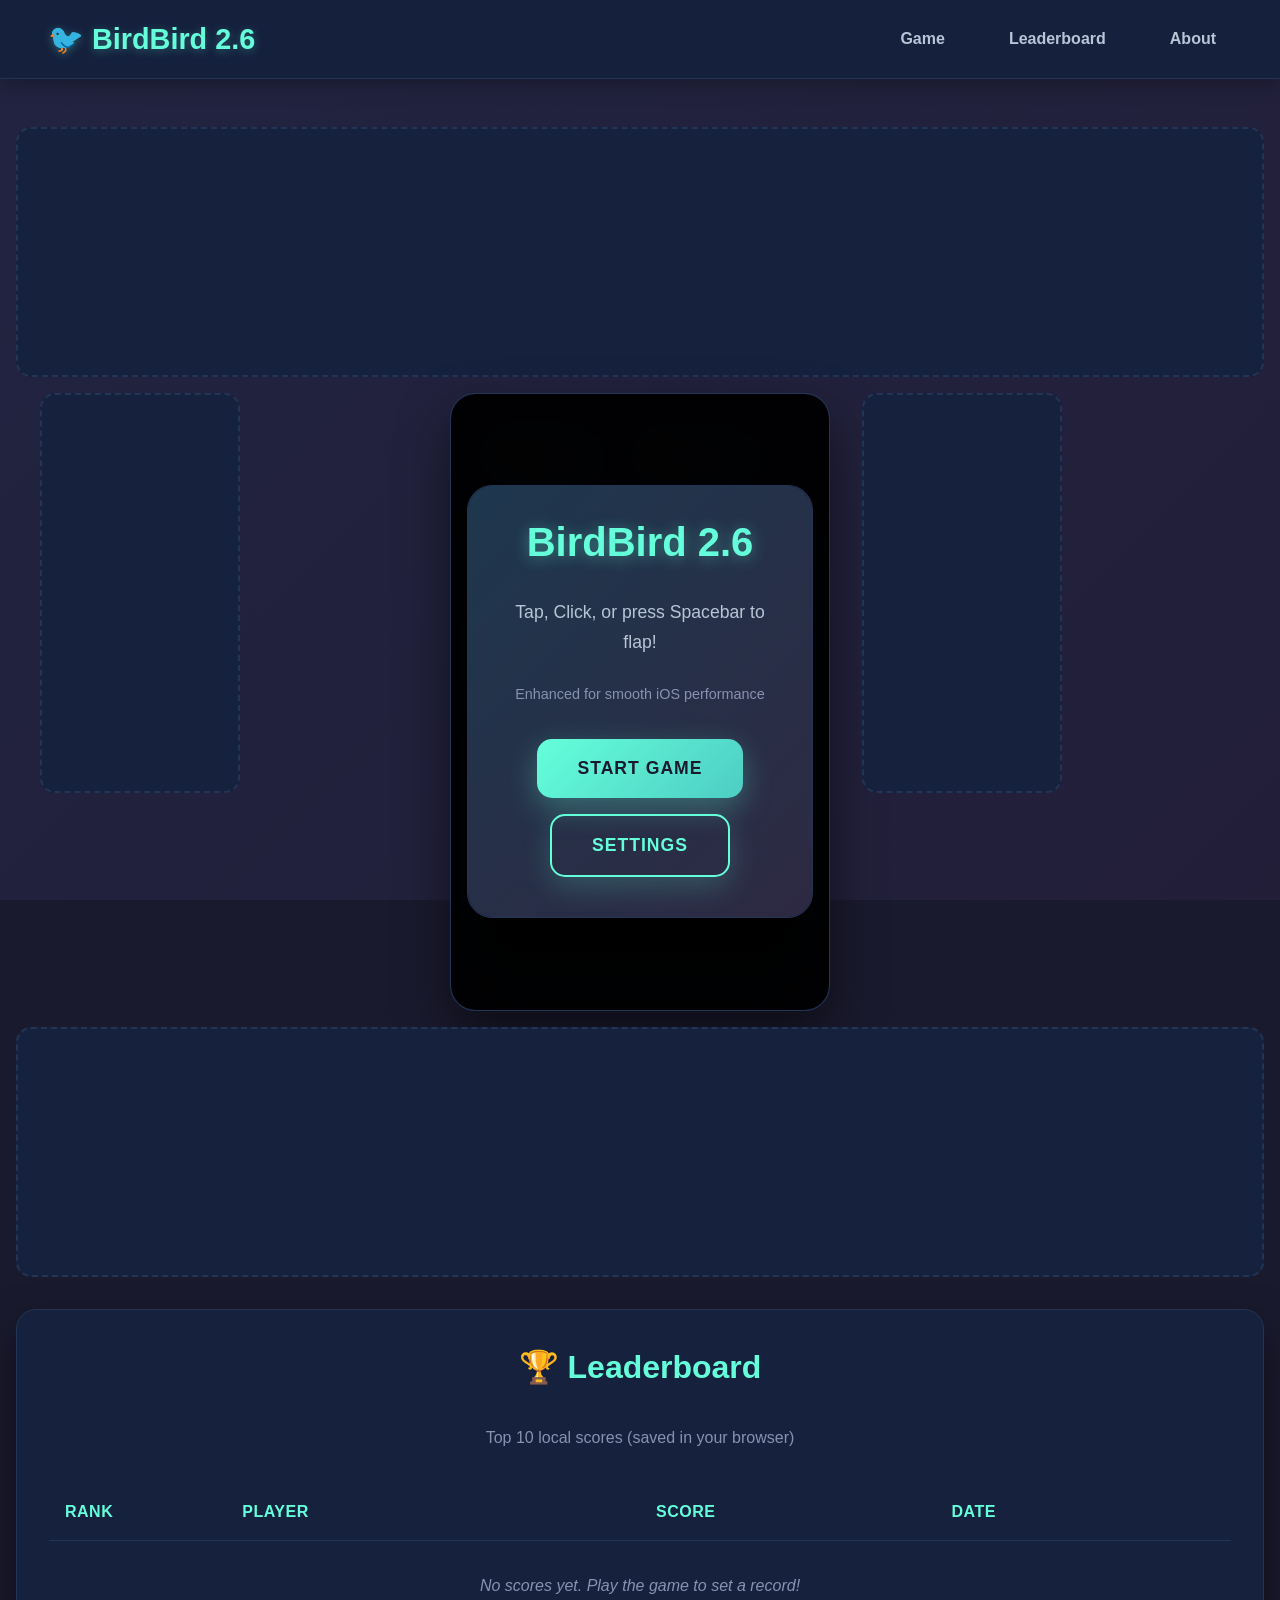
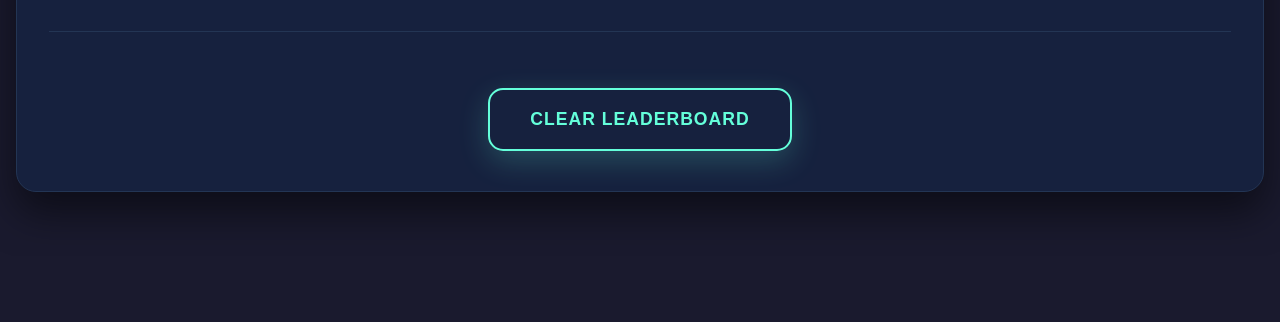
==== commit ec459b67: "replace" ====
--- a/index.html
+++ b/index.html
@@ -1,225 +1,1055 @@
 <!DOCTYPE html>
 <html lang="en">
 <head>
-  <meta charset="utf-8">
-  <meta name="viewport" content="width=device-width, initial-scale=1.0">
-  <title>BirdBird — The Sky is the Limit!</title>
-  <meta name="description" content="A fun and addictive HTML5 web game like Flappy Bird. Flap your way to the top of the leaderboard with customizable settings and professional gameplay!">
-  <meta name="keywords" content="html5 game, flappy bird, web game, birdbird, casual game, mobile game, browser game">
-  <meta name="author" content="BirdBird Game Studio">
-  
-  <!-- Open Graph / Facebook -->
-  <meta property="og:type" content="website">
-  <meta property="og:url" content="">
-  <meta property="og:title" content="BirdBird — The Sky is the Limit!">
-  <meta property="og:description" content="A fun and addictive HTML5 web game like Flappy Bird. Flap your way to the top!">
-  <meta property="og:image" content="assets/images/bird.png">
-  
-  <!-- Twitter -->
-  <meta property="twitter:card" content="summary_large_image">
-  <meta property="twitter:url" content="">
-  <meta property="twitter:title" content="BirdBird — The Sky is the Limit!">
-  <meta property="twitter:description" content="A fun and addictive HTML5 web game like Flappy Bird. Flap your way to the top!">
-  <meta property="twitter:image" content="assets/images/bird.png">
-  
-  <!-- Favicon -->
-  <link rel="icon" type="image/png" href="assets/images/bird.png">
-  
-  <!-- Stylesheets -->
-  <link rel="stylesheet" href="css/variables.css">
-  <link rel="stylesheet" href="css/base.css">
-  <link rel="stylesheet" href="css/header.css">
-  <link rel="stylesheet" href="css/game.css">
-  <link rel="stylesheet" href="css/components.css">
-  <link rel="stylesheet" href="css/ads.css">
-  <link rel="stylesheet" href="css/footer.css">
-  <link rel="stylesheet" href="css/sections.css">
-  <link rel="stylesheet" href="css/responsive.css">
-  <link rel="stylesheet" href="css/theme.css">
-  <link rel="stylesheet" href="css/enhanced-modal.css">
-  <link rel="stylesheet" href="css/hamburger-menu.css">
-  <link rel="stylesheet" href="css/branding.css">
+  <meta charset="UTF-8">
+  <meta name="viewport" content="width=device-width, initial-scale=1.0, user-scalable=no, maximum-scale=1.0, minimum-scale=1.0">
+  <meta name="apple-mobile-web-app-capable" content="yes">
+  <meta name="apple-mobile-web-app-status-bar-style" content="black-translucent">
+  <meta name="mobile-web-app-capable" content="yes">
+  <meta name="theme-color" content="#1a1a2e">
+  <title>BirdBird 2.6 — The Sky is the Limit!</title>
   
   <!-- Preload critical assets -->
   <link rel="preload" href="assets/images/bird.png" as="image">
-  <link rel="preload" href="assets/images/background.png" as="image">
-  <link rel="preload" href="assets/images/pipe.png" as="image">
-
-  <script async src="https://pagead2.googlesyndication.com/pagead/js/adsbygoogle.js?client=ca-pub-2217235730191893"
-     crossorigin="anonymous"></script>
+  <link rel="preload" href="assets/pipe1.png" as="image">
+  <link rel="preload" href="assets/background2.png" as="image">
+  
+  <style>
+    /* CSS Variables - Dark Theme */
+    :root {
+      --bg-primary: #1a1a2e;
+      --bg-secondary: #16213e;
+      --bg-tertiary: #0f1419;
+      --text-primary: #ffffff;
+      --text-secondary: #b8c5d6;
+      --text-muted: #8892b0;
+      --accent-primary: #64ffda;
+      --accent-secondary: #ff6b6b;
+      --border-color: #233554;
+      --shadow-color: rgba(0, 0, 0, 0.5);
+      --gradient-primary: linear-gradient(135deg, #667eea 0%, #764ba2 100%);
+      --gradient-secondary: linear-gradient(135deg, #f093fb 0%, #f5576c 100%);
+    }
+
+    /* Reset and Base Styles */
+    * {
+      margin: 0;
+      padding: 0;
+      box-sizing: border-box;
+    }
+
+    html {
+      font-size: 16px;
+      -webkit-text-size-adjust: 100%;
+      -ms-text-size-adjust: 100%;
+    }
+
+    body {
+      font-family: 'Segoe UI', Tahoma, Geneva, Verdana, sans-serif;
+      background: var(--bg-primary);
+      color: var(--text-primary);
+      line-height: 1.6;
+      overflow-x: hidden;
+      min-height: 100vh;
+      position: relative;
+    }
+
+    /* Enhanced Background */
+    body::before {
+      content: '';
+      position: fixed;
+      top: 0;
+      left: 0;
+      right: 0;
+      bottom: 0;
+      background: var(--gradient-primary);
+      opacity: 0.1;
+      z-index: -1;
+    }
+
+    /* Container */
+    .container {
+      max-width: 1400px;
+      margin: 0 auto;
+      padding: 0 1rem;
+      position: relative;
+    }
+
+    /* Header - Ultra Responsive */
+    .header {
+      background: rgba(22, 33, 62, 0.95);
+      backdrop-filter: blur(20px);
+      border-bottom: 1px solid var(--border-color);
+      position: sticky;
+      top: 0;
+      z-index: 100;
+      box-shadow: 0 4px 20px rgba(0, 0, 0, 0.3);
+    }
+
+    .header-content {
+      display: flex;
+      justify-content: space-between;
+      align-items: center;
+      padding: 1rem 2rem;
+      position: relative;
+    }
+
+    .logo {
+      font-size: 1.8rem;
+      font-weight: 800;
+      color: var(--accent-primary);
+      text-decoration: none;
+      display: flex;
+      align-items: center;
+      gap: 0.5rem;
+      text-shadow: 0 2px 10px rgba(100, 255, 218, 0.3);
+    }
+
+    .nav {
+      display: flex;
+      gap: 2rem;
+      align-items: center;
+    }
+
+    .nav a {
+      color: var(--text-secondary);
+      text-decoration: none;
+      font-weight: 600;
+      padding: 0.5rem 1rem;
+      border-radius: 8px;
+      transition: all 0.3s ease;
+      position: relative;
+      overflow: hidden;
+    }
+
+    .nav a::before {
+      content: '';
+      position: absolute;
+      top: 0;
+      left: -100%;
+      width: 100%;
+      height: 100%;
+      background: linear-gradient(90deg, transparent, rgba(100, 255, 218, 0.2), transparent);
+      transition: left 0.5s;
+    }
+
+    .nav a:hover::before {
+      left: 100%;
+    }
+
+    .nav a:hover {
+      color: var(--accent-primary);
+      background: rgba(100, 255, 218, 0.1);
+      transform: translateY(-2px);
+    }
+
+    .mobile-menu-btn {
+      display: none;
+      background: none;
+      border: none;
+      color: var(--text-primary);
+      font-size: 1.5rem;
+      cursor: pointer;
+      padding: 0.5rem;
+      border-radius: 8px;
+      transition: all 0.3s ease;
+    }
+
+    .mobile-menu-btn:hover {
+      background: rgba(100, 255, 218, 0.1);
+      color: var(--accent-primary);
+    }
+
+    /* Main Content - Ultra Responsive */
+    .main {
+      padding: 2rem 0;
+      min-height: calc(100vh - 80px);
+    }
+
+    .game-section {
+      display: grid;
+      grid-template-columns: 1fr auto 1fr;
+      gap: 2rem;
+      align-items: start;
+      max-width: 1200px;
+      margin: 0 auto;
+    }
+
+    /* Advertisement Containers - Ultra Responsive */
+    .ad-container {
+      background: var(--bg-secondary);
+      border: 2px dashed var(--border-color);
+      border-radius: 15px;
+      padding: 1.5rem;
+      text-align: center;
+      color: var(--text-muted);
+      min-height: 250px;
+      display: flex;
+      align-items: center;
+      justify-content: center;
+      transition: all 0.3s ease;
+      position: relative;
+      overflow: hidden;
+    }
+
+    .ad-container::before {
+      content: '';
+      position: absolute;
+      top: 0;
+      left: 0;
+      right: 0;
+      bottom: 0;
+      background: linear-gradient(45deg, rgba(100, 255, 218, 0.05) 0%, rgba(255, 107, 107, 0.05) 100%);
+      opacity: 0;
+      transition: opacity 0.3s ease;
+    }
+
+    .ad-container:hover::before {
+      opacity: 1;
+    }
+
+    .ad-top, .ad-bottom {
+      width: 100%;
+      height: 120px;
+      margin: 1rem 0;
+    }
+
+    .ad-side {
+      width: 200px;
+      min-height: 400px;
+    }
+
+    /* Game Container - Ultra Responsive */
+    .game-container {
+      background: var(--bg-secondary);
+      border-radius: 25px;
+      padding: 2rem;
+      border: 1px solid var(--border-color);
+      box-shadow: 0 25px 50px var(--shadow-color);
+      position: relative;
+      overflow: hidden;
+      max-width: 500px;
+      margin: 0 auto;
+    }
+
+    .game-container::before {
+      content: '';
+      position: absolute;
+      top: 0;
+      left: 0;
+      right: 0;
+      bottom: 0;
+      background: linear-gradient(135deg, rgba(100, 255, 218, 0.1) 0%, rgba(255, 107, 107, 0.1) 100%);
+      z-index: -1;
+    }
+
+    /* HUD - Ultra Responsive */
+    .hud {
+      display: flex;
+      justify-content: space-between;
+      align-items: center;
+      margin-bottom: 1rem;
+      padding: 1rem;
+      background: rgba(22, 33, 62, 0.8);
+      border-radius: 15px;
+      border: 1px solid var(--border-color);
+      backdrop-filter: blur(10px);
+      flex-wrap: wrap;
+      gap: 1rem;
+    }
+
+    .hud-item {
+      display: flex;
+      align-items: center;
+      gap: 0.5rem;
+      font-weight: 600;
+      min-width: 0;
+      flex: 1;
+    }
+
+    .hud-item span:first-child {
+      font-size: 1.2em;
+    }
+
+    /* Canvas - Ultra Responsive */
+    #gameCanvas {
+      width: 100%;
+      height: auto;
+      border-radius: 15px;
+      border: 2px solid var(--border-color);
+      background: var(--bg-tertiary);
+      display: block;
+      margin: 0 auto;
+      box-shadow: 0 15px 35px rgba(0, 0, 0, 0.3);
+      transition: all 0.3s ease;
+      touch-action: manipulation;
+      -webkit-user-select: none;
+      -moz-user-select: none;
+      -ms-user-select: none;
+      user-select: none;
+      -webkit-touch-callout: none;
+    }
+
+    #gameCanvas:hover {
+      transform: translateY(-2px);
+      box-shadow: 0 20px 40px rgba(0, 0, 0, 0.4);
+    }
+
+    /* Overlays - Ultra Responsive */
+    .overlay {
+      position: absolute;
+      top: 0;
+      left: 0;
+      right: 0;
+      bottom: 0;
+      background: rgba(0, 0, 0, 0.95);
+      display: flex;
+      align-items: center;
+      justify-content: center;
+      border-radius: 25px;
+      backdrop-filter: blur(20px);
+      z-index: 10;
+      padding: 1rem;
+      transition: all 0.4s cubic-bezier(0.34, 1.56, 0.64, 1);
+    }
+
+    .overlay.hidden {
+      opacity: 0;
+      visibility: hidden;
+      transform: scale(0.9);
+    }
+
+    .overlay-content {
+      background: var(--bg-secondary);
+      padding: 2.5rem;
+      border-radius: 25px;
+      text-align: center;
+      border: 1px solid var(--border-color);
+      box-shadow: 0 30px 60px var(--shadow-color);
+      max-width: min(95vw, 500px);
+      max-height: min(90vh, 600px);
+      overflow-y: auto;
+      position: relative;
+      transform: scale(0.9);
+      opacity: 0;
+      transition: all 0.4s cubic-bezier(0.34, 1.56, 0.64, 1);
+      width: 100%;
+    }
+
+    .overlay:not(.hidden) .overlay-content {
+      transform: scale(1);
+      opacity: 1;
+    }
+
+    .overlay-content::before {
+      content: '';
+      position: absolute;
+      top: 0;
+      left: 0;
+      right: 0;
+      bottom: 0;
+      background: linear-gradient(135deg, rgba(100, 255, 218, 0.1) 0%, rgba(255, 107, 107, 0.1) 100%);
+      border-radius: 25px;
+      z-index: -1;
+    }
+
+    .overlay-content h2 {
+      color: var(--accent-primary);
+      margin-bottom: 2rem;
+      font-size: clamp(1.5rem, 4vw, 2.5rem);
+      font-weight: 800;
+      text-shadow: 0 2px 15px rgba(100, 255, 218, 0.4);
+      line-height: 1.2;
+    }
+
+    .overlay-content p {
+      color: var(--text-secondary);
+      margin-bottom: 1.5rem;
+      line-height: 1.7;
+      font-size: clamp(0.9rem, 2.5vw, 1.1rem);
+    }
+
+    /* Buttons - Ultra Responsive */
+    .btn {
+      background: linear-gradient(135deg, var(--accent-primary) 0%, #4ecdc4 100%);
+      color: var(--bg-primary);
+      border: none;
+      padding: clamp(0.8rem, 2vw, 1.2rem) clamp(1.5rem, 4vw, 2.5rem);
+      border-radius: 15px;
+      font-weight: 700;
+      cursor: pointer;
+      transition: all 0.4s cubic-bezier(0.34, 1.56, 0.64, 1);
+      margin: 0.5rem;
+      font-size: clamp(0.9rem, 2.5vw, 1.1rem);
+      text-transform: uppercase;
+      letter-spacing: 1px;
+      position: relative;
+      overflow: hidden;
+      min-width: clamp(120px, 25vw, 160px);
+      min-height: 48px;
+      box-shadow: 0 10px 30px rgba(100, 255, 218, 0.3);
+      display: inline-flex;
+      align-items: center;
+      justify-content: center;
+      text-align: center;
+      white-space: nowrap;
+    }
+
+    .btn::before {
+      content: '';
+      position: absolute;
+      top: 0;
+      left: -100%;
+      width: 100%;
+      height: 100%;
+      background: linear-gradient(90deg, transparent, rgba(255, 255, 255, 0.3), transparent);
+      transition: left 0.6s;
+    }
+
+    .btn:hover::before {
+      left: 100%;
+    }
+
+    .btn:hover {
+      background: linear-gradient(135deg, var(--accent-secondary) 0%, #ff8a80 100%);
+      transform: translateY(-3px) scale(1.05);
+      box-shadow: 0 20px 40px rgba(255, 107, 107, 0.4);
+    }
+
+    .btn:active {
+      transform: translateY(-1px) scale(1.02);
+      transition: all 0.1s ease;
+    }
+
+    .btn.secondary {
+      background: transparent;
+      color: var(--accent-primary);
+      border: 2px solid var(--accent-primary);
+      box-shadow: 0 10px 30px rgba(100, 255, 218, 0.2);
+    }
+
+    .btn.secondary:hover {
+      background: var(--accent-primary);
+      color: var(--bg-primary);
+      box-shadow: 0 20px 40px rgba(100, 255, 218, 0.4);
+    }
+
+    /* Settings Grid - Ultra Responsive */
+    .settings-grid {
+      display: grid;
+      grid-template-columns: 1fr;
+      gap: 1.5rem;
+      margin: 2rem 0;
+    }
+
+    .setting-item {
+      display: flex;
+      justify-content: space-between;
+      align-items: center;
+      padding: 1.5rem;
+      background: rgba(22, 33, 62, 0.6);
+      border-radius: 15px;
+      border: 1px solid var(--border-color);
+      transition: all 0.3s ease;
+      flex-wrap: wrap;
+      gap: 1rem;
+    }
+
+    .setting-item:hover {
+      background: rgba(22, 33, 62, 0.8);
+      transform: translateY(-2px);
+      box-shadow: 0 10px 25px rgba(0, 0, 0, 0.2);
+    }
+
+    .setting-label {
+      font-weight: 600;
+      color: var(--text-primary);
+      flex: 1;
+      min-width: 120px;
+    }
+
+    .setting-control {
+      flex: 0 0 auto;
+      min-width: 120px;
+    }
+
+    /* Form Controls - Ultra Responsive */
+    .form-input, .form-select {
+      background: var(--bg-tertiary);
+      border: 2px solid var(--border-color);
+      border-radius: 10px;
+      padding: clamp(0.6rem, 2vw, 0.8rem);
+      color: var(--text-primary);
+      font-size: clamp(14px, 3vw, 16px);
+      transition: all 0.3s ease;
+      width: 100%;
+      min-height: 44px;
+    }
+
+    .form-input:focus, .form-select:focus {
+      outline: none;
+      border-color: var(--accent-primary);
+      box-shadow: 0 0 0 3px rgba(100, 255, 218, 0.2);
+      background: rgba(22, 33, 62, 0.8);
+    }
+
+    .form-range {
+      -webkit-appearance: none;
+      appearance: none;
+      width: 100%;
+      height: 6px;
+      border-radius: 3px;
+      background: var(--bg-tertiary);
+      outline: none;
+      transition: all 0.3s ease;
+    }
+
+    .form-range::-webkit-slider-thumb {
+      -webkit-appearance: none;
+      appearance: none;
+      width: 20px;
+      height: 20px;
+      border-radius: 50%;
+      background: var(--accent-primary);
+      cursor: pointer;
+      box-shadow: 0 4px 12px rgba(100, 255, 218, 0.4);
+      transition: all 0.3s ease;
+    }
+
+    .form-range::-webkit-slider-thumb:hover {
+      transform: scale(1.2);
+      box-shadow: 0 6px 20px rgba(100, 255, 218, 0.6);
+    }
+
+    .form-range::-moz-range-thumb {
+      width: 20px;
+      height: 20px;
+      border-radius: 50%;
+      background: var(--accent-primary);
+      cursor: pointer;
+      border: none;
+      box-shadow: 0 4px 12px rgba(100, 255, 218, 0.4);
+    }
+
+    /* Toggle Switch - Ultra Responsive */
+    .toggle {
+      position: relative;
+      display: inline-block;
+      width: 60px;
+      height: 30px;
+    }
+
+    .toggle input {
+      opacity: 0;
+      width: 0;
+      height: 0;
+    }
+
+    .toggle-slider {
+      position: absolute;
+      cursor: pointer;
+      top: 0;
+      left: 0;
+      right: 0;
+      bottom: 0;
+      background: var(--bg-tertiary);
+      border: 2px solid var(--border-color);
+      transition: all 0.4s ease;
+      border-radius: 30px;
+    }
+
+    .toggle-slider:before {
+      position: absolute;
+      content: "";
+      height: 22px;
+      width: 22px;
+      left: 2px;
+      bottom: 2px;
+      background: var(--text-muted);
+      transition: all 0.4s ease;
+      border-radius: 50%;
+      box-shadow: 0 2px 8px rgba(0, 0, 0, 0.3);
+    }
+
+    .toggle input:checked + .toggle-slider {
+      background: var(--accent-primary);
+      border-color: var(--accent-primary);
+    }
+
+    .toggle input:checked + .toggle-slider:before {
+      transform: translateX(30px);
+      background: var(--bg-primary);
+      box-shadow: 0 4px 12px rgba(0, 0, 0, 0.4);
+    }
+
+    /* Leaderboard - Ultra Responsive */
+    .leaderboard {
+      background: var(--bg-secondary);
+      border-radius: 20px;
+      padding: 2rem;
+      margin: 2rem 0;
+      border: 1px solid var(--border-color);
+      box-shadow: 0 20px 40px var(--shadow-color);
+    }
+
+    .leaderboard h2 {
+      color: var(--accent-primary);
+      text-align: center;
+      margin-bottom: 2rem;
+      font-size: clamp(1.5rem, 4vw, 2rem);
+      display: flex;
+      align-items: center;
+      justify-content: center;
+      gap: 0.5rem;
+    }
+
+    .leaderboard-table {
+      width: 100%;
+      border-collapse: collapse;
+      margin-bottom: 1.5rem;
+      overflow-x: auto;
+      display: block;
+      white-space: nowrap;
+    }
+
+    .leaderboard-table thead,
+    .leaderboard-table tbody {
+      display: table;
+      width: 100%;
+      table-layout: fixed;
+    }
+
+    .leaderboard-table th,
+    .leaderboard-table td {
+      padding: clamp(0.5rem, 2vw, 1rem);
+      text-align: left;
+      border-bottom: 1px solid var(--border-color);
+      font-size: clamp(0.8rem, 2.5vw, 1rem);
+    }
+
+    .leaderboard-table th {
+      background: rgba(22, 33, 62, 0.8);
+      color: var(--accent-primary);
+      font-weight: 700;
+      text-transform: uppercase;
+      letter-spacing: 0.5px;
+    }
+
+    /* Ultra Responsive Design - Enhanced */
+    @media (max-width: 1200px) {
+      .game-section {
+        grid-template-columns: 1fr;
+        gap: 1.5rem;
+      }
+      
+      .ad-side {
+        display: none;
+      }
+    }
+
+    @media (max-width: 768px) {
+      .nav {
+        display: none;
+      }
+
+      .mobile-menu-btn {
+        display: block;
+      }
+
+      .header-content {
+        padding: 1rem;
+      }
+
+      .container {
+        padding: 0 0.5rem;
+      }
+
+      .game-container {
+        padding: 1.5rem;
+        margin: 0;
+        border-radius: 20px;
+      }
+
+      .overlay-content {
+        padding: 2rem;
+        margin: 0.5rem;
+        border-radius: 20px;
+        max-width: 95vw;
+        max-height: 85vh;
+      }
+
+      .hud {
+        font-size: 0.9rem;
+        padding: 1rem;
+        margin-bottom: 1rem;
+        justify-content: center;
+        text-align: center;
+      }
+
+      .hud-item {
+        flex: 0 1 auto;
+        min-width: auto;
+      }
+
+      .settings-grid {
+        gap: 1rem;
+      }
+
+      .setting-item {
+        padding: 1.25rem;
+        border-radius: 12px;
+      }
+
+      .ad-top, .ad-bottom {
+        height: 100px;
+        margin: 0.75rem 0;
+      }
+    }
+
+    @media (max-width: 480px) {
+      .header-content {
+        padding: 0.75rem 0.5rem;
+      }
+
+      .logo {
+        font-size: 1.4rem;
+      }
+
+      .container {
+        padding: 0 0.25rem;
+      }
+
+      .main {
+        padding: 1rem 0;
+      }
+
+      .game-container {
+        padding: 1rem;
+        border-radius: 15px;
+      }
+
+      .hud {
+        font-size: 0.8rem;
+        padding: 0.75rem;
+        margin-bottom: 0.75rem;
+        flex-direction: column;
+        gap: 0.5rem;
+      }
+
+      .hud-item {
+        justify-content: center;
+      }
+
+      .overlay-content {
+        padding: 1.5rem;
+        margin: 0.25rem;
+        border-radius: 15px;
+      }
+
+      .btn {
+        margin: 0.25rem;
+        padding: 0.8rem 1.5rem;
+        font-size: 0.9rem;
+        min-width: 100px;
+        min-height: 44px;
+      }
+
+      .settings-grid {
+        gap: 0.75rem;
+      }
+
+      .setting-item {
+        flex-direction: column;
+        gap: 1rem;
+        text-align: center;
+        padding: 1rem;
+      }
+
+      .setting-label {
+        min-width: auto;
+      }
+
+      .setting-control {
+        min-width: auto;
+        width: 100%;
+      }
+
+      .ad-container {
+        margin: 0.5rem 0;
+        padding: 1rem;
+        border-radius: 10px;
+        min-height: 80px;
+      }
+
+      .ad-top, .ad-bottom {
+        height: 80px;
+        margin: 0.5rem 0;
+      }
+
+      .leaderboard {
+        padding: 1.5rem;
+        margin: 1rem 0;
+        border-radius: 15px;
+      }
+
+      .leaderboard-table {
+        font-size: 0.8rem;
+      }
+    }
+
+    /* Ultra-small screens (320px and below) */
+    @media (max-width: 320px) {
+      .overlay-content {
+        padding: 1rem;
+        margin: 0.125rem;
+        border-radius: 12px;
+      }
+
+      .btn {
+        padding: 0.7rem 1.2rem;
+        font-size: 0.85rem;
+        min-width: 90px;
+        min-height: 42px;
+      }
+
+      .overlay-content h2 {
+        font-size: 1.4rem;
+        margin-bottom: 1.5rem;
+      }
+
+      .game-container {
+        padding: 0.75rem;
+        border-radius: 12px;
+      }
+
+      .hud {
+        padding: 0.5rem;
+        font-size: 0.75rem;
+      }
+
+      .setting-item {
+        padding: 0.75rem;
+      }
+    }
+
+    /* Large screens optimization */
+    @media (min-width: 1400px) {
+      .container {
+        padding: 0 2rem;
+      }
+
+      .game-section {
+        gap: 3rem;
+      }
+
+      .ad-side {
+        width: 250px;
+        min-height: 500px;
+      }
+
+      .game-container {
+        max-width: 600px;
+        padding: 3rem;
+      }
+
+      .overlay-content {
+        max-width: 600px;
+        padding: 3rem;
+      }
+    }
+
+    /* Ultra-wide screens */
+    @media (min-width: 2560px) {
+      .container {
+        max-width: 2000px;
+        padding: 0 4rem;
+      }
+
+      .game-section {
+        gap: 4rem;
+        max-width: 1800px;
+      }
+
+      .ad-side {
+        width: 300px;
+        min-height: 600px;
+      }
+
+      .game-container {
+        max-width: 700px;
+        padding: 4rem;
+      }
+
+      .overlay-content {
+        max-width: 700px;
+        padding: 4rem;
+      }
+
+      .btn {
+        padding: 1.5rem 3rem;
+        font-size: 1.2rem;
+        min-height: 56px;
+      }
+
+      .overlay-content h2 {
+        font-size: 3rem;
+      }
+    }
+
+    /* Animations */
+    @keyframes pulse {
+      0%, 100% { opacity: 1; }
+      50% { opacity: 0.7; }
+    }
+
+    @keyframes float {
+      0%, 100% { transform: translateY(0px); }
+      50% { transform: translateY(-10px); }
+    }
+
+    @keyframes glow {
+      0%, 100% { box-shadow: 0 0 20px rgba(100, 255, 218, 0.3); }
+      50% { box-shadow: 0 0 30px rgba(100, 255, 218, 0.6); }
+    }
+
+    .pulse { animation: pulse 2s infinite; }
+    .float { animation: float 3s ease-in-out infinite; }
+    .glow { animation: glow 2s ease-in-out infinite; }
+
+    /* Accessibility */
+    @media (prefers-reduced-motion: reduce) {
+      *, *::before, *::after {
+        animation-duration: 0.01ms !important;
+        animation-iteration-count: 1 !important;
+        transition-duration: 0.01ms !important;
+      }
+    }
+
+    /* High contrast mode */
+    @media (prefers-contrast: high) {
+      :root {
+        --border-color: #ffffff;
+        --text-secondary: #ffffff;
+        --text-muted: #cccccc;
+      }
+    }
+
+    /* Print styles */
+    @media print {
+      .header, .ad-container, .overlay {
+        display: none !important;
+      }
+      
+      body {
+        background: white !important;
+        color: black !important;
+      }
+    }
+  </style>
 </head>
 <body>
-  <!-- Header / Navigation -->
-  <header class="site-header">
-    <div class="container header-inner">
-      <a href="#home" class="brand">
-        <span class="logo">🐦</span>
-        <strong>BirdBird</strong>
-      </a>
-      <nav class="main-nav" aria-label="Main Navigation">
-        <a href="#home" class="nav-link">Home</a>
-        <a href="#leaderboard" class="nav-link">Leaderboard</a>
-        <a href="#blog" class="nav-link">Blog</a>
-        <a href="#about" class="nav-link">About</a>
-        <a href="#privacy" class="nav-link">Privacy</a>
-      </nav>
-      <button class="hamburger" aria-label="Open menu" aria-expanded="false">☰</button>
+  <!-- Header -->
+  <header class="header">
+    <div class="container">
+      <div class="header-content">
+        <a href="#" class="logo">
+          🐦 BirdBird 2.6
+        </a>
+        <nav class="nav">
+          <a href="#game">Game</a>
+          <a href="#leaderboard">Leaderboard</a>
+          <a href="#about">About</a>
+        </nav>
+        <button class="mobile-menu-btn">☰</button>
+      </div>
     </div>
   </header>
 
-  <!-- Mobile Navigation Drawer -->
-  <div class="mobile-drawer" id="mobileDrawer" aria-hidden="true">
-    <nav class="drawer-nav">
-      <a href="#home" class="nav-link">🏠 Home</a>
-      <a href="#leaderboard" class="nav-link">🏆 Leaderboard</a>
-      <a href="#blog" class="nav-link">📝 Blog</a>
-      <a href="#about" class="nav-link">ℹ️ About</a>
-      <a href="#privacy" class="nav-link">🔒 Privacy</a>
-    </nav>
-    <button class="drawer-close" aria-label="Close menu">✕</button>
-  </div>
-
-  <!-- Top Banner Ad -->
-  <div class="ad ad-top" role="complementary" aria-label="Top banner advertisement">
-    <div class="ad-box">
-      <span class="ad-label">Ad</span>
-      <script async src="https://pagead2.googlesyndication.com/pagead/js/adsbygoogle.js?client=ca-pub-2217235730191893"
-          crossorigin="anonymous"></script>
-      <!-- Header -->
-      <ins class="adsbygoogle"
-          style="display:block"
-          data-ad-client="ca-pub-2217235730191893"
-          data-ad-slot="4088214311"
-          data-ad-format="auto"
-          data-full-width-responsive="true"></ins>
-      <script>
-          (adsbygoogle = window.adsbygoogle || []).push({});
-      </script>
-    </div>
-  </div>
-
-  <main>
-    <!-- HOME / GAME SECTION -->
-    <section id="home" class="section section-home active" aria-labelledby="home-title">
-      <h1 id="home-title" class="sr-only">BirdBird Game</h1>
-
-      <div class="game-wrap container">
-        <!-- Left Sidebar Ad (Desktop) -->
-        <aside class="ad-side" aria-label="Left sidebar advertisement">
-          <div class="ad-box">
-            <span class="ad-label">Ad</span>
-            <script async src="https://pagead2.googlesyndication.com/pagead/js/adsbygoogle.js?client=ca-pub-2217235730191893"
-              crossorigin="anonymous"></script>
-          <!-- Left-side -->
-          <ins class="adsbygoogle"
-              style="display:block"
-              data-ad-client="ca-pub-2217235730191893"
-              data-ad-slot="6522805960"
-              data-ad-format="auto"
-              data-full-width-responsive="true"></ins>
-          <script>
-              (adsbygoogle = window.adsbygoogle || []).push({});
-          </script>
+  <!-- Main Content -->
+  <main class="main">
+    <div class="container">
+      <!-- Top Advertisement -->
+      <div class="ad-container ad-top" id="adsterra-top">
+        <span>Advertisement Space - TOP</span>
+      </div>
+
+      <!-- Game Section -->
+      <section class="game-section">
+        <!-- Left Advertisement -->
+        <div class="ad-container ad-side" id="adsterra-left">
+          <span>Advertisement<br>Space - LEFT</span>
+        </div>
+
+        <!-- Game Container -->
+        <div class="game-container">
+          <!-- HUD -->
+          <div class="hud">
+            <div class="hud-item">
+              <span>🏆</span>
+              <span>High: <span id="highScore">0</span></span>
+            </div>
+            <div class="hud-item">
+              <span>🎯</span>
+              <span>Score: <span id="score">0</span></span>
+            </div>
           </div>
-        </aside>
-
-        <!-- Main Game Card -->
-        <div class="game-card">
-          <!-- Game HUD -->
-          <div class="hud">
-            <div class="hud-item">🏆 High: <span id="highScore">0</span></div>
-            <div class="hud-item">🎯 Score: <span id="score">0</span></div>
-          </div>
 
           <!-- Game Canvas -->
-          <canvas 
-            id="gameCanvas" 
-            width="320" 
-            height="480" 
-            class="game-canvas" 
-            aria-label="BirdBird game canvas" 
-            tabindex="0"
-            role="application">
+          <canvas id="gameCanvas" width="320" height="480">
             Your browser does not support the HTML5 canvas element.
           </canvas>
 
-          <!-- Game Overlays -->
           <!-- Start Overlay -->
-          <div id="overlayStart" class="overlay">
-            <div class="overlay-inner">
-              <img src="assets/images/bird.png" alt="BirdBird character" class="overlay-bird">
-              <h2>BirdBird</h2>
+          <div class="overlay" id="overlayStart">
+            <div class="overlay-content">
+              <h2>BirdBird 2.6</h2>
               <p>Tap, Click, or press Spacebar to flap!</p>
-              <div style="display: flex; gap: 12px; justify-content: center; margin-top: 16px;">
-                <button id="btnStart" class="btn primary">Start Game</button>
-                <button id="btnSettings" class="btn secondary">Settings</button>
-              </div>
+              <p style="font-size: 0.9em; color: var(--text-muted);">Enhanced for smooth iOS performance</p>
+              <button class="btn" id="btnStart">Start Game</button>
+              <button class="btn secondary" id="btnSettings">Settings</button>
             </div>
           </div>
 
           <!-- Game Over Overlay -->
-          <div id="overlayGameOver" class="overlay hidden">
-            <div class="overlay-inner">
+          <div class="overlay hidden" id="overlayGameOver">
+            <div class="overlay-content">
               <h2>Game Over</h2>
               <p>Your Score: <span id="finalScore">0</span></p>
-              <p class="text-muted">High Score: <span id="finalHighScore">0</span></p>
-
-              <form id="saveScoreForm" class="form-group">
-                <label for="playerName" class="form-label">Save to Leaderboard</label>
-                <input 
-                  id="playerName" 
-                  name="playerName" 
-                  type="text" 
-                  maxlength="16" 
-                  placeholder="Enter your name" 
-                  class="form-input"
-                  autocomplete="nickname">
-                <button type="submit" class="btn primary" style="margin-top: 12px;">Save Score</button>
-              </form>
-
-              <div style="display: flex; gap: 12px; justify-content: center; margin-top: 16px;">
-                <button id="btnRestart" class="btn secondary">Play Again</button>
-                <button id="btnSettings2" class="btn ghost">Settings</button>
+              <p>High Score: <span id="finalHighScore">0</span></p>
+              <div style="margin: 1.5rem 0;">
+                <input type="text" id="playerName" class="form-input" placeholder="Enter your name" maxlength="16" style="margin-bottom: 1rem;">
+                <button class="btn secondary" id="btnSaveScore">Save Score</button>
               </div>
+              <button class="btn" id="btnRestart">Play Again</button>
+              <button class="btn secondary" id="btnBackToMenu">Main Menu</button>
             </div>
           </div>
 
           <!-- Settings Overlay -->
-          <div id="overlaySettings" class="overlay hidden">
-            <div class="overlay-inner overlay-settings">
+          <div class="overlay hidden" id="overlaySettings">
+            <div class="overlay-content">
               <h2>Game Settings</h2>
-              
               <div class="settings-grid">
-                <!-- Game Speed -->
                 <div class="setting-item">
-                  <label class="setting-label" for="gameSpeed">Game Speed</label>
+                  <div class="setting-label">Game Speed</div>
                   <div class="setting-control">
-                    <input 
-                      type="range" 
-                      id="gameSpeed" 
-                      class="range-slider" 
-                      min="0.5" 
-                      max="2.0" 
-                      step="0.1" 
-                      value="1.0">
-                    <span id="gameSpeedValue" class="badge">100%</span>
+                    <input type="range" id="gameSpeed" class="form-range" min="0.5" max="2" step="0.1" value="1">
+                    <div style="text-align: center; margin-top: 0.5rem; color: var(--accent-primary); font-weight: bold;">
+                      <span id="gameSpeedValue">100%</span>
+                    </div>
                   </div>
                 </div>
-
-                <!-- Sound Toggle -->
                 <div class="setting-item">
-                  <label class="setting-label" for="soundToggle">Sound Effects</label>
+                  <div class="setting-label">Sound Effects</div>
                   <div class="setting-control">
-                    <label class="toggle-switch">
+                    <label class="toggle">
                       <input type="checkbox" id="soundToggle" checked>
                       <span class="toggle-slider"></span>
                     </label>
                   </div>
                 </div>
-
-                <!-- Difficulty -->
                 <div class="setting-item">
-                  <label class="setting-label" for="difficulty">Difficulty</label>
+                  <div class="setting-label">Difficulty</div>
                   <div class="setting-control">
                     <select id="difficulty" class="form-select">
                       <option value="easy">Easy</option>
@@ -228,535 +1058,74 @@
                     </select>
                   </div>
                 </div>
-
-                <!-- Show FPS -->
                 <div class="setting-item">
-                  <label class="setting-label" for="showFps">Show FPS</label>
+                  <div class="setting-label">Show FPS</div>
                   <div class="setting-control">
-                    <label class="toggle-switch">
+                    <label class="toggle">
                       <input type="checkbox" id="showFps">
                       <span class="toggle-slider"></span>
                     </label>
                   </div>
                 </div>
               </div>
-
-              <div style="display: flex; gap: 12px; justify-content: center; margin-top: 24px;">
-                <button id="btnCloseSettings" class="btn primary">Close</button>
-                <button id="btnResetSettings" class="btn danger">Reset to Default</button>
+              <div style="margin-top: 2rem; display: flex; gap: 1rem; flex-wrap: wrap; justify-content: center;">
+                <button class="btn" id="btnCloseSettings">Close</button>
+                <button class="btn secondary" id="btnResetSettings">Reset to Default</button>
               </div>
             </div>
           </div>
-
-          <!-- Bottom Mobile Ad -->
-          <div class="ad ad-bottom">
-            <div class="ad-box">
-              <span class="ad-label">Ad</span>
-              <script async src="https://pagead2.googlesyndication.com/pagead/js/adsbygoogle.js?client=ca-pub-2217235730191893"
-              crossorigin="anonymous"></script>
-          <!-- Header -->
-          <ins class="adsbygoogle"
-              style="display:block"
-              data-ad-client="ca-pub-2217235730191893"
-              data-ad-slot="4088214311"
-              data-ad-format="auto"
-              data-full-width-responsive="true"></ins>
-          <script>
-              (adsbygoogle = window.adsbygoogle || []).push({});
-          </script>
-            </div>
-          </div>
         </div>
 
-        <!-- Right Sidebar Ad (Desktop) -->
-        <aside class="ad-side" aria-label="Right sidebar advertisement">
-          <div class="ad-box">
-            <span class="ad-label">Ad</span>
-            <script async src="https://pagead2.googlesyndication.com/pagead/js/adsbygoogle.js?client=ca-pub-2217235730191893"
-            crossorigin="anonymous"></script>
-        <!-- Right-side -->
-        <ins class="adsbygoogle"
-            style="display:block"
-            data-ad-client="ca-pub-2217235730191893"
-            data-ad-slot="4586622356"
-            data-ad-format="auto"
-            data-full-width-responsive="true"></ins>
-        <script>
-            (adsbygoogle = window.adsbygoogle || []).push({});
-        </script>
-          </div>
-        </aside>
+        <!-- Right Advertisement -->
+        <div class="ad-container ad-side" id="adsterra-right">
+          <span>Advertisement<br>Space - RIGHT</span>
+        </div>
+      </section>
+
+      <!-- Bottom Advertisement -->
+      <div class="ad-container ad-bottom" id="adsterra-bottom">
+        <span>Advertisement Space - BOTTOM</span>
       </div>
-    </section>
-
-    <!-- LEADERBOARD SECTION -->
-    <section id="leaderboard" class="section section-leaderboard" aria-labelledby="leaderboard-title">
-      <div class="container">
-        <div class="card">
-          <div class="card-header">
-            <h2 id="leaderboard-title" class="card-title">🏆 Leaderboard</h2>
-            <p class="card-subtitle">Top 10 local scores (saved in your browser)</p>
-          </div>
-          
-          <div class="card-body">
-            <div class="table-wrap">
-              <table class="table">
-                <thead>
-                  <tr>
-                    <th>Rank</th>
-                    <th>Player</th>
-                    <th>Score</th>
-                    <th>Date</th>
-                  </tr>
-                </thead>
-                <tbody id="leaderboardBody">
-                  <!-- Leaderboard entries will be populated by JavaScript -->
-                </tbody>
-              </table>
-            </div>
-          </div>
-          
-          <div class="card-footer">
-            <button id="clearBoard" class="btn danger">Clear Leaderboard</button>
-          </div>
+
+      <!-- Leaderboard Section -->
+      <section class="leaderboard" id="leaderboard">
+        <h2>🏆 Leaderboard</h2>
+        <p style="text-align: center; color: var(--text-muted); margin-bottom: 2rem;">
+          Top 10 local scores (saved in your browser)
+        </p>
+        <div style="overflow-x: auto;">
+          <table class="leaderboard-table">
+            <thead>
+              <tr>
+                <th style="width: 15%;">Rank</th>
+                <th style="width: 35%;">Player</th>
+                <th style="width: 25%;">Score</th>
+                <th style="width: 25%;">Date</th>
+              </tr>
+            </thead>
+            <tbody id="leaderboardBody">
+              <tr>
+                <td colspan="4" style="text-align: center; padding: 2rem; color: var(--text-muted); font-style: italic;">
+                  No scores yet. Play the game to set a record!
+                </td>
+              </tr>
+            </tbody>
+          </table>
         </div>
-
-        <!-- Inline Ad -->
-        <div class="ad ad-inline">
-          <div class="ad-box">
-            <span class="ad-label">Ad</span>
-            <script async src="https://pagead2.googlesyndication.com/pagead/js/adsbygoogle.js?client=ca-pub-2217235730191893"
-              crossorigin="anonymous"></script>
-          <!-- Footer -->
-          <ins class="adsbygoogle"
-              style="display:block"
-              data-ad-client="ca-pub-2217235730191893"
-              data-ad-slot="2330643036"
-              data-ad-format="auto"
-              data-full-width-responsive="true"></ins>
-          <script>
-              (adsbygoogle = window.adsbygoogle || []).push({});
-          </script>
-          </div>
+        <div style="text-align: center; margin-top: 1.5rem;">
+          <button class="btn secondary" id="clearBoard">Clear Leaderboard</button>
         </div>
-      </div>
-    </section>
-
-    <!-- BLOG SECTION -->
-    <section id="blog" class="section section-blog" aria-labelledby="blog-title">
-      <div class="container">
-        <div class="card">
-          <div class="card-header">
-            <h2 id="blog-title" class="card-title">📝 BirdBird Blog</h2>
-            <p class="card-subtitle">Tips, tricks, and updates from the BirdBird community</p>
-          </div>
-          
-          <div class="card-body">
-            <article class="blog-post">
-              <h3>Master the Sky: 7 Essential Tips for Higher Scores</h3>
-              <p class="text-muted">Published on January 15, 2025 • 3 min read</p>
-              
-              <p>
-                BirdBird might look simple—just tap to flap—but achieving consistently high scores requires 
-                mastering the subtle art of rhythm and timing. After analyzing thousands of gameplay sessions 
-                and interviewing top players, we've compiled the most effective strategies for soaring to new heights.
-              </p>
-              
-              <h4>1. Find Your Rhythm</h4>
-              <p>
-                The key to BirdBird success isn't random tapping—it's developing a consistent rhythm. 
-                Top players maintain a steady beat, adjusting only slightly for each pipe gap. Practice 
-                tapping at regular intervals, even when no obstacles are present.
-              </p>
-              
-              <h4>2. Aim for the Center</h4>
-              <p>
-                Always aim for the center of each pipe gap. This gives you the maximum margin for error 
-                and allows for better recovery if your timing is slightly off. Avoid hugging the top or 
-                bottom of gaps unless absolutely necessary.
-              </p>
-              
-              <h4>3. Stay Calm Under Pressure</h4>
-              <p>
-                As your score increases, the game becomes faster and more challenging. The biggest mistake 
-                players make is panicking and over-correcting. Maintain your rhythm and trust your instincts, 
-                even when the pipes are flying by quickly.
-              </p>
-              
-              <h4>4. Use the Difficulty Settings</h4>
-              <p>
-                Don't be afraid to start on Easy mode to build your confidence and muscle memory. 
-                The fundamentals you learn on easier difficulties will transfer to harder modes. 
-                Gradually increase the difficulty as you improve.
-              </p>
-              
-              <h4>5. Practice Short Sessions</h4>
-              <p>
-                Rather than playing for hours straight, practice in focused 10-15 minute sessions. 
-                This prevents fatigue and helps maintain peak concentration. Your best scores often 
-                come when you're fresh and focused.
-              </p>
-              
-              <h4>6. Learn from Your Mistakes</h4>
-              <p>
-                Pay attention to what causes your crashes. Are you tapping too early? Too late? 
-                Not maintaining rhythm? Understanding your common mistakes is the first step to 
-                eliminating them.
-              </p>
-              
-              <h4>7. Customize Your Experience</h4>
-              <p>
-                Use the game settings to find what works best for you. Some players prefer slightly 
-                slower speeds to build accuracy, while others like the challenge of maximum speed. 
-                Experiment with different configurations to find your optimal setup.
-              </p>
-              
-              <p>
-                Remember, becoming a BirdBird master takes time and practice. Don't get discouraged 
-                by early crashes—every expert was once a beginner. Keep practicing, stay patient, 
-                and most importantly, have fun soaring through the skies!
-              </p>
-            </article>
-          </div>
-        </div>
-      </div>
-    </section>
-
-    <!-- ABOUT SECTION -->
-    <section id="about" class="section section-about" aria-labelledby="about-title">
-      <div class="container">
-        <div class="card">
-          <div class="card-header">
-            <h2 id="about-title" class="card-title">ℹ️ About BirdBird</h2>
-            <p class="card-subtitle">Learn more about our game and development</p>
-          </div>
-          
-          <div class="card-body">
-            <p>
-              BirdBird is a modern, lightweight HTML5 canvas game inspired by the classic "tap-to-fly" 
-              arcade genre. Built with performance and accessibility in mind, it delivers smooth gameplay 
-              across all devices while maintaining the addictive simplicity that made the original concept so popular.
-            </p>
-            
-            <h3>🎮 Game Features</h3>
-            <ul>
-              <li><strong>Responsive Design:</strong> Optimized for both desktop and mobile devices</li>
-              <li><strong>Customizable Settings:</strong> Adjust game speed, difficulty, and audio preferences</li>
-              <li><strong>Local Leaderboard:</strong> Track your progress and compete with yourself</li>
-              <li><strong>Smooth Performance:</strong> 60 FPS gameplay with optimized rendering</li>
-              <li><strong>Accessibility:</strong> Keyboard, mouse, and touch support with proper ARIA labels</li>
-            </ul>
-            
-            <h3>🎯 Controls</h3>
-            <ul>
-              <li><strong>Desktop:</strong> Click, Spacebar, or any key to flap</li>
-              <li><strong>Mobile:</strong> Tap anywhere on the screen</li>
-              <li><strong>Keyboard:</strong> Spacebar for flapping, Escape for settings</li>
-            </ul>
-            
-            <h3>🛠️ Technical Details</h3>
-            <p>
-              BirdBird is built using vanilla HTML5, CSS3, and JavaScript—no frameworks required. 
-              This ensures fast loading times, broad compatibility, and minimal resource usage. 
-              The game uses modern web APIs for optimal performance while maintaining compatibility 
-              with older browsers.
-            </p>
-            
-            <h3>🎨 Credits</h3>
-            <p>
-              Game design and development by the BirdBird team. Special thanks to the HTML5 game 
-              development community for inspiration and best practices. Bird sprites and sound 
-              effects are original creations designed specifically for this game.
-            </p>
-          </div>
-        </div>
-      </div>
-    </section>
-
-    <!-- PRIVACY POLICY SECTION -->
-    <section id="privacy" class="section section-privacy" aria-labelledby="privacy-title">
-      <div class="container">
-        <div class="card">
-          <div class="card-header">
-            <h2 id="privacy-title" class="card-title">🔒 Privacy Policy</h2>
-            <p class="card-subtitle">How we handle your data and protect your privacy</p>
-          </div>
-          
-          <div class="card-body">
-            <p><strong>Last updated:</strong> January 15, 2025</p>
-            
-            <h3>Data Collection</h3>
-            <p>
-              BirdBird is designed with privacy in mind. We collect minimal data to provide 
-              the best gaming experience while respecting your privacy.
-            </p>
-            
-            <h4>Information We Store Locally</h4>
-            <ul>
-              <li><strong>Game Scores:</strong> Your high scores and leaderboard entries are stored locally in your browser</li>
-              <li><strong>Game Settings:</strong> Your preferences for sound, difficulty, and game speed</li>
-              <li><strong>Player Names:</strong> Names you enter for leaderboard entries (stored locally only)</li>
-            </ul>
-            
-            <h4>Information We Don't Collect</h4>
-            <ul>
-              <li>Personal identifying information</li>
-              <li>Email addresses or contact information</li>
-              <li>Location data</li>
-              <li>Device information beyond what's necessary for gameplay</li>
-              <li>Browsing history or activity on other websites</li>
-            </ul>
-            
-            <h3>Local Storage</h3>
-            <p>
-              All game data is stored locally in your browser using localStorage. This means:
-            </p>
-            <ul>
-              <li>Your data never leaves your device</li>
-              <li>We cannot access your scores or settings</li>
-              <li>Clearing your browser data will remove all game progress</li>
-              <li>Your data is not shared with third parties</li>
-            </ul>
-            
-            <h3>Cookies and Tracking</h3>
-            <p>
-              BirdBird does not use cookies for tracking or analytics. We do not track your 
-              behavior across websites or collect data for advertising purposes.
-            </p>
-            
-            <h3>Third-Party Services</h3>
-            <p>
-              This website may display advertisements from third-party providers. These ads 
-              may use cookies or similar technologies. We recommend reviewing the privacy 
-              policies of any third-party services you interact with.
-            </p>
-            
-            <h3>Data Security</h3>
-            <p>
-              Since all data is stored locally on your device, the security of your game 
-              data depends on your device's security. We recommend keeping your browser 
-              and operating system updated for optimal security.
-            </p>
-            
-            <h3>Children's Privacy</h3>
-            <p>
-              BirdBird is suitable for all ages. We do not knowingly collect personal 
-              information from children under 13. Since all data is stored locally, 
-              parents have full control over their children's game data.
-            </p>
-            
-            <h3>Changes to This Policy</h3>
-            <p>
-              We may update this privacy policy from time to time. Any changes will be 
-              posted on this page with an updated revision date. Continued use of the 
-              game after changes constitutes acceptance of the updated policy.
-            </p>
-            
-            <h3>Contact Us</h3>
-            <p>
-              If you have questions about this privacy policy or our data practices, 
-              please contact us through the game's feedback system or visit our support page.
-            </p>
-          </div>
-        </div>
-      </div>
-    </section>
+      </section>
+    </div>
   </main>
 
-  <!-- Enhanced Footer -->
-  <footer class="site-footer">
-    <div class="container footer-content">
-      <!-- Game Stats -->
-      <div class="game-stats">
-        <h3>🎮 Game Statistics</h3>
-        <div class="stats-grid">
-          <div class="stat-item">
-            <span class="stat-value" id="totalGamesPlayed">0</span>
-            <span class="stat-label">Games Played</span>
-          </div>
-          <div class="stat-item">
-            <span class="stat-value" id="totalScore">0</span>
-            <span class="stat-label">Total Score</span>
-          </div>
-          <div class="stat-item">
-            <span class="stat-value" id="averageScore">0</span>
-            <span class="stat-label">Average Score</span>
-          </div>
-          <div class="stat-item">
-            <span class="stat-value" id="bestStreak">0</span>
-            <span class="stat-label">Best Streak</span>
-          </div>
-        </div>
-      </div>
-
-      <!-- Footer Grid -->
-      <div class="footer-grid">
-        <!-- Main Info -->
-        <div class="footer-section">
-          <h3>🐦 BirdBird</h3>
-          <p>
-            The ultimate HTML5 flying game experience. Challenge yourself, 
-            beat your high scores, and soar to new heights in this addictive 
-            arcade-style adventure.
-          </p>
-          <div class="social-links">
-            <a href="#" class="social-link" aria-label="Facebook">📘</a>
-            <a href="#" class="social-link" aria-label="Twitter">🐦</a>
-            <a href="#" class="social-link" aria-label="Instagram">📷</a>
-            <a href="#" class="social-link" aria-label="YouTube">📺</a>
-          </div>
-        </div>
-
-        <!-- Quick Links -->
-        <div class="footer-section">
-          <h3>Quick Links</h3>
-          <ul class="footer-links">
-            <li><a href="#home">Play Game</a></li>
-            <li><a href="#leaderboard">Leaderboard</a></li>
-            <li><a href="#blog">Game Tips</a></li>
-            <li><a href="#about">About</a></li>
-          </ul>
-        </div>
-
-        <!-- Support -->
-        <div class="footer-section">
-          <h3>Support</h3>
-          <ul class="footer-links">
-            <li><a href="#privacy">Privacy Policy</a></li>
-            <li><a href="#" onclick="showFeedback()">Feedback</a></li>
-            <li><a href="#" onclick="showHelp()">Help & FAQ</a></li>
-            <li><a href="#" onclick="reportBug()">Report Bug</a></li>
-          </ul>
-        </div>
-
-        <!-- Newsletter -->
-        <div class="footer-section">
-          <div class="newsletter">
-            <h3>Stay Updated</h3>
-            <p>Get notified about new features and updates!</p>
-            <form class="newsletter-form" onsubmit="subscribeNewsletter(event)">
-              <input 
-                type="email" 
-                class="newsletter-input" 
-                placeholder="Enter your email"
-                required>
-              <button type="submit" class="newsletter-btn">Subscribe</button>
-            </form>
-          </div>
-        </div>
-      </div>
-
-      <!-- Footer Bottom -->
-      <div class="footer-bottom">
-        <div class="footer-bottom-content">
-          <p class="footer-copyright">
-            © 2025 BirdBird Game Studio. All rights reserved.
-          </p>
-          <p class="footer-powered">
-            Powered by <strong>Ahzam Maqsood</strong> 🚀
-          </p>
-          <div class="footer-legal">
-            <a href="#privacy">Privacy Policy</a>
-            <a href="#" onclick="showTerms()">Terms of Service</a>
-            <a href="#" onclick="showCookies()">Cookie Policy</a>
-          </div>
-        </div>
-      </div>
-    </div>
-  </footer>
-
-  <!-- Floating Ad (Desktop) -->
-  <div class="ad ad-floating" id="floatingAd">
-    <div class="ad-box">
-      <span class="ad-label">Ad</span>
-      <script async src="https://pagead2.googlesyndication.com/pagead/js/adsbygoogle.js?client=ca-pub-2217235730191893"
-        crossorigin="anonymous"></script>
-    <!-- flaoting -->
-    <ins class="adsbygoogle"
-        style="display:block"
-        data-ad-client="ca-pub-2217235730191893"
-        data-ad-slot="3345978280"
-        data-ad-format="auto"
-        data-full-width-responsive="true"></ins>
-    <script>
-        (adsbygoogle = window.adsbygoogle || []).push({});
-    </script>
-      <button class="ad-close" onclick="closeFloatingAd()" aria-label="Close ad">✕</button>
-    </div>
-  </div>
-
-  <!-- Audio Elements (Preloaded) -->
-  <audio id="sfxFlap" preload="auto">
-    <source src="assets/audio/flap.ogg" type="audio/ogg">
-    Your browser does not support the audio element.
-  </audio>
-  <audio id="sfxHit" preload="auto">
-    <source src="assets/audio/hit.ogg" type="audio/ogg">
-  </audio>
-  <audio id="sfxPoint" preload="auto">
-    <source src="assets/audio/score.ogg" type="audio/ogg">
-  </audio>
-  <audio id="sfxDie" preload="auto">
-    <source src="assets/audio/die.ogg" type="audio/ogg">
-  </audio>
-
-  <!-- JavaScript Files -->
+  <!-- Scripts -->
   <script src="js/game-config.js"></script>
+  <script src="js/game-engine.js"></script>
   <script src="js/audio-manager.js"></script>
   <script src="js/leaderboard.js"></script>
-  <script src="js/game-engine.js"></script>
   <script src="js/ui-manager.js"></script>
   <script src="js/main.js"></script>
-  
-  <!-- Additional Utility Scripts -->
-  <script>
-    // Utility functions for footer interactions
-    function showFeedback() {
-      alert('Feedback system coming soon! For now, please use browser developer tools to report issues.');
-    }
-    
-    function showHelp() {
-      alert('Help: Use Spacebar, Click, or Tap to make the bird flap. Avoid pipes and try to get the highest score!');
-    }
-    
-    function reportBug() {
-      alert('Bug reporting system coming soon! Please note any issues and check the browser console for error details.');
-    }
-    
-    function showTerms() {
-      alert('Terms of Service: This is a free game for entertainment purposes. Play responsibly and have fun!');
-    }
-    
-    function showCookies() {
-      alert('Cookie Policy: This game uses only local storage for saving your progress. No tracking cookies are used.');
-    }
-    
-    function subscribeNewsletter(event) {
-      event.preventDefault();
-      alert('Newsletter subscription coming soon! Thanks for your interest in BirdBird updates.');
-    }
-    
-    function closeFloatingAd() {
-      document.getElementById('floatingAd').style.display = 'none';
-    }
-    
-    // Show floating ad after 30 seconds (desktop only)
-    if (window.innerWidth >= 768) {
-      setTimeout(() => {
-        const floatingAd = document.getElementById('floatingAd');
-        if (floatingAd) {
-          floatingAd.style.display = 'block';
-        }
-      }, 30000);
-    }
-  </script>
-
-  <!-- Theme Manager -->
-  <script src="js/theme-manager.js"></script>
-  
-  <!-- Enhanced UI Manager -->
-  <script src="js/enhanced-ui.js"></script>
-
 </body>
 </html>
 
